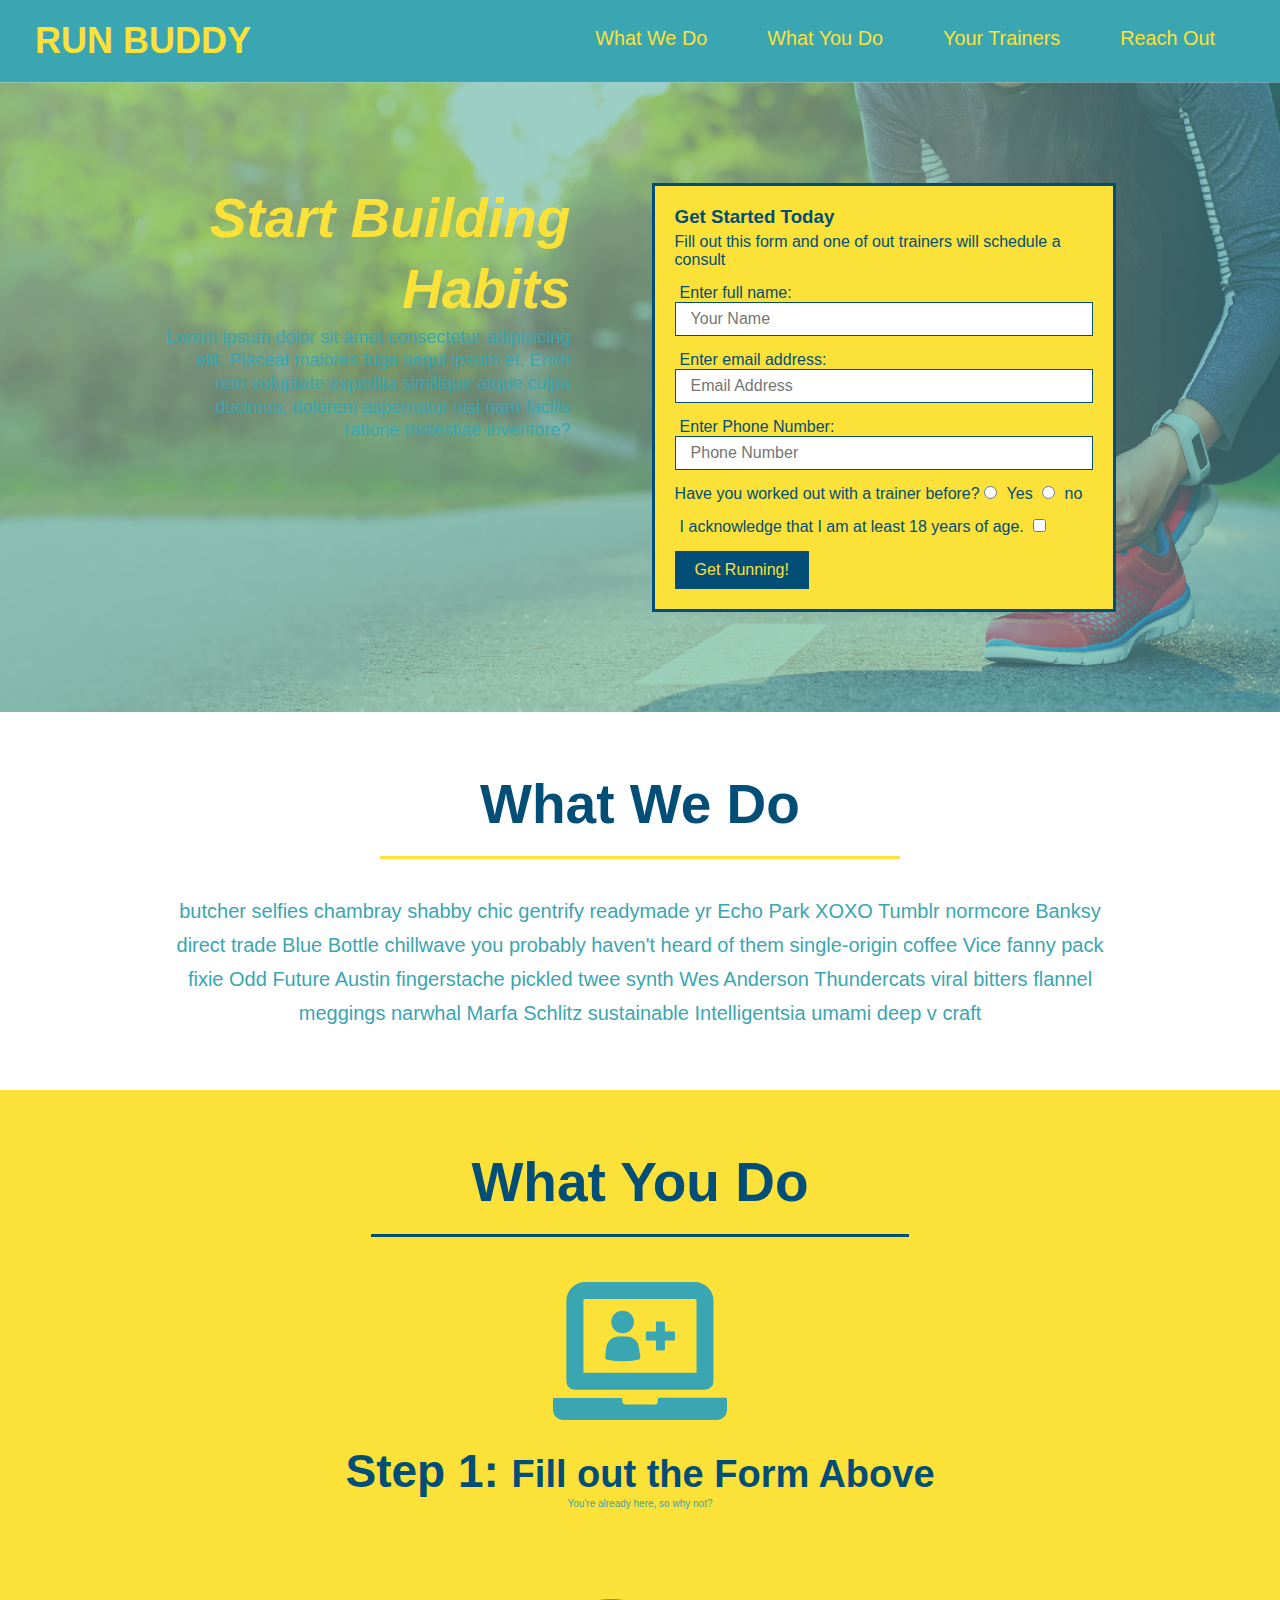
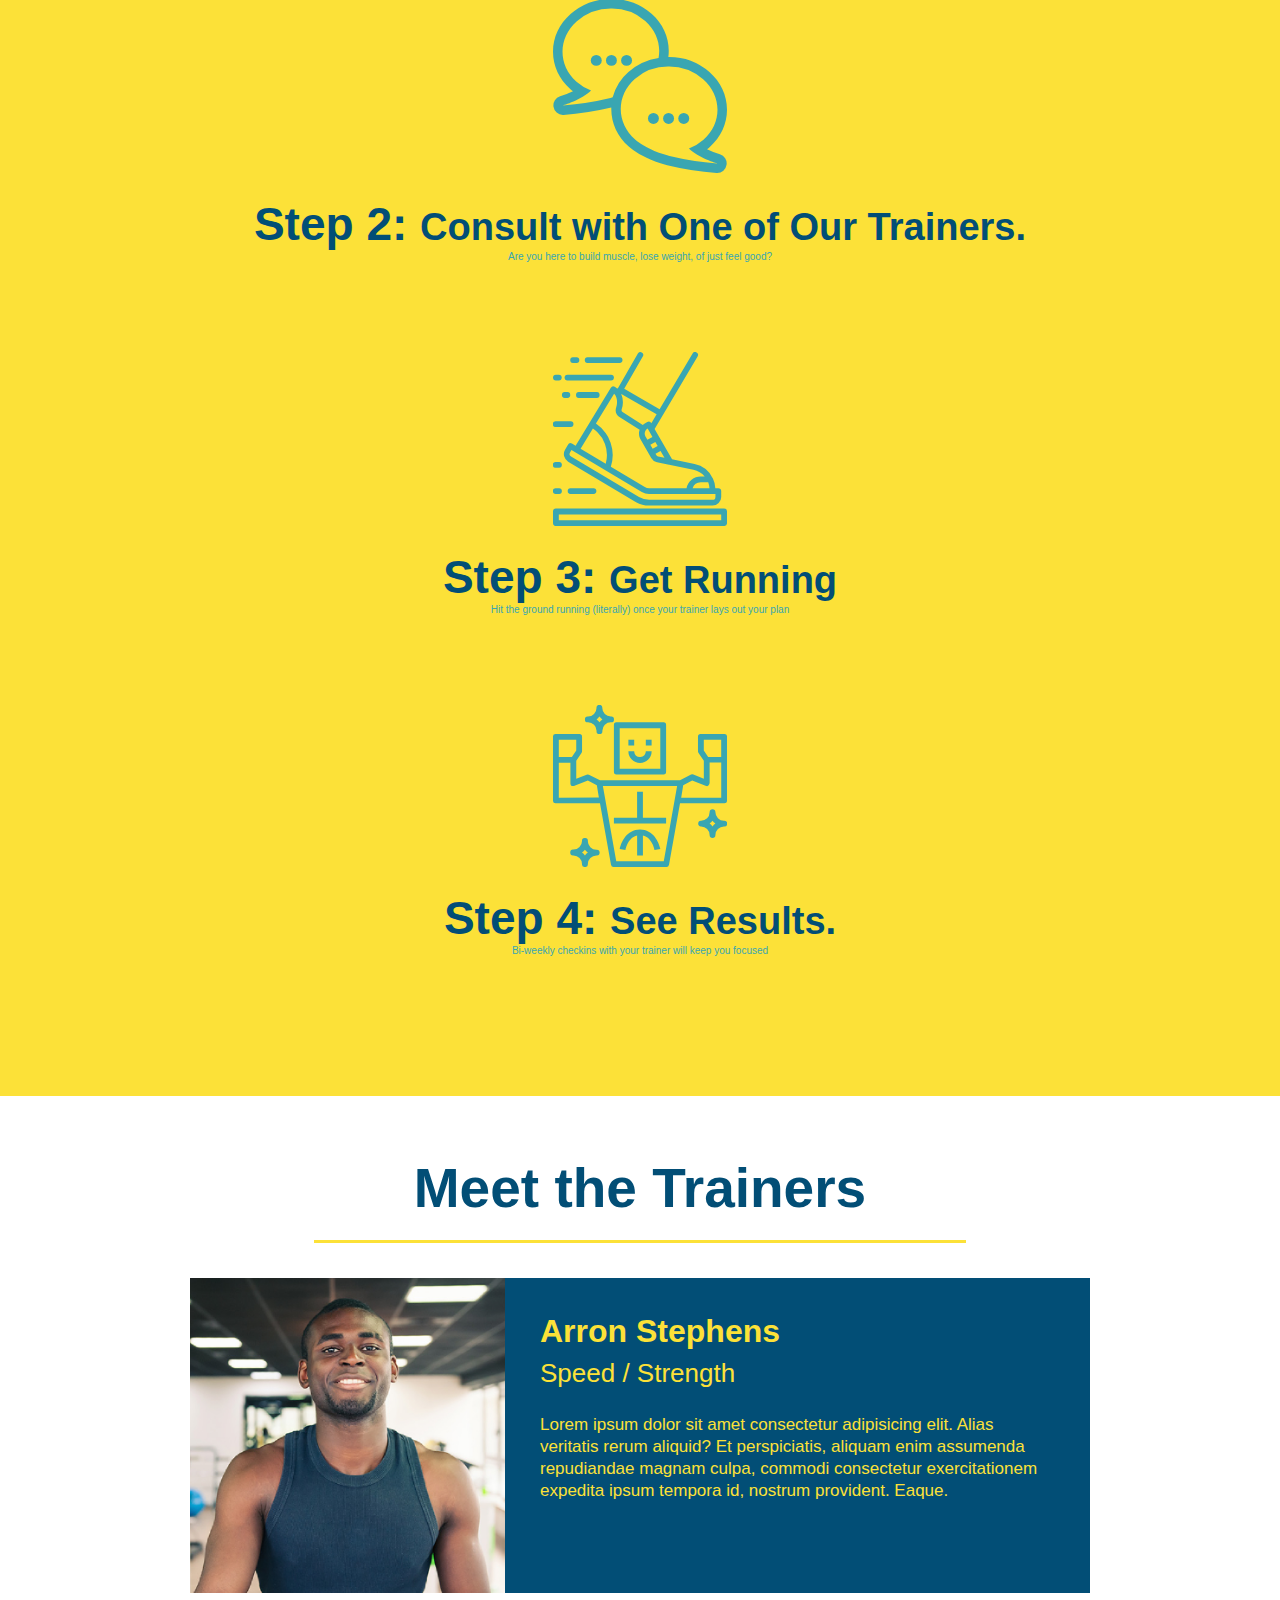
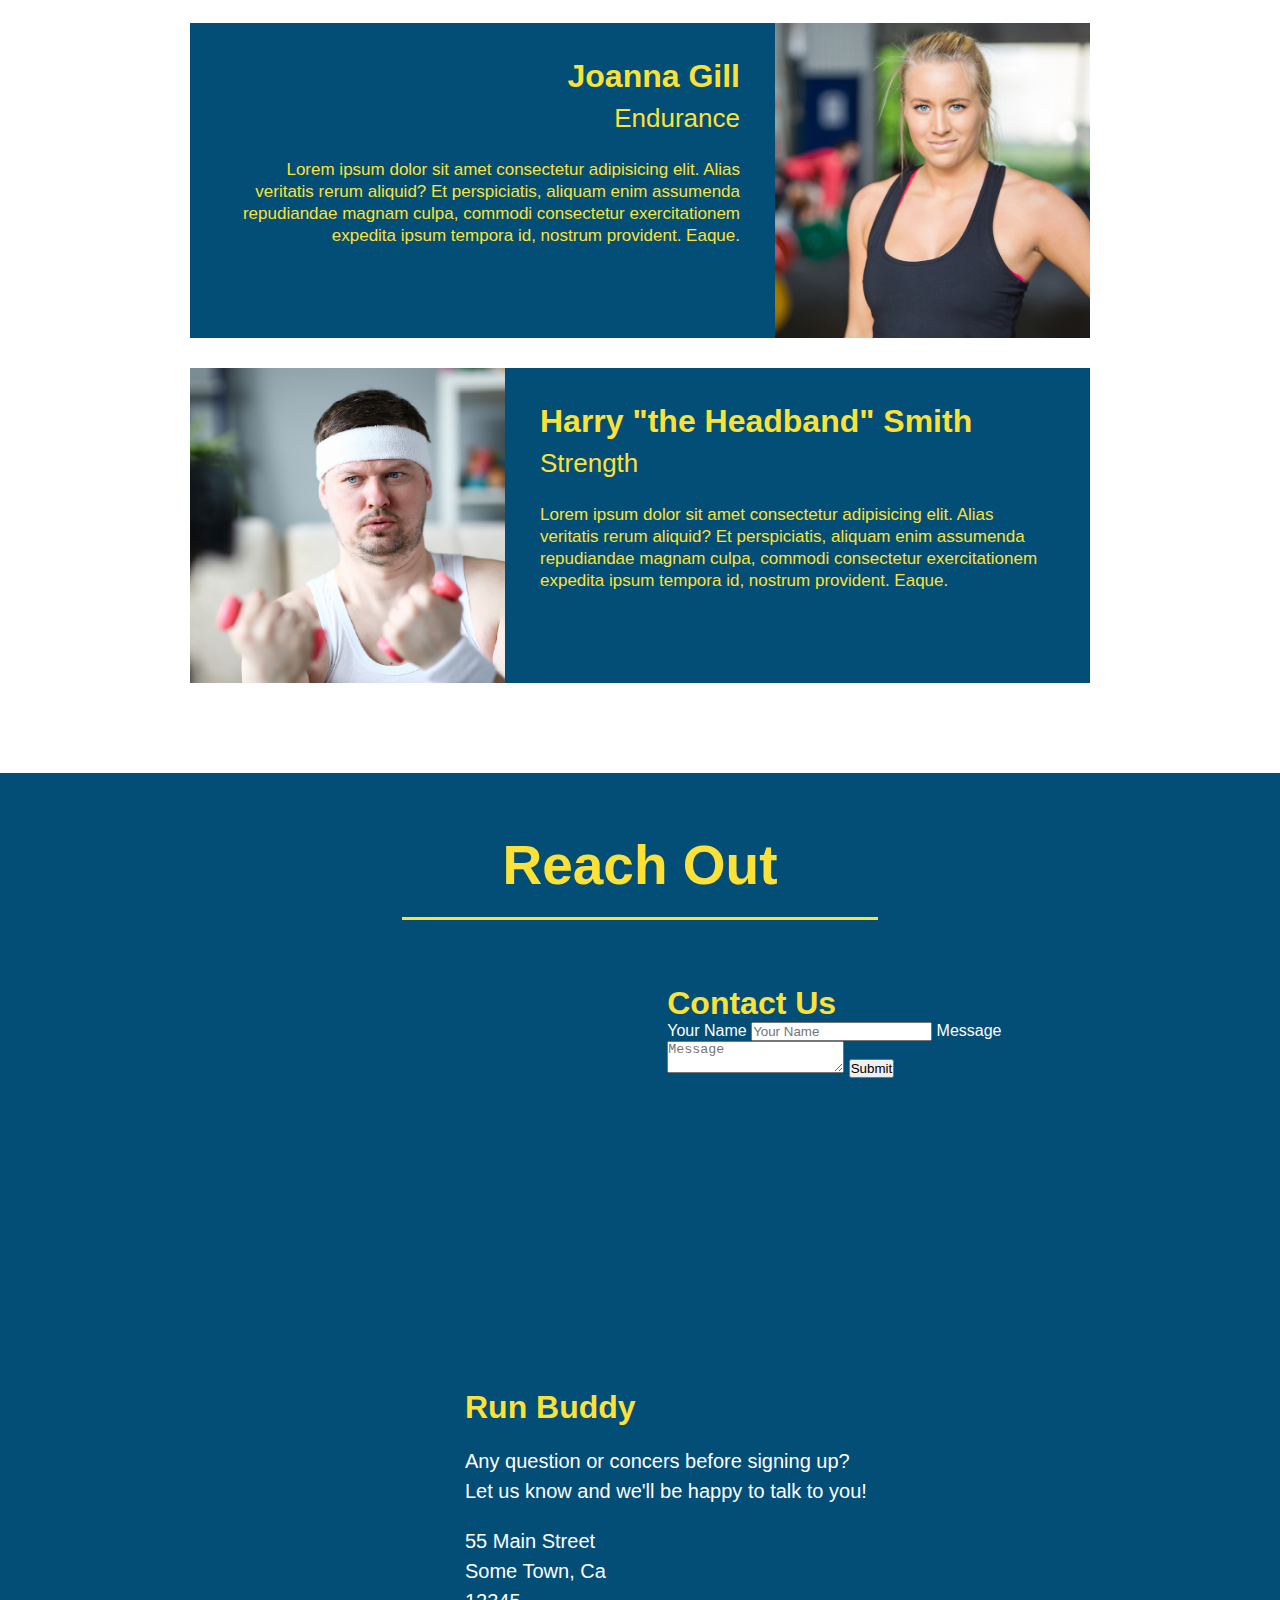
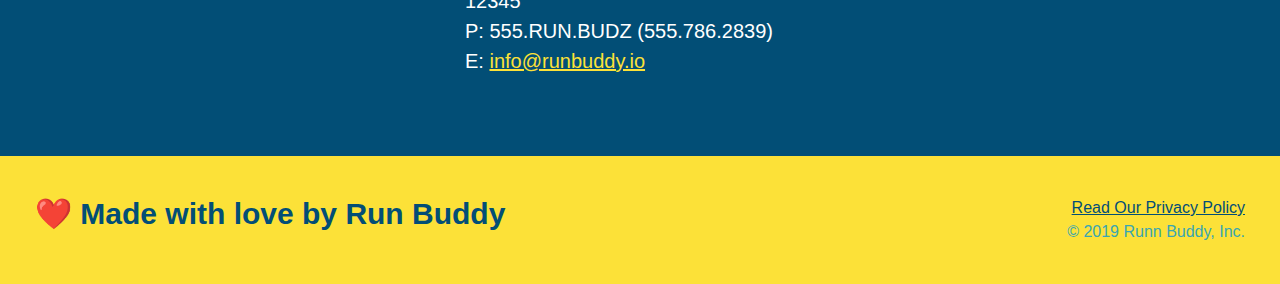
==== index.html @ cb32d81e "add flexbox to the hero" ====
<!DOCTYPE html>
<html lang="en">
<head>
    <meta charset="UTF-8">
    <title>Run Buddy</title>
    <link rel="stylesheet" href="./assets/css/style.css" />
</head>
<body>
    <!-- navigation -->
    <header>
        <h1>
            <a href="/">RUN BUDDY</a>
        </h1>
        <nav>
            <!-- Unordered list elemet-->
            <ul>
                <!-- List item element-->
                <li>
                    <!-- Anchor element-->
                    <a href="#what-we-do">What We Do</a>
                </li>
                <li>
                    <a href="#what-you-do">What You Do</a>
                </li>
                <li>
                    <a href="#your-trainers">Your Trainers</a>
                </li>
                <li>
                    <a href="#reach-out">Reach Out</a>
                </li>
            </ul>
        </nav>
    </header>

    <!-- hero/jumbotron-->
    <section class="hero">
        <div class="hero-cta">
            <h2>Start Building Habits</h2>
            <p>
                Lorem ipsum dolor sit amet consectetur adipisicing elit. Placeat maiores fuga sequi ipsum et. Enim rem voluptate expedita similique atque culpa ducimus, dolorem aspernatur nisi nam facilis ratione molestiae inventore?
            </p>
        </div>
        <div class="hero-form">
            <h3>Get Started Today</h3>
            <p> Fill out this form and one of out trainers will schedule a consult</p>
            <!-- Add form element-->
            <form>
                <label for="name">Enter full name:</label>
                <input type="text" placeholder="Your Name" name="name" id="name" class="form-input" />
                <label for="email">Enter email address:</label>
                <input type="email" placeholder="Email Address" name="email" id="email" class="form-input" />
                <label for="phone">Enter Phone Number:</label>
                <input type="tel" placeholder="Phone Number" name="phone" id="phone" class="form-input" />
                <p>
                    Have you worked out with a trainer before?
                    <input type="radio" name="trainer-confirm" id="trainer-yes"/>
                    <label for="trainer-yes">Yes</label>
                    <input type="radio" name="trainer-confirm" id="trainer-no"/>
                    <label for="trainer-no">no</label>
                </p>
                <p>
                    <label for="checkbox">
                        I acknowledge that I am at least 18 years of age.
                    </label>
                    <input type="checkbox" name="age-confirm" id="checkbox" />
                </p>
                <button type="submit">
                    Get Running!
                </button>
            </form>
        </div>
    </section>
    <!-- End Hero -->

    <!-- "what we do" section"-->
    <section id="what-we-do" class="intro">
        <h2 class="section-title primary-border">What We Do</h2>
        <p>
            butcher selfies chambray shabby chic gentrify readymade yr Echo Park XOXO Tumblr normcore Banksy direct trade Blue Bottle chillwave you probably haven't heard of them single-origin coffee Vice fanny pack fixie Odd Future Austin fingerstache pickled twee synth Wes Anderson Thundercats viral bitters flannel meggings narwhal Marfa Schlitz sustainable Intelligentsia umami deep v craft
        </p>
    </section>
    <!-- "what we do" section"-->
    <section id="what-you-do" class="steps">
        <h2 class="section-title secondary-border">What You Do</h2>
        <div>
            <!-- insert this img element-->
            <img src="./assets/images/step-1.svg" alt="" />
        
            <h3>Step 1: <span>Fill out the Form Above</span></h3>
            <p>You're already here, so why not?</p>
        </div>

        <div>
            <img src="./assets/images/step-2.svg" alt="" />

            <h3>Step 2: <span>Consult with One of Our Trainers.</span></h3>
            <p>Are you here to build muscle, lose weight, of just feel good?</p>
        </div>

        <div>
            <img src="./assets/images/step-3.svg" alt="" />

            <h3>Step 3: <span>Get Running</span></h3>
            <p>Hit the ground running (literally) once your trainer lays out your plan</p>
        </div>

        <div>
            <img src="./assets/images/step-4.svg" alt="" />
            <h3>Step 4: <span>See Results.</span></h3>
            <p>Bi-weekly checkins with your trainer will keep you focused</p>
        </div>

    </section>
    <!-- "meet the trainers" section-->
    <section id="your-trainers" class="trainers">
        <h2 class="section-title primary-border">Meet the Trainers</h2>
        <article class="trainer">
            <img src="./assets/images/trainer-1.jpg" alt="Arron Stephens in his workout clothes, ready to pump iron" />
            <div class="trainer-bio text-left">
                <h3>Arron Stephens</h3>
                <h4>Speed / Strength</h4>
                <p>
                    Lorem ipsum dolor sit amet consectetur adipisicing elit. Alias veritatis rerum aliquid? Et perspiciatis, aliquam enim assumenda repudiandae magnam culpa, commodi consectetur exercitationem expedita ipsum tempora id, nostrum provident. Eaque.
                </p>
            </div>
        </article>

        <!-- second trainer bio-->

        <article class="trainer">
            
            <div class="trainer-bio text-right">
                <h3>Joanna Gill</h3>
                <h4>Endurance</h4>
                <p>
                    Lorem ipsum dolor sit amet consectetur adipisicing elit. Alias veritatis rerum aliquid? Et perspiciatis, aliquam enim assumenda repudiandae magnam culpa, commodi consectetur exercitationem expedita ipsum tempora id, nostrum provident. Eaque.
                </p>
            </div>
            <img src="./assets/images/trainer-2.jpg" alt="Joanna Gill cooling off after a workout" />
        </article>

        <!-- third trainer bio-->

        <article class="trainer">
            <img src="./assets/images/trainer-3.jpg" alt="Harry Smith wearing a headband and lifting comically small pink weights" />
            <div class="trainer-bio text-left">
                <h3>Harry "the Headband" Smith</h3>
                <h4>Strength</h4>
                <p>
                    Lorem ipsum dolor sit amet consectetur adipisicing elit. Alias veritatis rerum aliquid? Et perspiciatis, aliquam enim assumenda repudiandae magnam culpa, commodi consectetur exercitationem expedita ipsum tempora id, nostrum provident. Eaque.
                </p>
            </div>
        </article>

    </section>

    <!-- "reach out" section-->
    <section id="reach-out" class="contact">
        <h2 class=" section-title secondary-border">Reach Out</h2>
        <div class="contact-info">
            <iframe src="https://www.google.com/maps/embed?pb=!1m18!1m12!1m3!1d2861.679920081566!2d-94.00051628415129!3d44.1724563267153!2m3!1f0!2f0!3f0!3m2!1i1024!2i768!4f13.1!3m3!1m2!1s0x87f439e4b6aa9055%3A0x14027438b20e8d78!2s604%20N%20Riverfront%20Dr%2C%20Mankato%2C%20MN%2056001!5e0!3m2!1sen!2sus!4v1646359466260!5m2!1sen!2sus" style="border:0;" allowfullscreen="" loading="lazy"></iframe>
            <div class="contach form">
                <h3>Contact Us</h3>
                <form>
                    <label for="contact-name">Your Name</label>
                    <input type="text" id="contach-name" placeholder="Your Name" />

                    <label for="contact-message">Message</label>
                    <textarea id="contact-message" placeholder="Message"></textarea>
                       
                    <button type="submit">Submit</button>
                </form>
            </div>   
            <div> 
                <h3>Run Buddy</h3>
                <p>
                    Any question or concers before signing up?
                    <br />
                    Let us know and we'll be happy to talk to you!
                </p>
                <address>
                    55 Main Street <br />
                    Some Town, Ca <br />
                  12345 <br/>
                    P: 555.RUN.BUDZ (555.786.2839) <br />
                    E: <a href="mailto:info@runbuddy.io">info@runbuddy.io</a>

                </address> 
            </div> 
        </div>
    </section>

    <!-- footer-->
    <footer>
        <h2>❤️ Made with love by Run Buddy</h2>
        <div>
            <a href="./privacy-policy.html">Read Our Privacy Policy</a><br/>
            &copy; 2019 Runn Buddy, Inc.
        </div>
    </footer>
</body>
</html>
---- assets/css/style.css ----
* {
    margin: 0;
    padding: 0;
    box-sizing: border-box;
}

body {
    /* more on this crazy alphanumerical value in a minute! */
    color: #39a6b2;
    font-family: Helvetica, Arial, sans-serif;
    
}
 
/* apply style to <header> */
header {
    padding: 20px 35px;
    background-color: #39a6b2;
    display: flex;
    justify-content: space-between;
    flex-wrap: wrap;
}

header h1 {
    font-weight: bold;
    font-size: 36px;
    color: #fce138;
    margin: 0%;
    
}

header a {
    text-decoration: none;
    color: #fce138;
}

header nav {
    margin: 7px 0;
}

header nav ul {
    display: flex;
    flex-wrap: wrap;
    justify-content: space-between;
    align-items: center;
    list-style-type: none; 
}

header nav ul li a {
    margin: 0 30px;
    font-weight: lighter;
    font-size: 1.55vw;
}

footer {
    background: #fce138;
    width: 100%;
    padding: 40px 35px;
    display: flex;
    justify-content: space-between;
    flex-wrap: wrap;
}

footer h2 {
    color: #024e76;
    font-size: 30px;
    margin: 0;
}

footer div {
    line-height: 1.5;
    text-align: right;
}

footer a {
    color: #024e76;
}

section {
    padding: 60px;
}

/* Hero Style Section */
.hero {
    background-image: url("../images/hero-bg.jpg");
    background-size: cover;
    background-position: center;
    display: flex;
    justify-content: center;
    flex-wrap: wrap;
}

.hero-cta {
    width: 35%;
    text-align: right;
    margin: 3.5%;
    font-size: 18px;
    line-height: 1.3;
}

.hero-cta h2 {
    font-style: italic;
    font-size: 55px;
    color: #fce138;
}

.hero-form {
    color: #024e76;
    background-color: #fce138;
    padding: 20px;
    border: solid 3px #024e76;
    width: 40%;
    margin: 3.5%;
    
}

.hero-form h3 {
    font-size: 24;
    margin: 0;
}

.hero-form p {
    margin: 5px 0 15px 0;
}

.form-input {
    border: 1px solid #024e76;
    display: block;
    padding: 7px 15px;
    font-size: 16px;
    color: #024e76;
    width: 100%;
    margin-bottom: 15px;
}

.hero-form label {
    margin: 0 5px;
}

.hero-form button {
    color: #fce138;
    background-color: #024e76;
    border: none;
    padding: 10px 20px;
    font-size: 16px;
}

.intro {
    text-align: center;
}

.intro p {
    line-height: 1.7;
    color: #39a6b2;
    width: 80%;
    font-size: 20px;
    margin: 0 auto;

}

.steps {
    text-align: center;
    background: #fce138;
}

.steps div {
    margin-bottom: 80px;
}

.steps img {
    width: 15%;
    margin: 10px 0;
}

.steps h3 {
    color: #024e76;
    font-size: 46px;
    margin-top: 10px;
}

.steps p {
    color: #39a6b2;
    font-size: 10px;
}

.steps span {
    font-size: 38px;
}

.section-title {
    font-size: 55px;
    color: #024e76;
    margin-bottom: 35px;
    padding: 0 100px 20px 100px;
    border-bottom:  3px solid;
    display: inline-block;
}

.primary-border {
    border-color: #fce138;
}

.secontary-border {
    border-color: #39a6b2;
}

.trainers {
    text-align: center;
}

.trainer {
    width: 900px;
    margin: 0 auto 30px auto;
    background: #024e76;
    color: #fce138;
    overflow: auto;
}

.trainer img {
    width: 35%;
    float: left;
}

.trainer-bio {
    padding: 35px;
    float: left;
    width: 65%;
}

.trainer-bio h3 {
    font-size: 32px;
    margin-bottom: 8px;
}

.trainer-bio h4 {
    font-weight: lighter;
    font-size: 26px;
    margin-bottom: 25px;
}

.trainer-bio p {
    font-size: 17px;
    line-height: 1.3;
}

.text-left {
    text-align: left;
}

.text-right {
    text-align: right;
}

.contact {
    text-align: center;
    background-color: #024e76;
}

.contact h2 {
    color: #fce138;
    
}

.contact iframe {
    width: 400px;
    height: 400px;
}

.contact-info div {
    width: 410px;
    display: inline-block;
    vertical-align: top;
    text-align: left;
    margin: 30px 0 0 60px;
    color: white;
}
.contact-info h3 {
    color: #fce138;
    font-size: 32px;
  }
  
  .contact-info p, .contact-info address {
    margin: 20px 0;
    line-height: 1.5;
    font-size: 20px;
    font-style: normal;
  }
  
  .contact-info a {
    color: #fce138;
  }
  
  /* REACH OUT STYLES END */
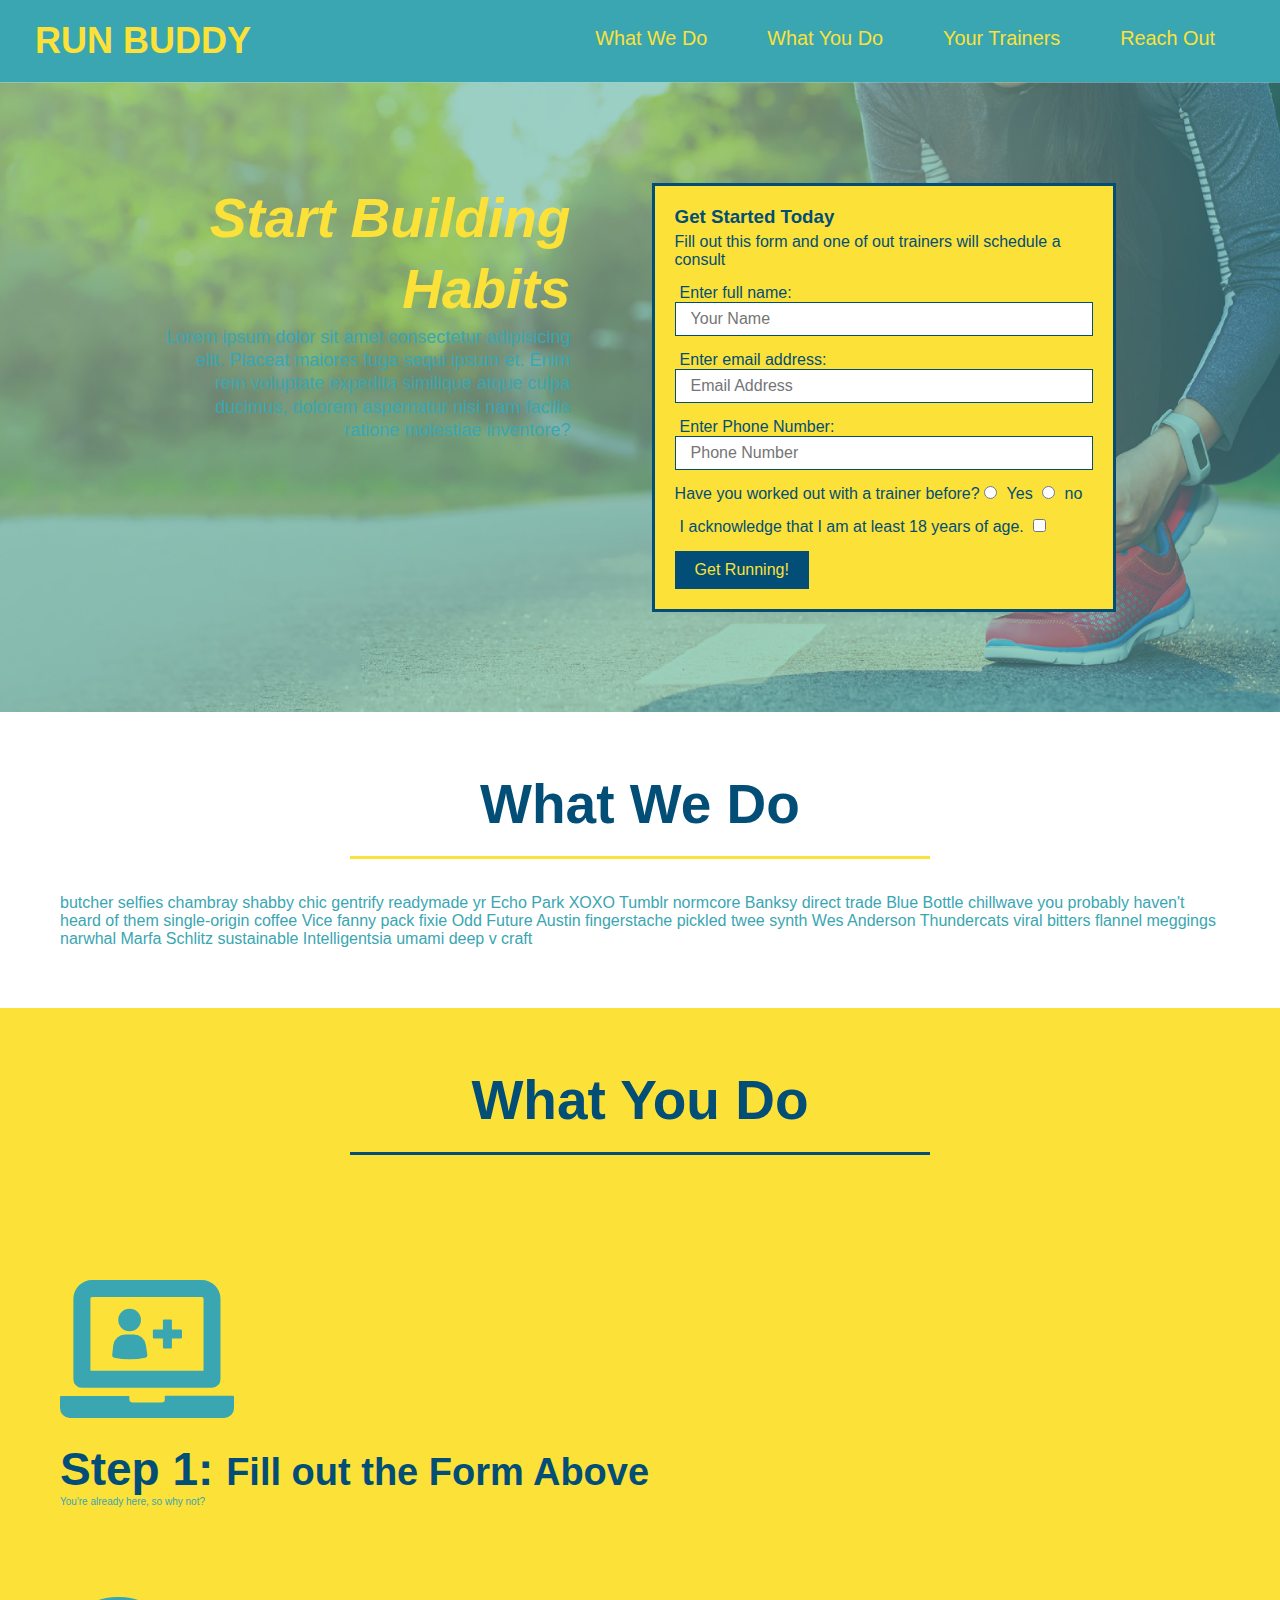
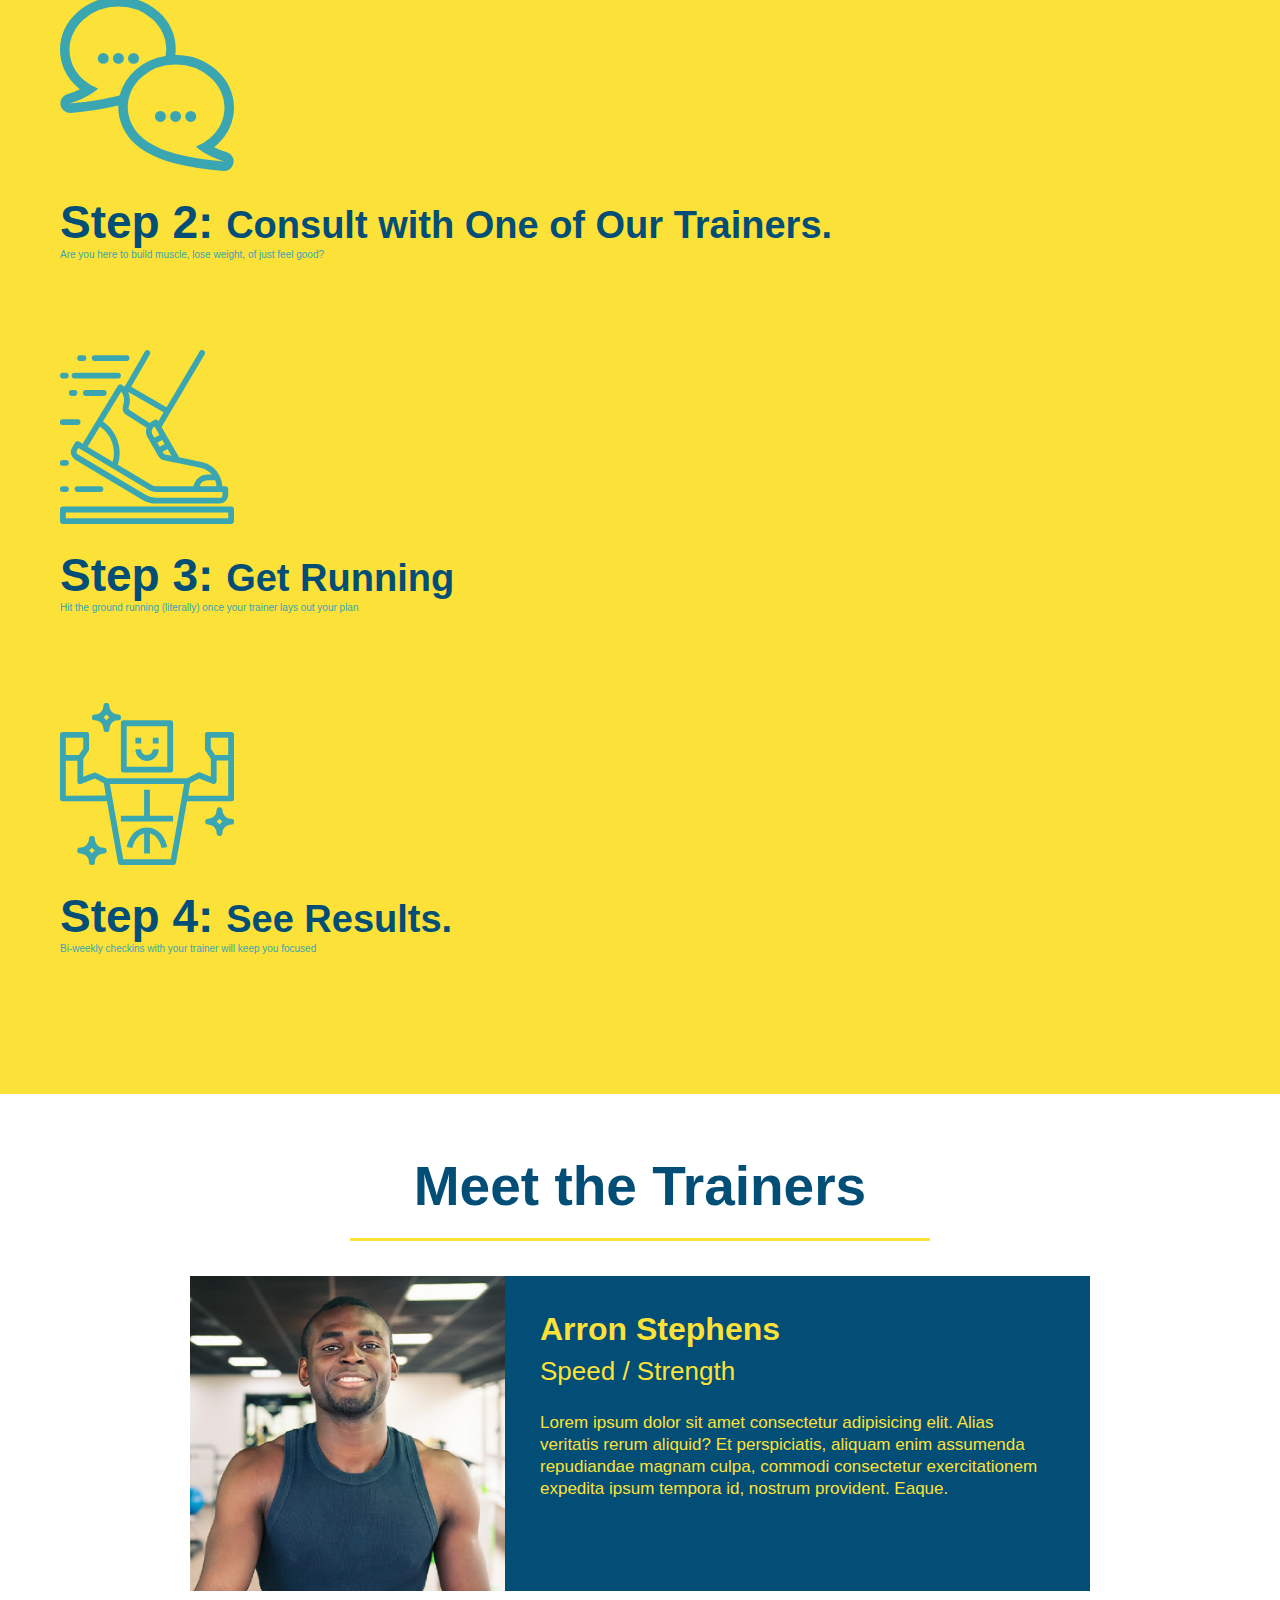
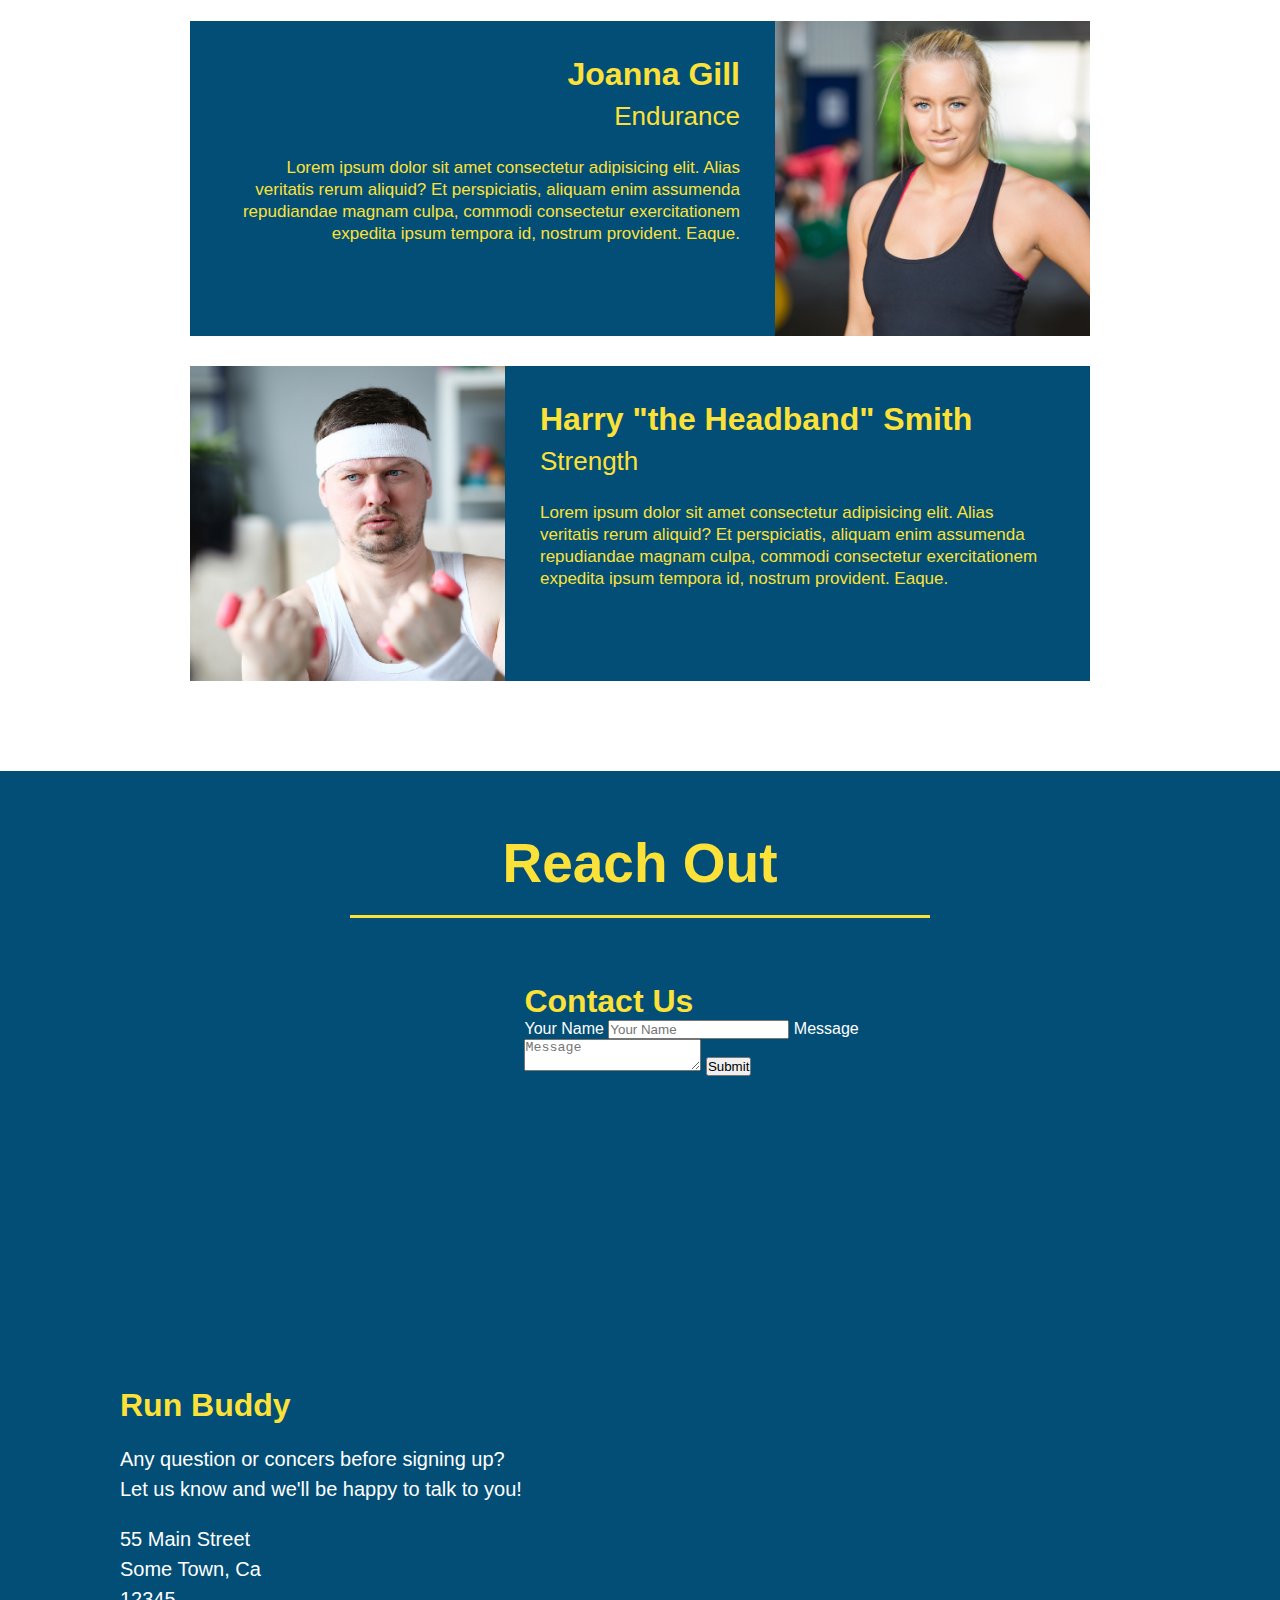
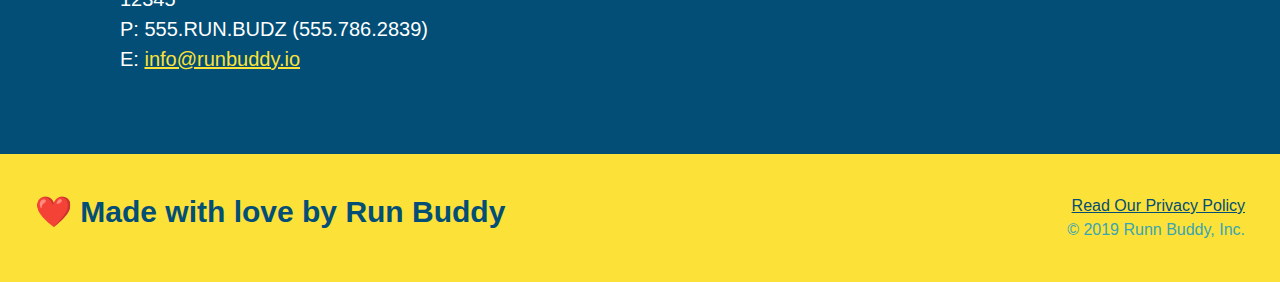
==== commit 7d722a93: "add flexbox to section-title" ====
--- a/index.html
+++ b/index.html
@@ -74,14 +74,20 @@
 
     <!-- "what we do" section"-->
     <section id="what-we-do" class="intro">
-        <h2 class="section-title primary-border">What We Do</h2>
-        <p>
-            butcher selfies chambray shabby chic gentrify readymade yr Echo Park XOXO Tumblr normcore Banksy direct trade Blue Bottle chillwave you probably haven't heard of them single-origin coffee Vice fanny pack fixie Odd Future Austin fingerstache pickled twee synth Wes Anderson Thundercats viral bitters flannel meggings narwhal Marfa Schlitz sustainable Intelligentsia umami deep v craft
-        </p>
+        <div class="flex-row">
+            <h2 class="section-title primary-border">What We Do</h2>
+        </div>
+        <div class="flex-row">
+            <p>
+                butcher selfies chambray shabby chic gentrify readymade yr Echo Park XOXO Tumblr normcore Banksy direct trade Blue Bottle chillwave you probably haven't heard of them single-origin coffee Vice fanny pack fixie Odd Future Austin fingerstache pickled twee synth Wes Anderson Thundercats viral bitters flannel meggings narwhal Marfa Schlitz sustainable Intelligentsia umami deep v craft
+            </p>
+        </div>
     </section>
     <!-- "what we do" section"-->
     <section id="what-you-do" class="steps">
-        <h2 class="section-title secondary-border">What You Do</h2>
+        <div class="flex-row">
+            <h2 class="section-title secondary-border">What You Do</h2>
+        </div>
         <div>
             <!-- insert this img element-->
             <img src="./assets/images/step-1.svg" alt="" />
@@ -113,7 +119,9 @@
     </section>
     <!-- "meet the trainers" section-->
     <section id="your-trainers" class="trainers">
-        <h2 class="section-title primary-border">Meet the Trainers</h2>
+        <div class="flex-row">
+            <h2 class="section-title primary-border">Meet the Trainers</h2>
+        </div>    
         <article class="trainer">
             <img src="./assets/images/trainer-1.jpg" alt="Arron Stephens in his workout clothes, ready to pump iron" />
             <div class="trainer-bio text-left">
@@ -156,7 +164,9 @@
 
     <!-- "reach out" section-->
     <section id="reach-out" class="contact">
-        <h2 class=" section-title secondary-border">Reach Out</h2>
+        <div class="flex-row">
+            <h2 class=" section-title secondary-border">Reach Out</h2>
+        </div>
         <div class="contact-info">
             <iframe src="https://www.google.com/maps/embed?pb=!1m18!1m12!1m3!1d2861.679920081566!2d-94.00051628415129!3d44.1724563267153!2m3!1f0!2f0!3f0!3m2!1i1024!2i768!4f13.1!3m3!1m2!1s0x87f439e4b6aa9055%3A0x14027438b20e8d78!2s604%20N%20Riverfront%20Dr%2C%20Mankato%2C%20MN%2056001!5e0!3m2!1sen!2sus!4v1646359466260!5m2!1sen!2sus" style="border:0;" allowfullscreen="" loading="lazy"></iframe>
             <div class="contach form">
--- a/assets/css/style.css
+++ b/assets/css/style.css
@@ -144,8 +144,6 @@
     font-size: 16px;
 }
 
-.intro {
-    text-align: center;
 }
 
 .intro p {
@@ -154,11 +152,10 @@
     width: 80%;
     font-size: 20px;
     margin: 0 auto;
-
+    text-align: center;
 }
 
 .steps {
-    text-align: center;
     background: #fce138;
 }
 
@@ -189,10 +186,11 @@
 .section-title {
     font-size: 55px;
     color: #024e76;
-    margin-bottom: 35px;
-    padding: 0 100px 20px 100px;
     border-bottom:  3px solid;
-    display: inline-block;
+    padding-bottom: 20px;
+    text-align: center;
+    margin: 0 auto 35px auto;
+    width: 50%;
 }
 
 .primary-border {
@@ -203,9 +201,6 @@
     border-color: #39a6b2;
 }
 
-.trainers {
-    text-align: center;
-}
 
 .trainer {
     width: 900px;
@@ -250,8 +245,11 @@
     text-align: right;
 }
 
+.flex-row {
+    display: flex;
+}
+
 .contact {
-    text-align: center;
     background-color: #024e76;
 }
 
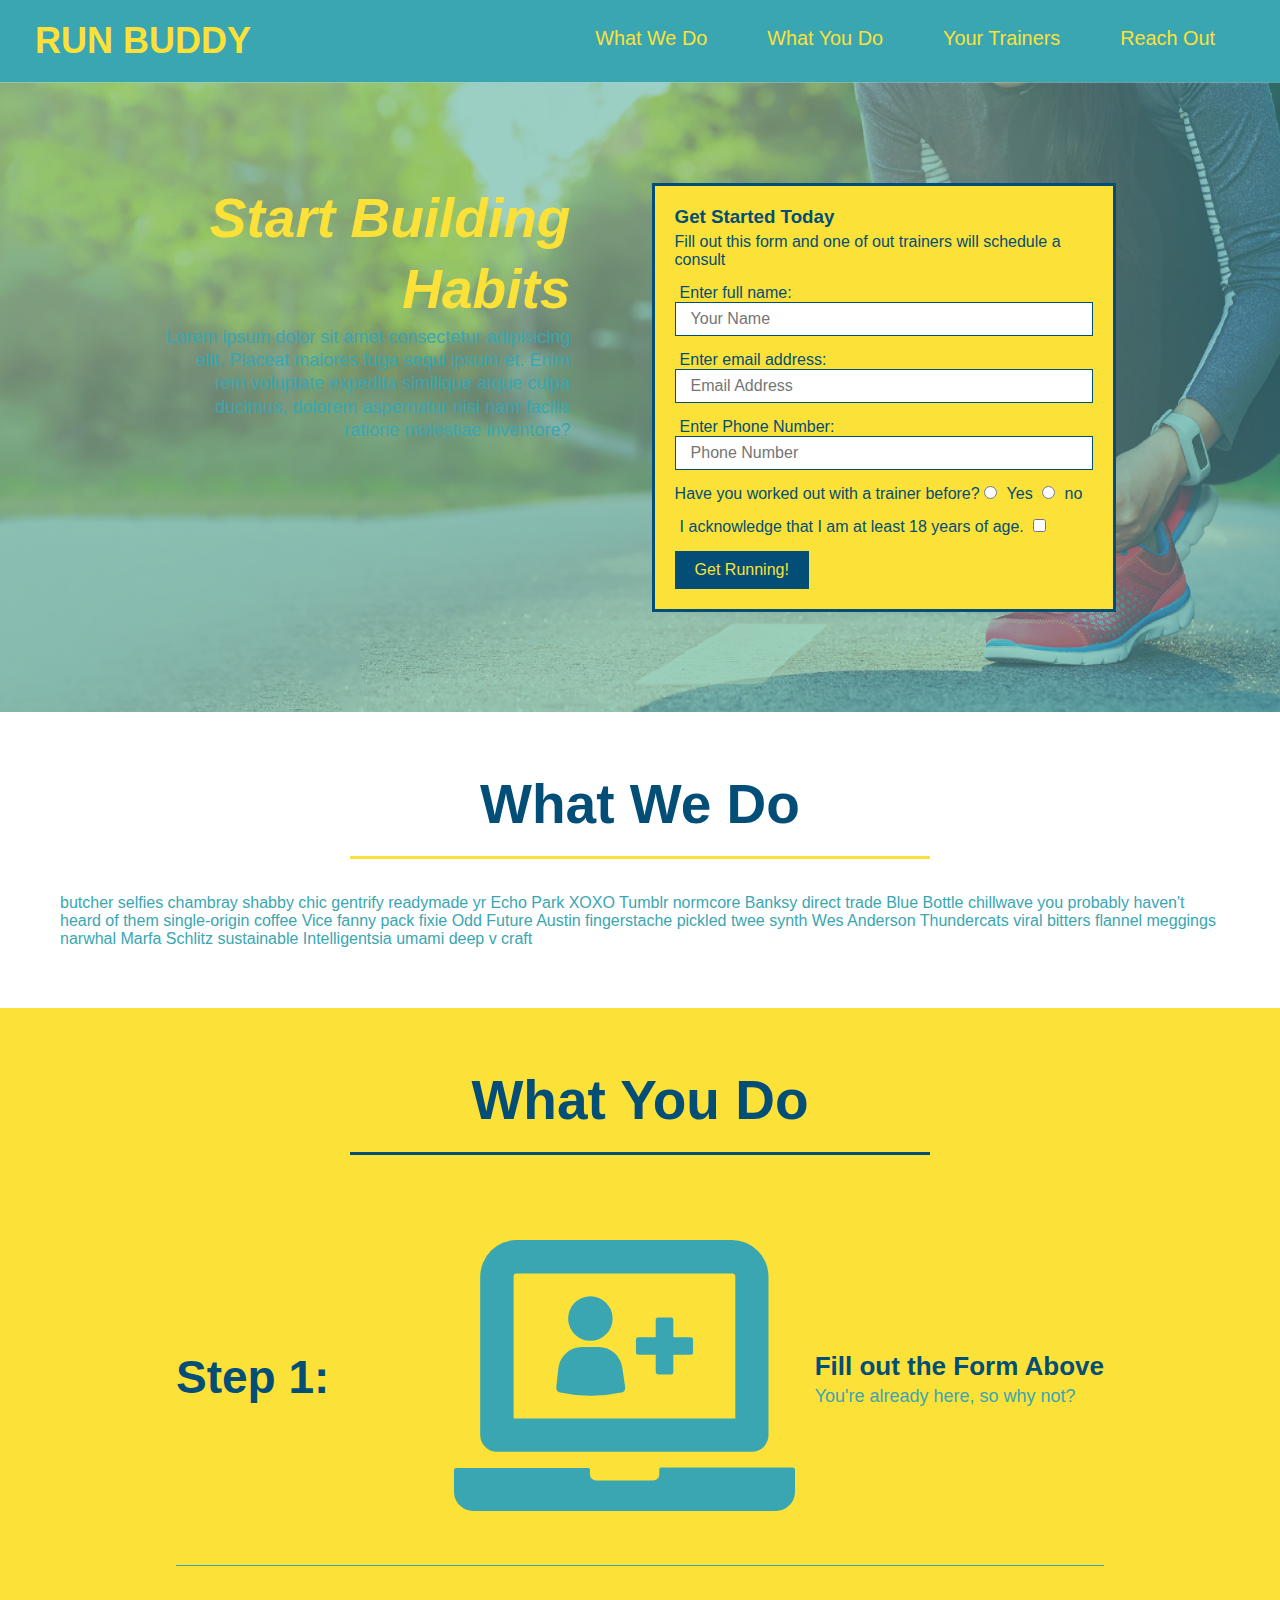
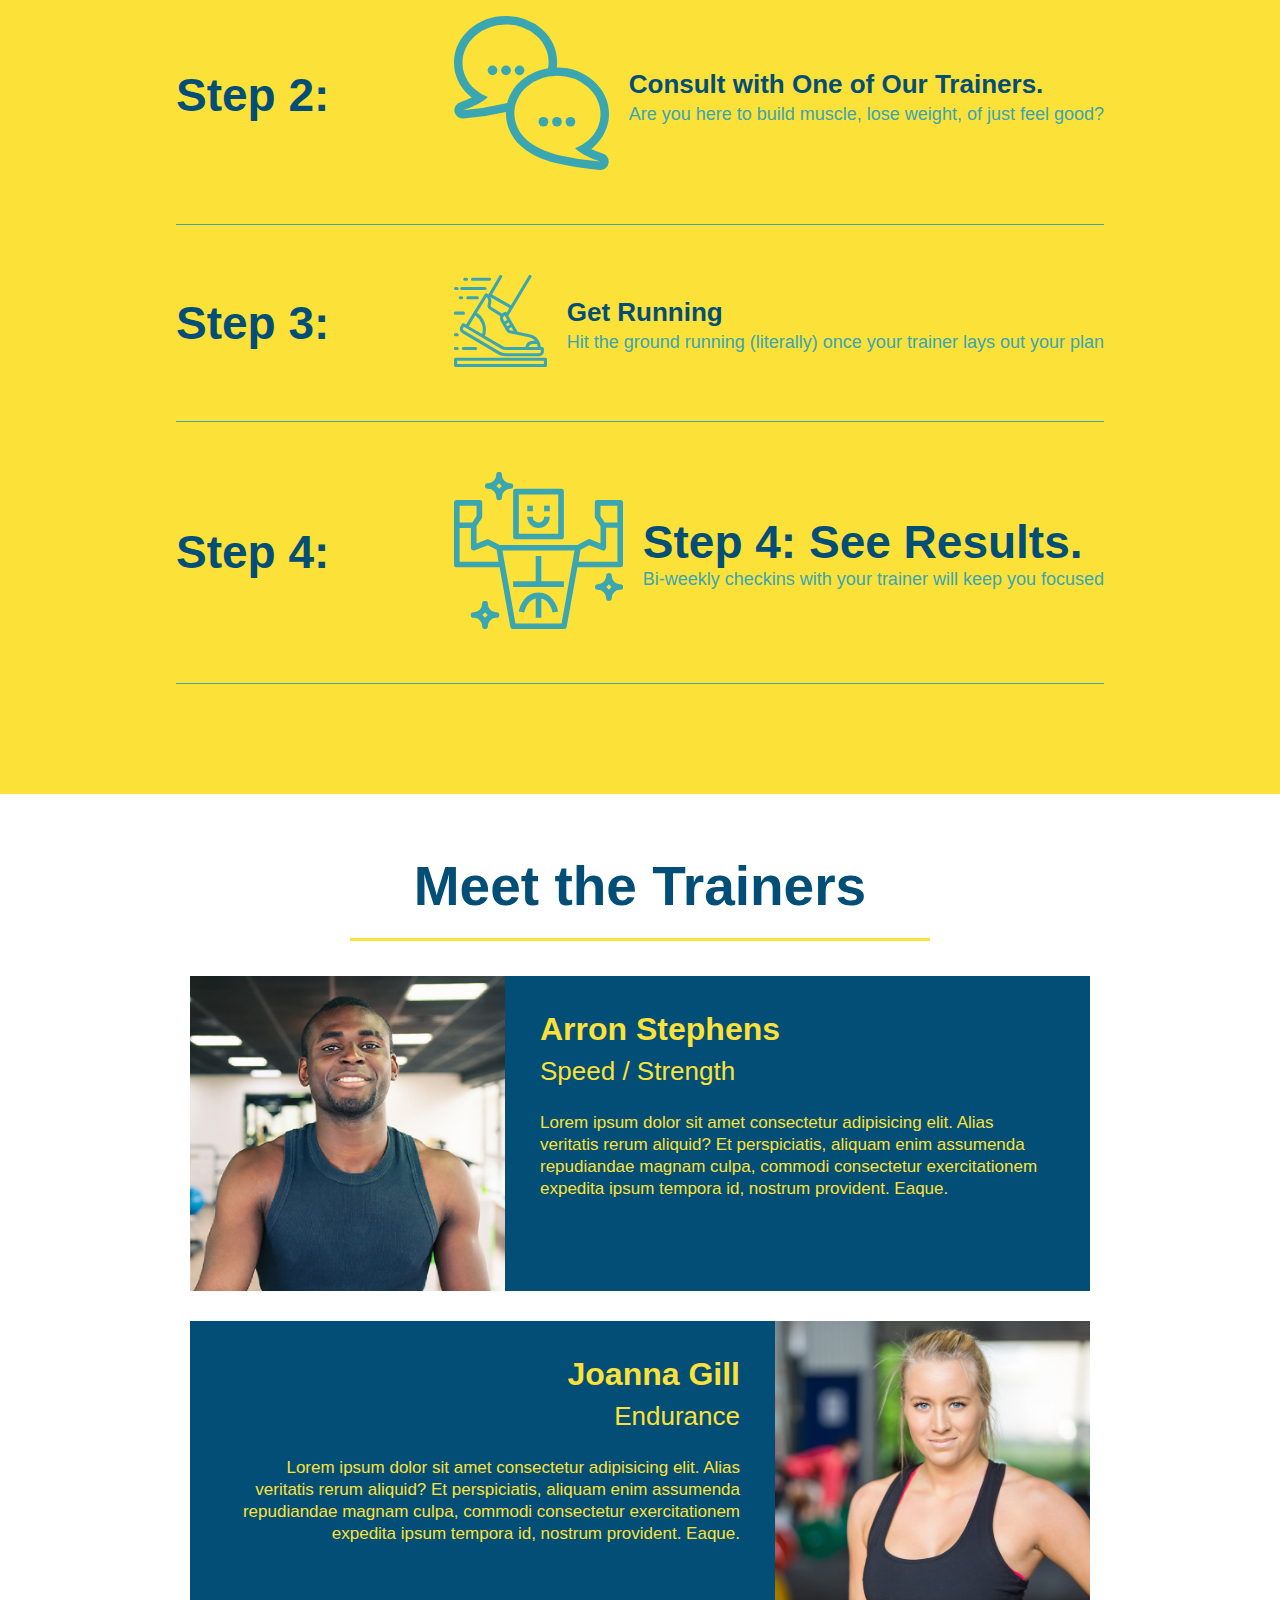
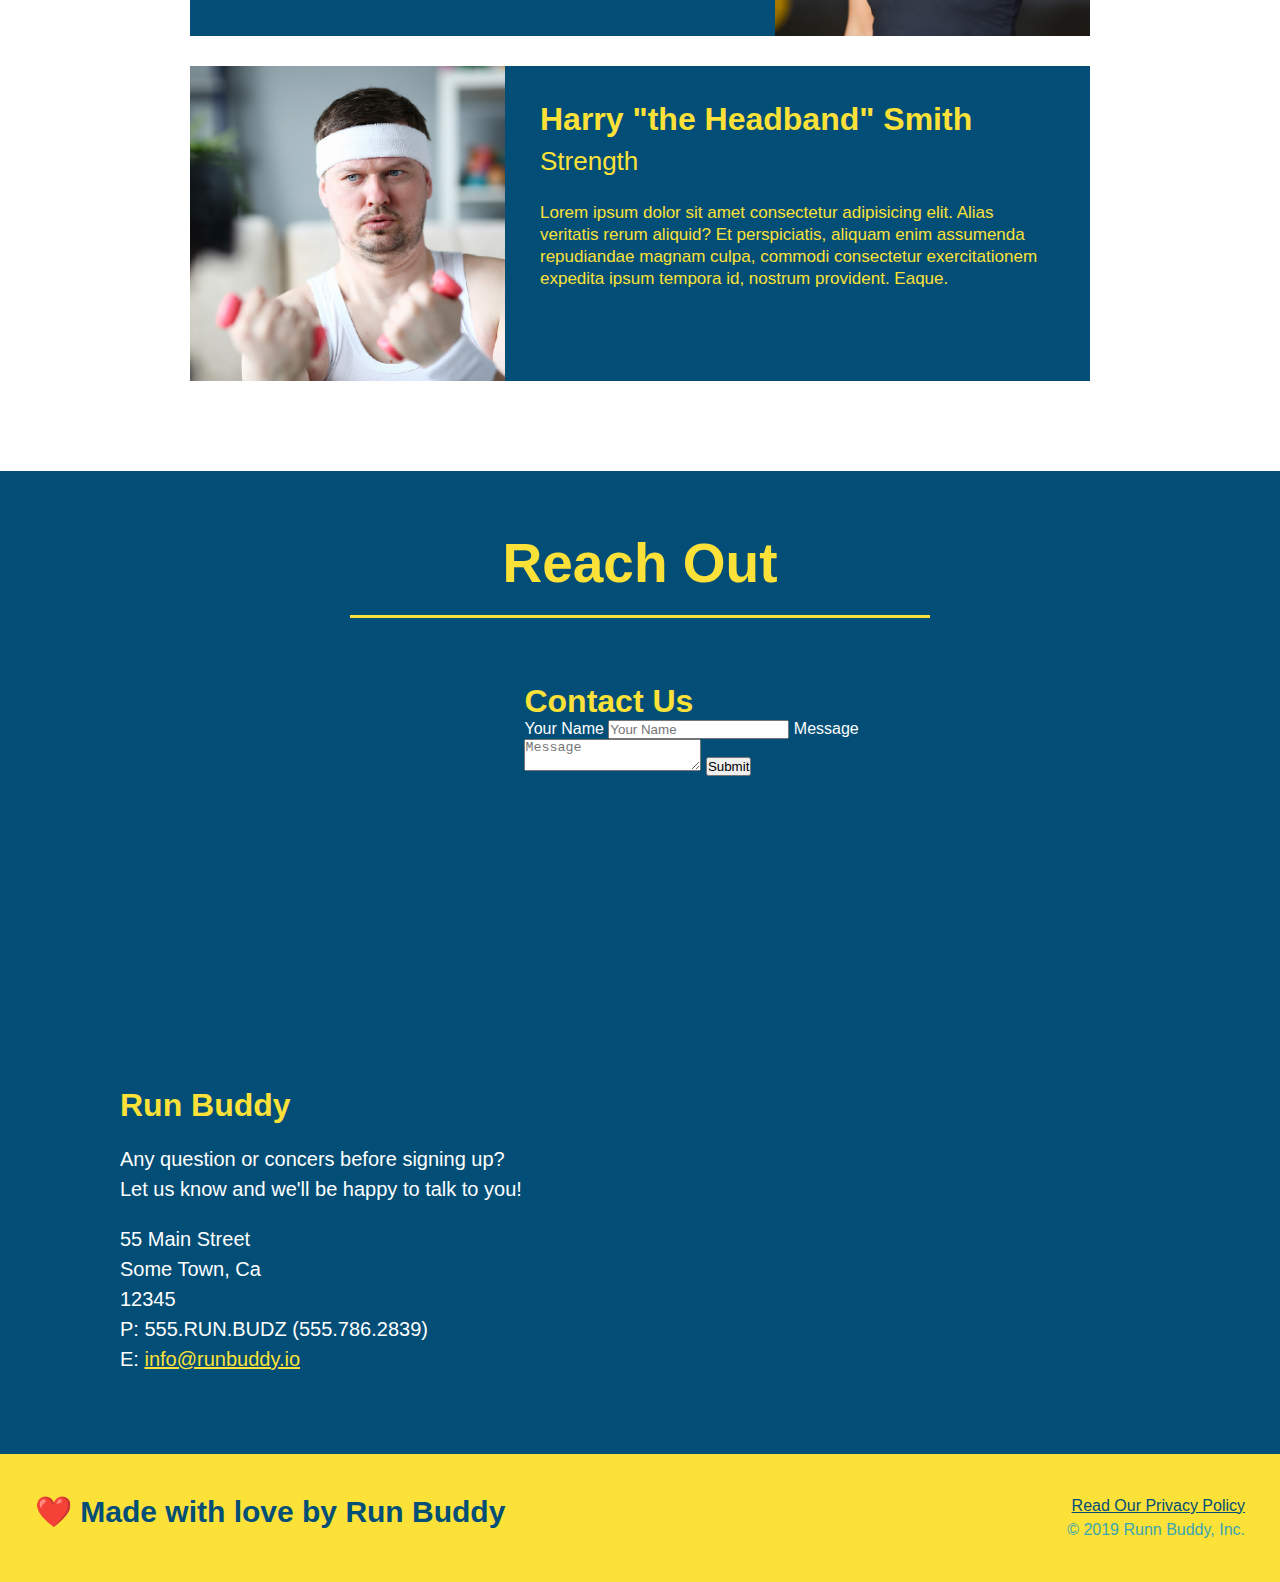
==== commit b424350a: "add flexbox to the steps" ====
--- a/index.html
+++ b/index.html
@@ -88,32 +88,58 @@
         <div class="flex-row">
             <h2 class="section-title secondary-border">What You Do</h2>
         </div>
-        <div>
-            <!-- insert this img element-->
-            <img src="./assets/images/step-1.svg" alt="" />
         
-            <h3>Step 1: <span>Fill out the Form Above</span></h3>
-            <p>You're already here, so why not?</p>
-        </div>
-
-        <div>
-            <img src="./assets/images/step-2.svg" alt="" />
-
-            <h3>Step 2: <span>Consult with One of Our Trainers.</span></h3>
-            <p>Are you here to build muscle, lose weight, of just feel good?</p>
-        </div>
-
-        <div>
-            <img src="./assets/images/step-3.svg" alt="" />
-
-            <h3>Step 3: <span>Get Running</span></h3>
-            <p>Hit the ground running (literally) once your trainer lays out your plan</p>
-        </div>
-
-        <div>
-            <img src="./assets/images/step-4.svg" alt="" />
-            <h3>Step 4: <span>See Results.</span></h3>
-            <p>Bi-weekly checkins with your trainer will keep you focused</p>
+        <div class="step">
+            <h3>Step 1:</h3>
+            <div class="step-info">
+                <div class="step-img">
+                    <!-- insert this img element-->
+                    <img src="./assets/images/step-1.svg" alt="" />
+                </div>        
+                <div class="step-text">
+                    <h4>Fill out the Form Above</h4>
+                    <p>You're already here, so why not?</p>
+                </div>    
+            </div>
+        </div>
+
+        <div class="step">
+            <h3>Step 2: </h3>
+            <div class="step-info">
+                <div class="step-img">
+                    <img src="./assets/images/step-2.svg" alt="" />
+                </div>
+                <div class="step-text">
+                    <h4>Consult with One of Our Trainers.</h4>
+                    <p>Are you here to build muscle, lose weight, of just feel good?</p>
+                </div>    
+            </div>
+        </div>
+
+        <div class="step">
+            <h3>Step 3:</h3>
+            <div class="step-info">
+                <div class="step-img">
+                    <img src="./assets/images/step-3.svg" alt="" />
+                </div>    
+                <div class="step-text">
+                    <h4>Get Running</h4>
+                    <p>Hit the ground running (literally) once your trainer lays out your plan</p>
+                </div>    
+            </div>
+        </div>
+
+        <div class="step">
+            <h3>Step 4:</h3>
+            <div class="step-info"> 
+                <div class="step-img"> 
+                    <img src="./assets/images/step-4.svg" alt="" />
+                </div>
+                <div class="step-text">    
+                    <h3>Step 4: <span>See Results.</span></h3>
+                    <p>Bi-weekly checkins with your trainer will keep you focused</p>
+                </div>    
+            </div>        
         </div>
 
     </section>
--- a/assets/css/style.css
+++ b/assets/css/style.css
@@ -159,28 +159,54 @@
     background: #fce138;
 }
 
-.steps div {
-    margin-bottom: 80px;
-}
-
-.steps img {
-    width: 15%;
-    margin: 10px 0;
-}
-
-.steps h3 {
+.step {
+    margin: 50px auto;
+    padding-bottom: 50px;
+    width: 80%;
+    border-bottom: 1px solid #39a6b2;
+    display: flex;
+    flex-wrap: wrap;
+    align-items: center;
+    justify-content: space-between;
+  }
+
+.step-info {
+    flex: 2 70%;
+    display: flex;
+    flex-wrap: wrap;
+    align-items: center;
+}
+
+.step-img {
+    flex: 1 12%;
+    margin-right: 20px;
+
+}
+
+.step-img img {
+    max-width: 100%;
+}
+
+.step h3 {
     color: #024e76;
     font-size: 46px;
-    margin-top: 10px;
-}
-
-.steps p {
+    flex: 1 30%;
+}
+
+.step h4 {
+    font-size: 26px;
+    line-height: 1.5;
+    color:#024e76;
+}
+
+.step-text {
+    flex 12;
+}
+
+.step-text p {
     color: #39a6b2;
-    font-size: 10px;
-}
-
-.steps span {
-    font-size: 38px;
+    font-size: 18px;
+
 }
 
 .section-title {
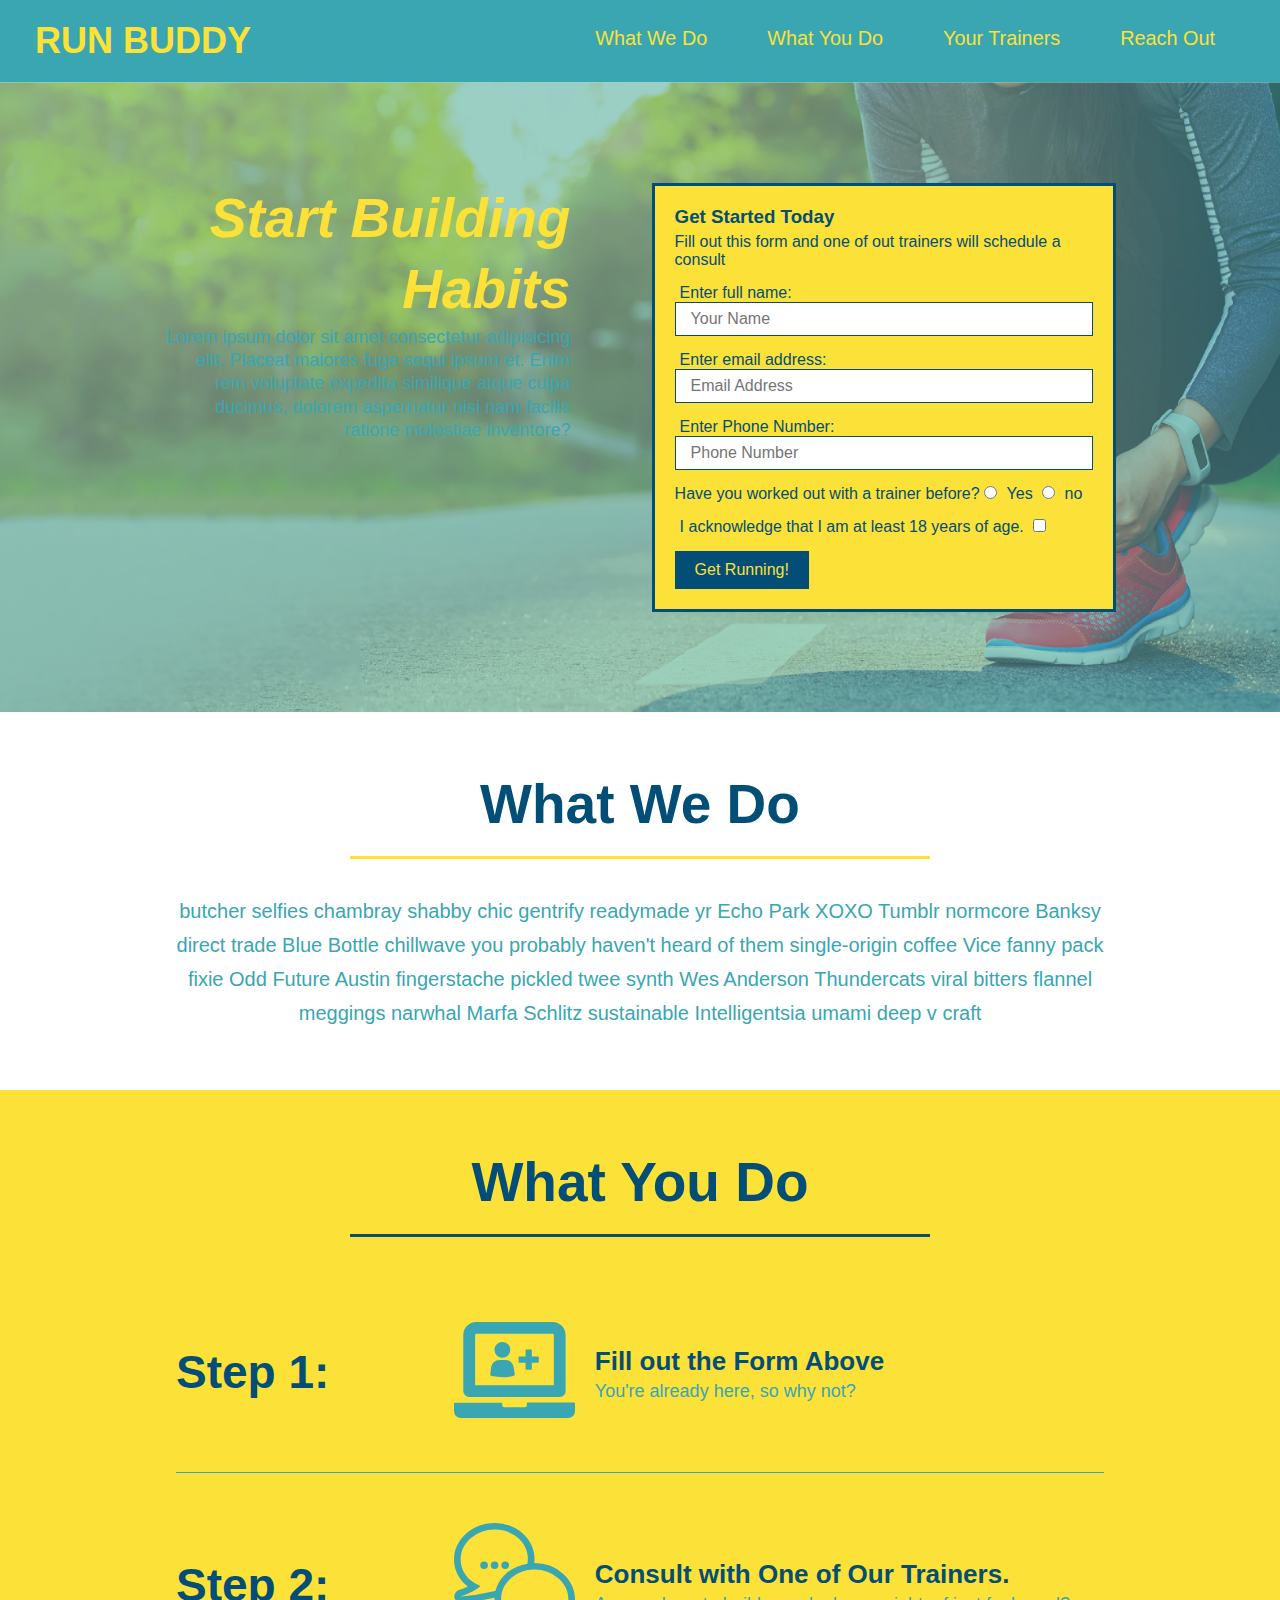
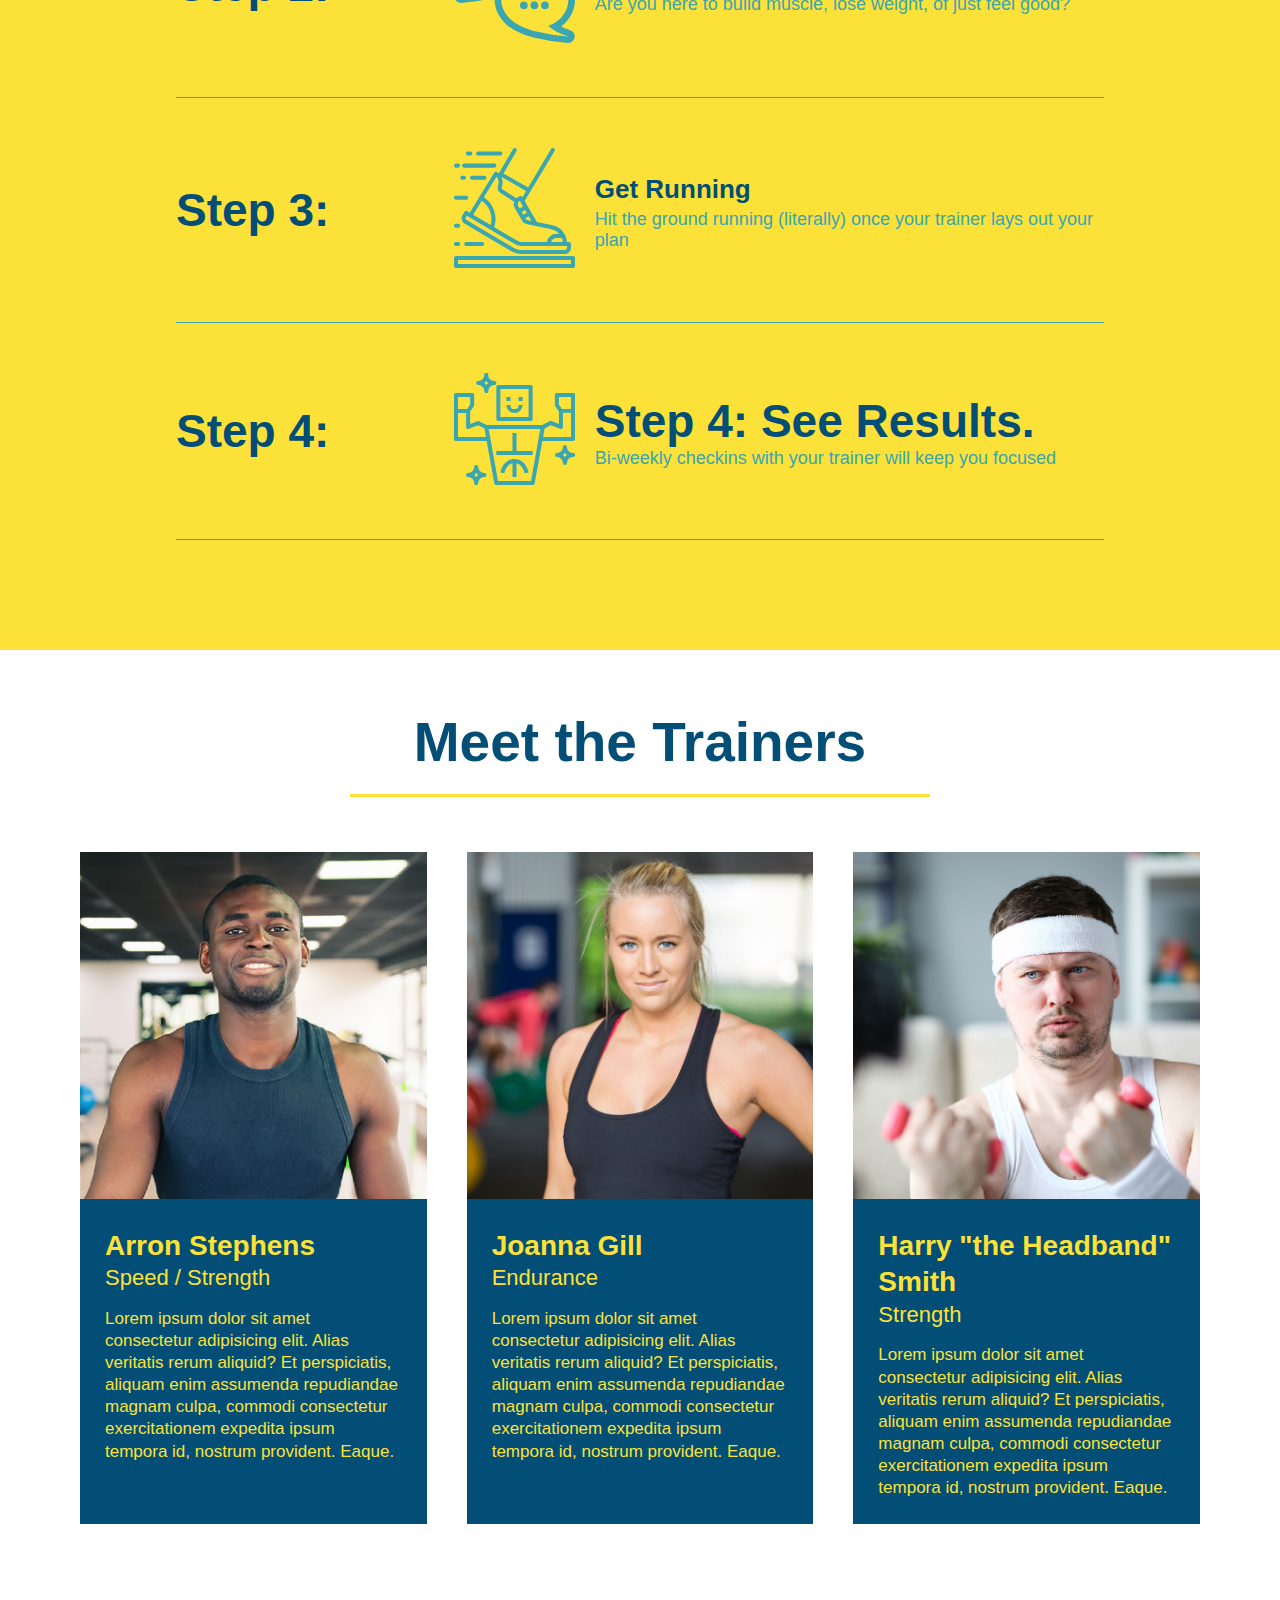
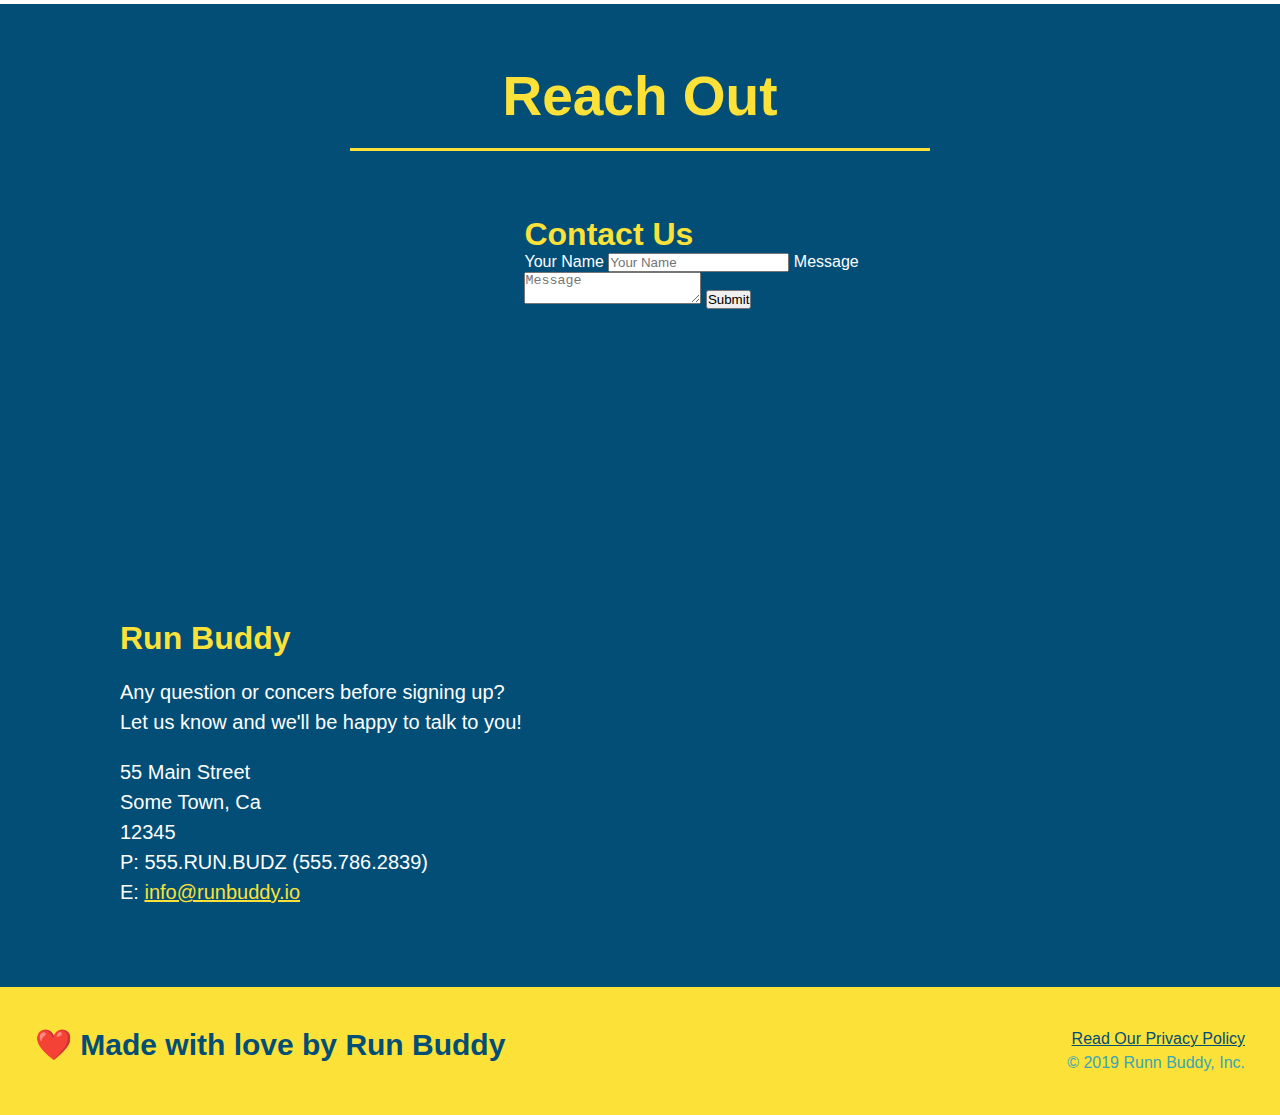
==== commit c9eae698: "add flexbox to the trainers" ====
--- a/index.html
+++ b/index.html
@@ -144,48 +144,49 @@
 
     </section>
     <!-- "meet the trainers" section-->
-    <section id="your-trainers" class="trainers">
+    <section id="your-trainers">
         <div class="flex-row">
             <h2 class="section-title primary-border">Meet the Trainers</h2>
-        </div>    
-        <article class="trainer">
-            <img src="./assets/images/trainer-1.jpg" alt="Arron Stephens in his workout clothes, ready to pump iron" />
-            <div class="trainer-bio text-left">
-                <h3>Arron Stephens</h3>
-                <h4>Speed / Strength</h4>
-                <p>
-                    Lorem ipsum dolor sit amet consectetur adipisicing elit. Alias veritatis rerum aliquid? Et perspiciatis, aliquam enim assumenda repudiandae magnam culpa, commodi consectetur exercitationem expedita ipsum tempora id, nostrum provident. Eaque.
-                </p>
-            </div>
-        </article>
-
-        <!-- second trainer bio-->
-
-        <article class="trainer">
+        </div>
+        <div class="trainers">    
+            <article class="trainer">
+                <img src="./assets/images/trainer-1.jpg" alt="Arron Stephens in his workout clothes, ready to pump iron" />
+                <div class="trainer-bio">
+                    <h3 class="trainer-name">Arron Stephens</h3>
+                    <h4 class="trainer-role">Speed / Strength</h4>
+                    <p>
+                        Lorem ipsum dolor sit amet consectetur adipisicing elit. Alias veritatis rerum aliquid? Et perspiciatis, aliquam enim assumenda repudiandae magnam culpa, commodi consectetur exercitationem expedita ipsum tempora id, nostrum provident. Eaque.
+                    </p>
+                </div>
+            </article>
+
+            <!-- second trainer bio-->
+
+            <article class="trainer">
+                <img src="./assets/images/trainer-2.jpg" alt="Joanna Gill cooling off after a workout" />
+                <div class="trainer-bio">
+                    <h3 class="trainer-name">Joanna Gill</h3>
+                    <h4 class="trainer-role">Endurance</h4>
+                    <p>
+                        Lorem ipsum dolor sit amet consectetur adipisicing elit. Alias veritatis rerum aliquid? Et perspiciatis, aliquam enim assumenda repudiandae magnam culpa, commodi consectetur exercitationem expedita ipsum tempora id, nostrum provident. Eaque.
+                    </p>
+                </div>
             
-            <div class="trainer-bio text-right">
-                <h3>Joanna Gill</h3>
-                <h4>Endurance</h4>
-                <p>
-                    Lorem ipsum dolor sit amet consectetur adipisicing elit. Alias veritatis rerum aliquid? Et perspiciatis, aliquam enim assumenda repudiandae magnam culpa, commodi consectetur exercitationem expedita ipsum tempora id, nostrum provident. Eaque.
-                </p>
-            </div>
-            <img src="./assets/images/trainer-2.jpg" alt="Joanna Gill cooling off after a workout" />
-        </article>
-
-        <!-- third trainer bio-->
-
-        <article class="trainer">
-            <img src="./assets/images/trainer-3.jpg" alt="Harry Smith wearing a headband and lifting comically small pink weights" />
-            <div class="trainer-bio text-left">
-                <h3>Harry "the Headband" Smith</h3>
-                <h4>Strength</h4>
-                <p>
-                    Lorem ipsum dolor sit amet consectetur adipisicing elit. Alias veritatis rerum aliquid? Et perspiciatis, aliquam enim assumenda repudiandae magnam culpa, commodi consectetur exercitationem expedita ipsum tempora id, nostrum provident. Eaque.
-                </p>
-            </div>
-        </article>
-
+            </article>
+
+            <!-- third trainer bio-->
+
+            <article class="trainer">
+                <img src="./assets/images/trainer-3.jpg" alt="Harry Smith wearing a headband and lifting comically small pink weights" />
+                <div class="trainer-bio">
+                    <h3 class="trainer-name">Harry "the Headband" Smith</h3>
+                    <h4 class="trainer-role">Strength</h4>
+                    <p>
+                        Lorem ipsum dolor sit amet consectetur adipisicing elit. Alias veritatis rerum aliquid? Et perspiciatis, aliquam enim assumenda repudiandae magnam culpa, commodi consectetur exercitationem expedita ipsum tempora id, nostrum provident. Eaque.
+                    </p>
+                </div>
+            </article>
+        </div>     
     </section>
 
     <!-- "reach out" section-->
--- a/assets/css/style.css
+++ b/assets/css/style.css
@@ -142,8 +142,6 @@
     border: none;
     padding: 10px 20px;
     font-size: 16px;
-}
-
 }
 
 .intro p {
@@ -200,7 +198,7 @@
 }
 
 .step-text {
-    flex 12;
+    flex: 12;
 }
 
 .step-text p {
@@ -227,40 +225,46 @@
     border-color: #39a6b2;
 }
 
+.trainers {
+    width: 100%;
+    margin: 0 auto;
+    display: flex;
+    flex-wrap: wrap;
+    justify-content: space-around;
+}
 
 .trainer {
-    width: 900px;
-    margin: 0 auto 30px auto;
+    margin: 20px;
     background: #024e76;
     color: #fce138;
-    overflow: auto;
+    flex: 1;
+    
 }
 
 .trainer img {
-    width: 35%;
-    float: left;
+    width: 100%;
+    
 }
 
 .trainer-bio {
-    padding: 35px;
-    float: left;
-    width: 65%;
+    padding: 25px;
+    line-height: 1.3;
 }
 
 .trainer-bio h3 {
-    font-size: 32px;
-    margin-bottom: 8px;
+    font-size: 28px;
+    
 }
 
 .trainer-bio h4 {
     font-weight: lighter;
-    font-size: 26px;
-    margin-bottom: 25px;
+    font-size: 22px;
+    margin-bottom: 15px;
 }
 
 .trainer-bio p {
     font-size: 17px;
-    line-height: 1.3;
+    
 }
 
 .text-left {
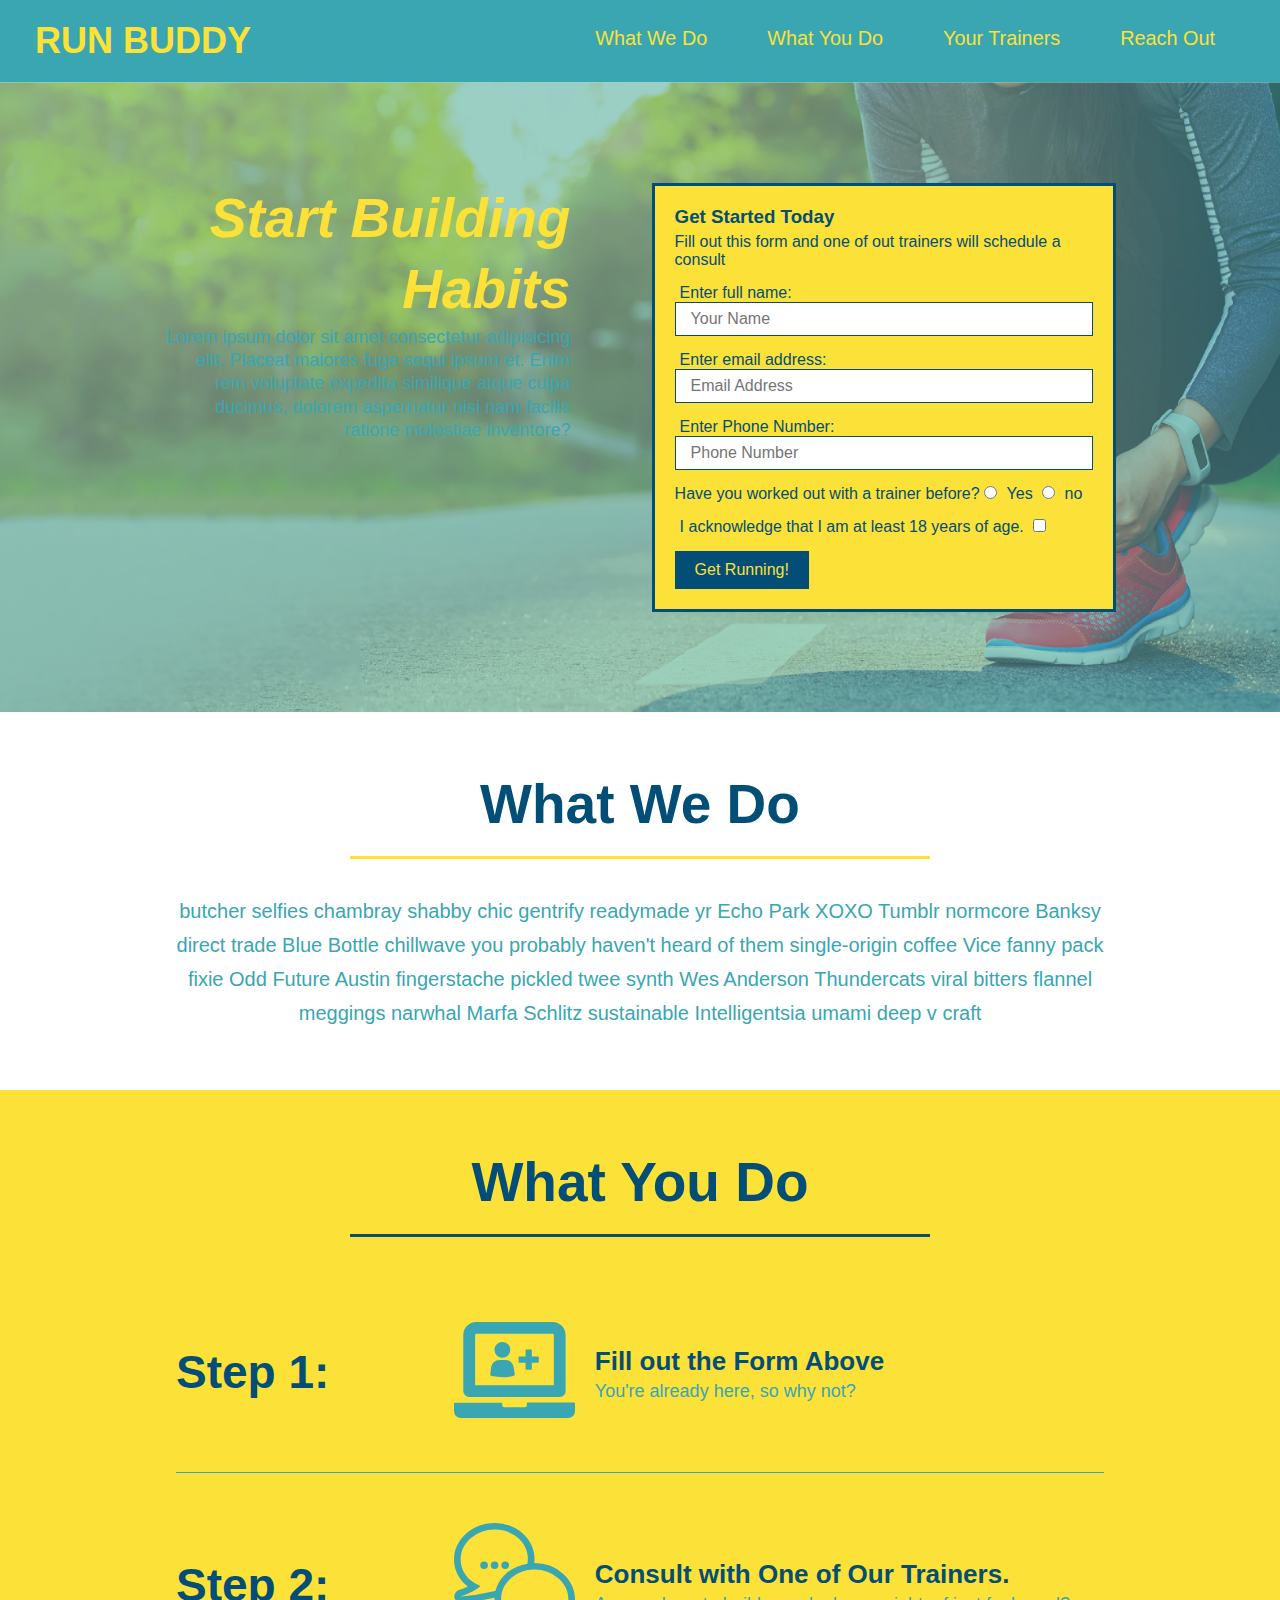
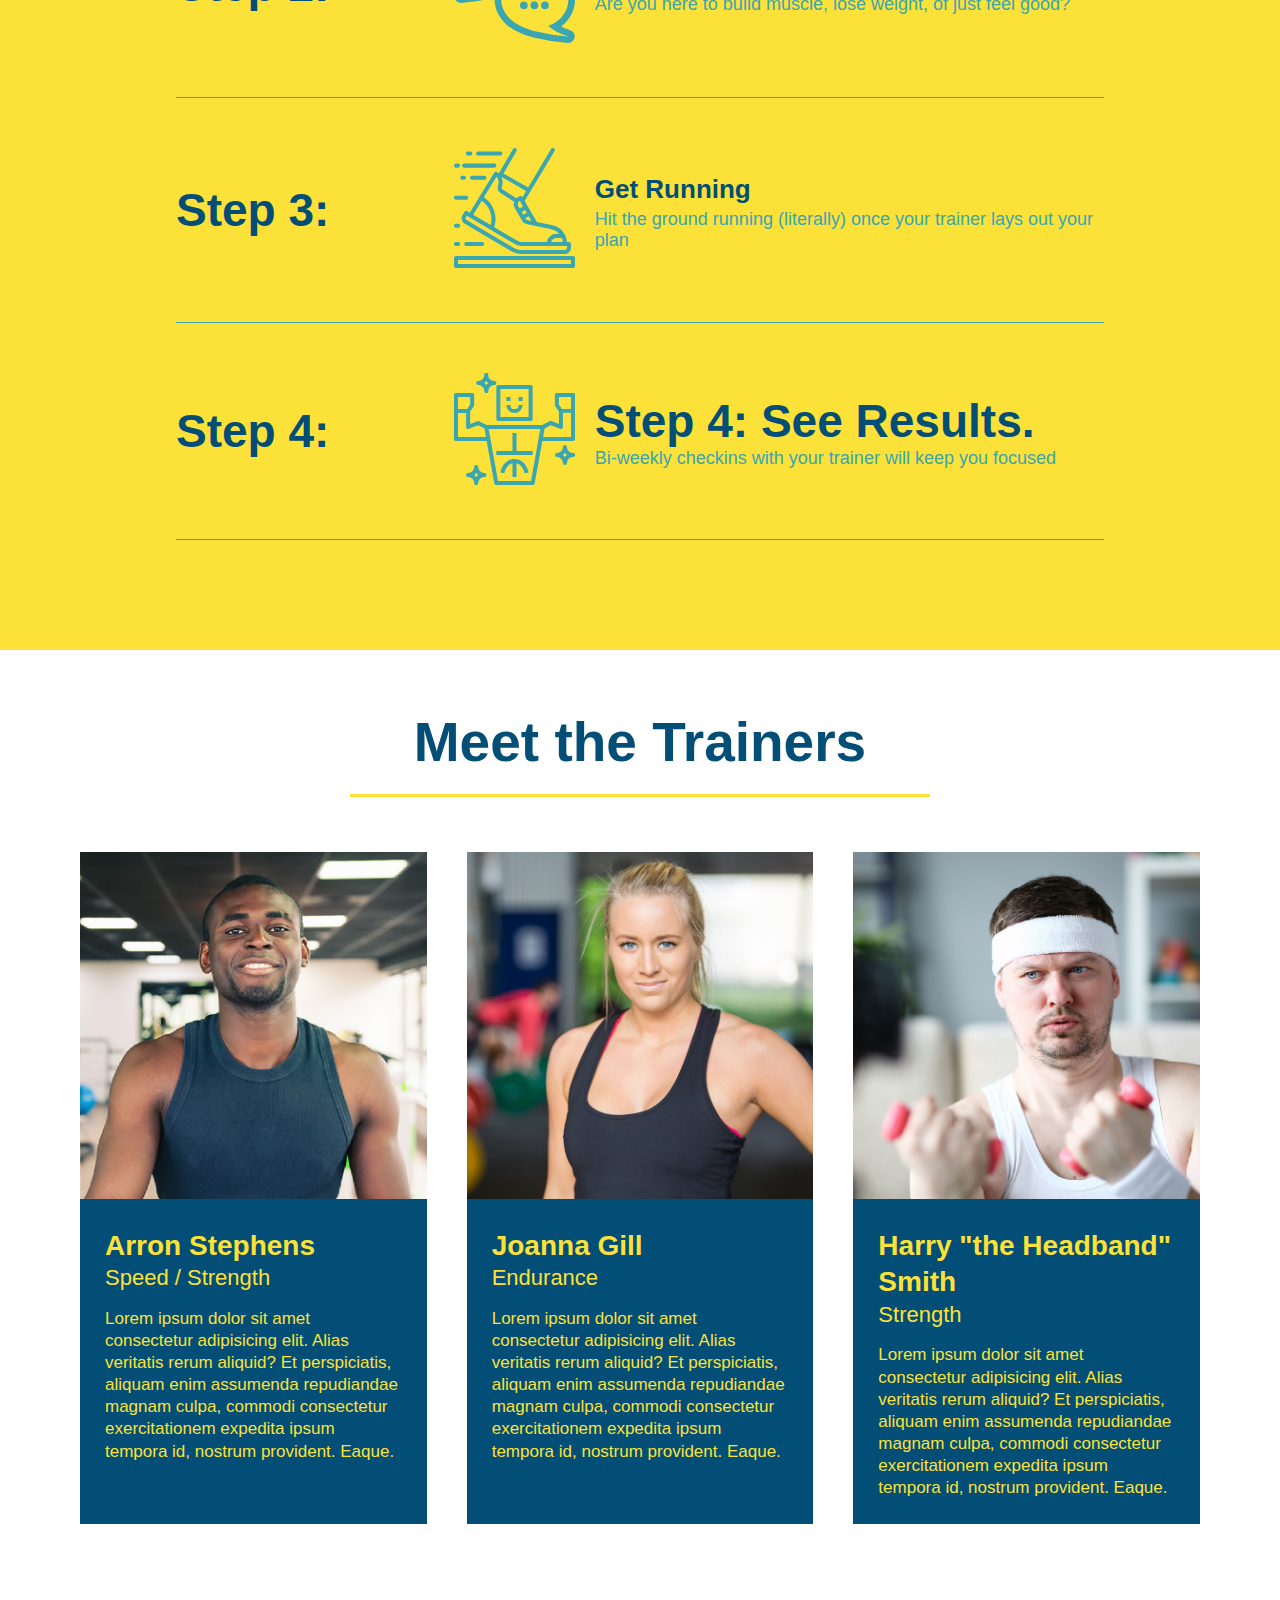
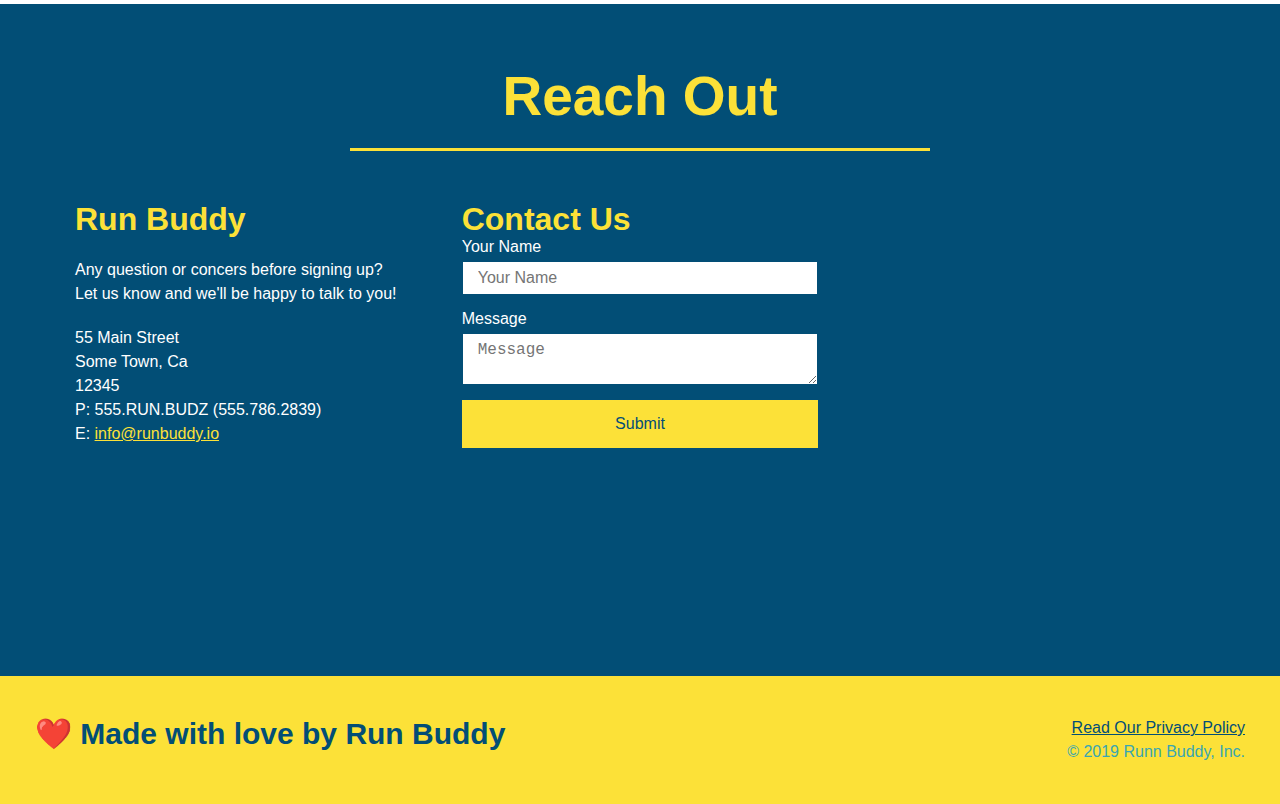
==== commit b148dc00: "add flexbox contact us" ====
--- a/index.html
+++ b/index.html
@@ -195,19 +195,6 @@
             <h2 class=" section-title secondary-border">Reach Out</h2>
         </div>
         <div class="contact-info">
-            <iframe src="https://www.google.com/maps/embed?pb=!1m18!1m12!1m3!1d2861.679920081566!2d-94.00051628415129!3d44.1724563267153!2m3!1f0!2f0!3f0!3m2!1i1024!2i768!4f13.1!3m3!1m2!1s0x87f439e4b6aa9055%3A0x14027438b20e8d78!2s604%20N%20Riverfront%20Dr%2C%20Mankato%2C%20MN%2056001!5e0!3m2!1sen!2sus!4v1646359466260!5m2!1sen!2sus" style="border:0;" allowfullscreen="" loading="lazy"></iframe>
-            <div class="contach form">
-                <h3>Contact Us</h3>
-                <form>
-                    <label for="contact-name">Your Name</label>
-                    <input type="text" id="contach-name" placeholder="Your Name" />
-
-                    <label for="contact-message">Message</label>
-                    <textarea id="contact-message" placeholder="Message"></textarea>
-                       
-                    <button type="submit">Submit</button>
-                </form>
-            </div>   
             <div> 
                 <h3>Run Buddy</h3>
                 <p>
@@ -223,7 +210,21 @@
                     E: <a href="mailto:info@runbuddy.io">info@runbuddy.io</a>
 
                 </address> 
-            </div> 
+            </div>
+            <div class="contact-form">
+                <h3>Contact Us</h3>
+                <form>
+                    <label for="contact-name">Your Name</label>
+                    <input type="text" id="contach-name" placeholder="Your Name" />
+
+                    <label for="contact-message">Message</label>
+                    <textarea id="contact-message" placeholder="Message"></textarea>
+                       
+                    <button type="submit">Submit</button>
+                </form>
+            </div>   
+            <iframe src="https://www.google.com/maps/embed?pb=!1m18!1m12!1m3!1d2861.679920081566!2d-94.00051628415129!3d44.1724563267153!2m3!1f0!2f0!3f0!3m2!1i1024!2i768!4f13.1!3m3!1m2!1s0x87f439e4b6aa9055%3A0x14027438b20e8d78!2s604%20N%20Riverfront%20Dr%2C%20Mankato%2C%20MN%2056001!5e0!3m2!1sen!2sus!4v1646359466260!5m2!1sen!2sus" style="border:0;" allowfullscreen="" loading="lazy"></iframe>
+             
         </div>
     </section>
 
--- a/assets/css/style.css
+++ b/assets/css/style.css
@@ -288,17 +288,24 @@
     
 }
 
-.contact iframe {
-    width: 400px;
+.contact-info {
+    display: flex;
+    justify-content: space-between;
+    flex-wrap: wrap;
+    
+}
+
+.contact-info > * {
+    flex: 1;
+    margin: 15px;
+}
+
+.contact-info iframe {
+    
     height: 400px;
 }
 
 .contact-info div {
-    width: 410px;
-    display: inline-block;
-    vertical-align: top;
-    text-align: left;
-    margin: 30px 0 0 60px;
     color: white;
 }
 .contact-info h3 {
@@ -309,10 +316,31 @@
   .contact-info p, .contact-info address {
     margin: 20px 0;
     line-height: 1.5;
-    font-size: 20px;
+    font-size: 16px;
     font-style: normal;
   }
   
+.contact-form input, .contact-form textarea {
+    border: 1px solid #024e76;
+    display: block;
+    padding: 7px 15px;
+    font-size: 16px;
+    color: #024e76;
+    width: 100%;
+    margin-bottom: 15px;
+    margin-top: 5px;
+}
+
+.contact-form button {
+    width: 100%;
+    border: none;
+    background: #fce138;
+    color: #024e76;
+    text-align: center;
+    padding: 15px 0;
+    font-size: 16px;
+}
+
   .contact-info a {
     color: #fce138;
   }
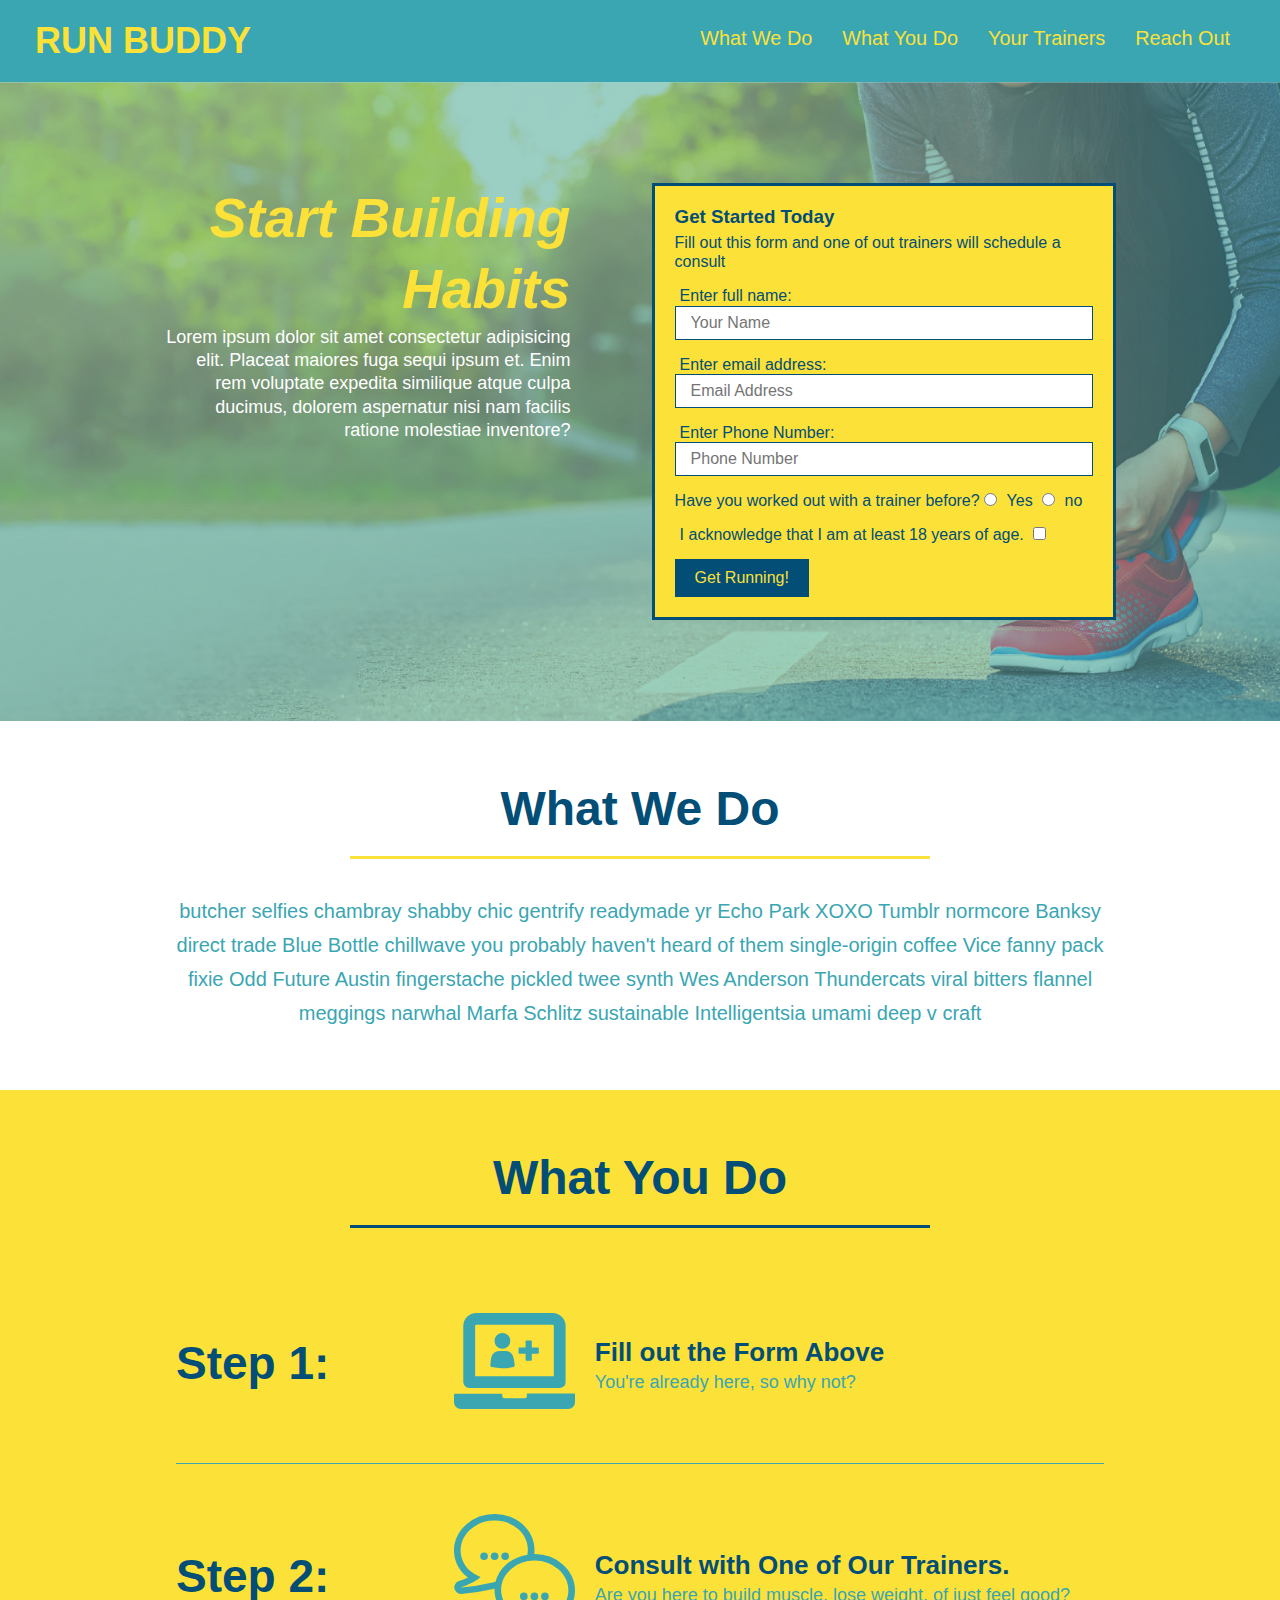
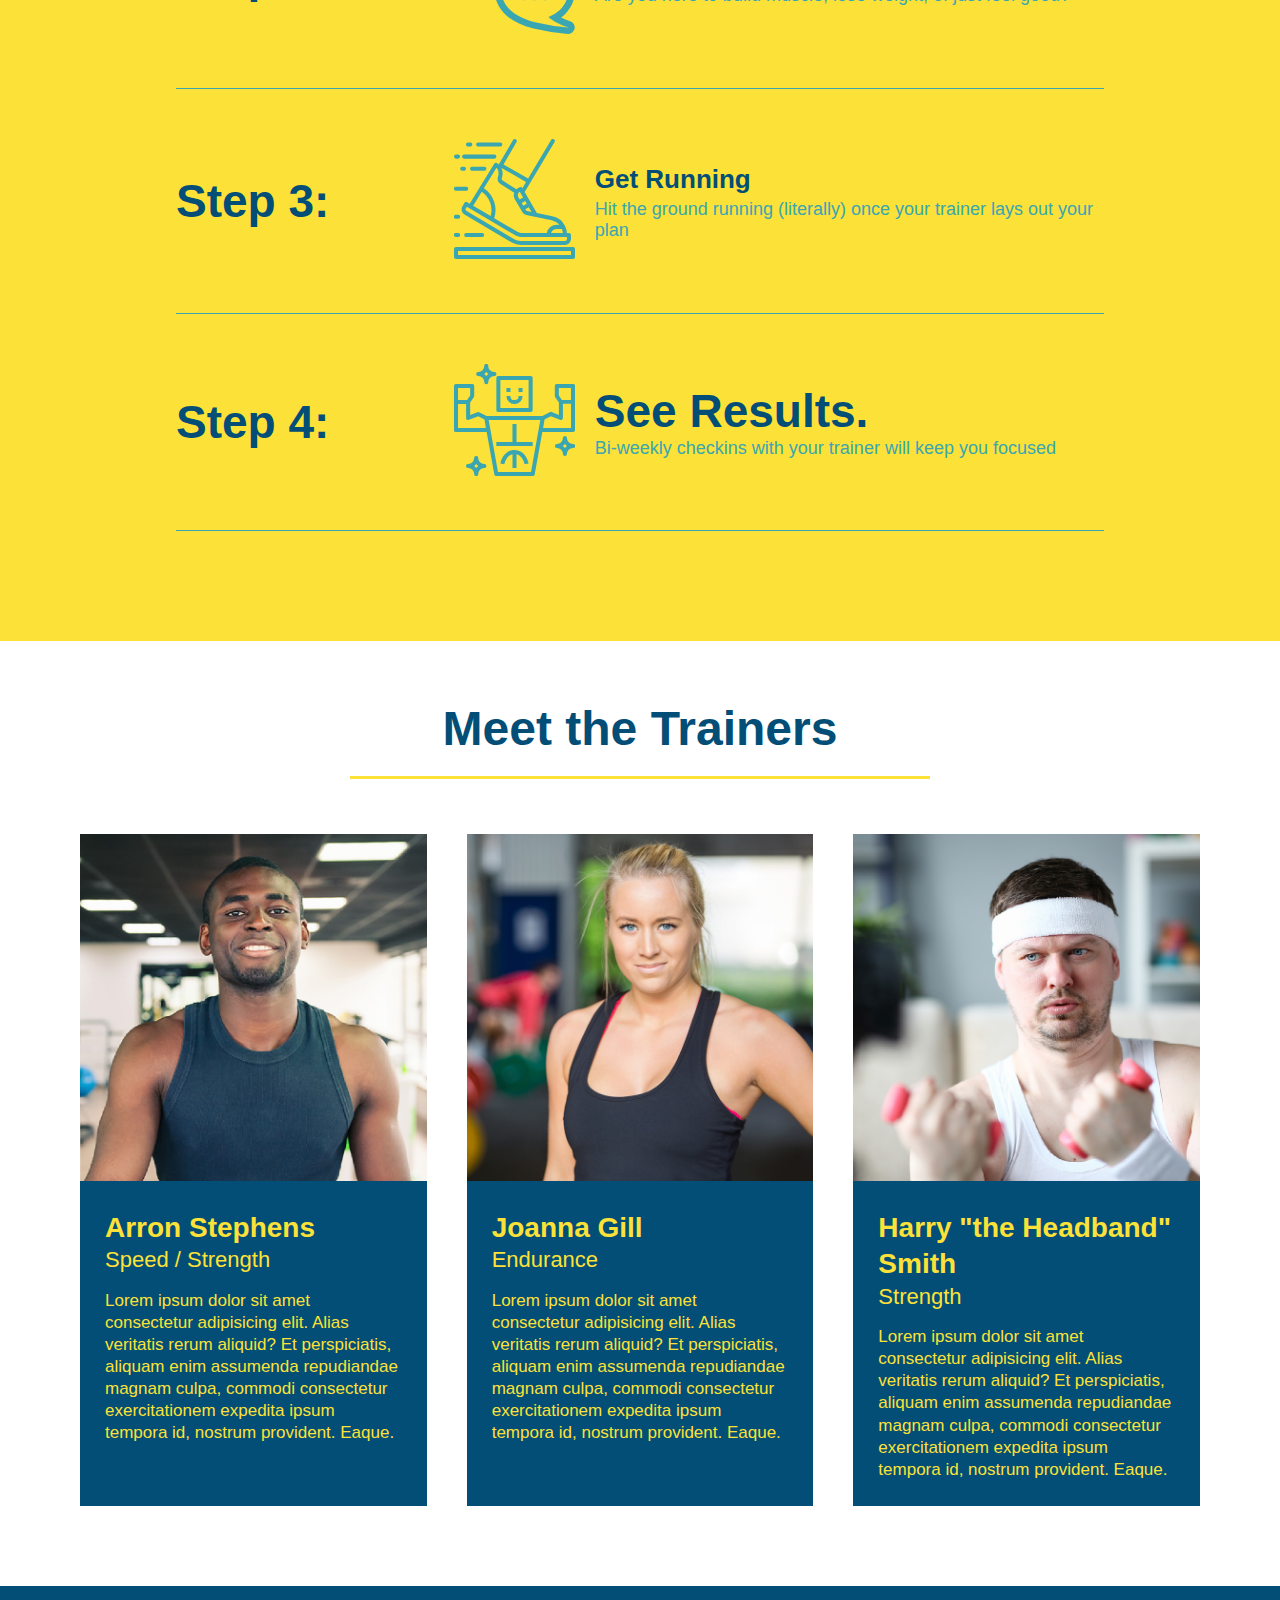
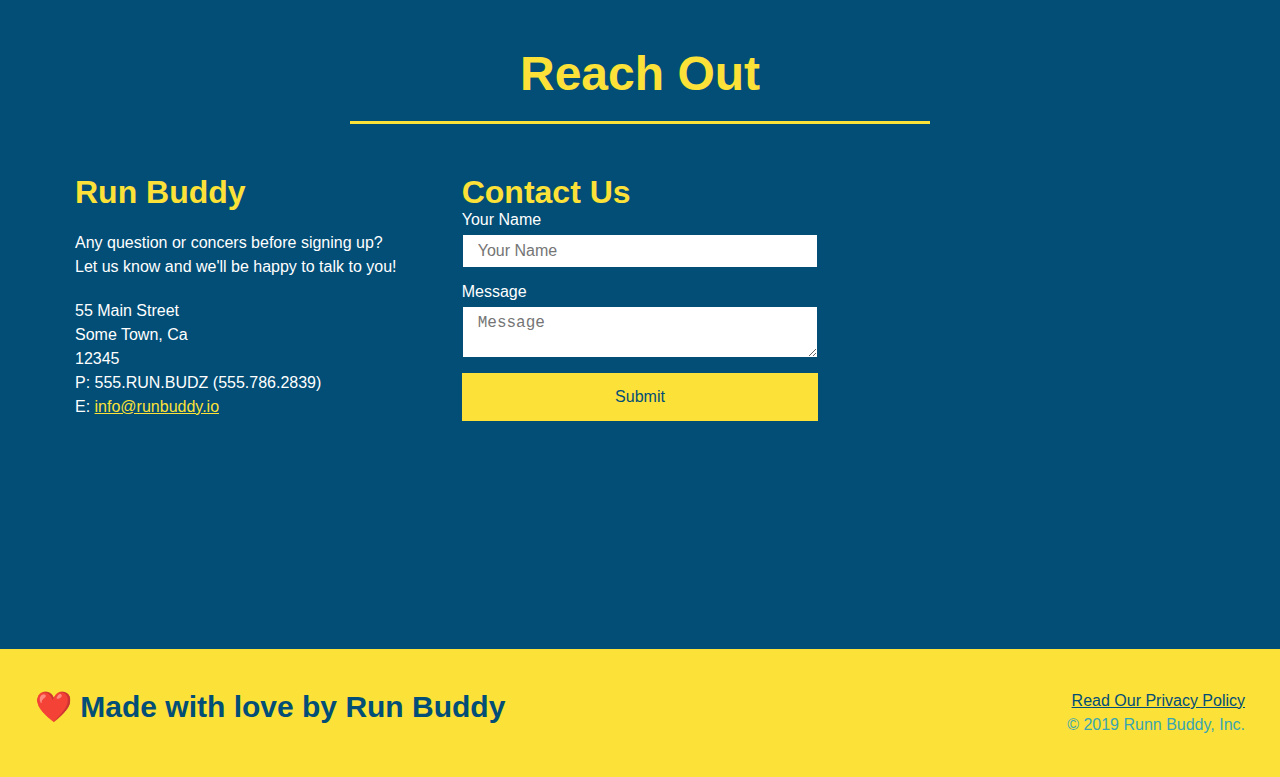
==== commit 1c56f8ac: "adjusted for moble users" ====
--- a/index.html
+++ b/index.html
@@ -2,14 +2,16 @@
 <html lang="en">
 <head>
     <meta charset="UTF-8">
+    <meta name="viewport" content="width=device-width, initial-scale=1.0" />
     <title>Run Buddy</title>
     <link rel="stylesheet" href="./assets/css/style.css" />
+    
 </head>
 <body>
     <!-- navigation -->
     <header>
         <h1>
-            <a href="/">RUN BUDDY</a>
+            RUN BUDDY
         </h1>
         <nav>
             <!-- Unordered list elemet-->
@@ -136,7 +138,7 @@
                     <img src="./assets/images/step-4.svg" alt="" />
                 </div>
                 <div class="step-text">    
-                    <h3>Step 4: <span>See Results.</span></h3>
+                    <h3>See Results.</h3>
                     <p>Bi-weekly checkins with your trainer will keep you focused</p>
                 </div>    
             </div>        
--- a/assets/css/style.css
+++ b/assets/css/style.css
@@ -46,7 +46,7 @@
 }
 
 header nav ul li a {
-    margin: 0 30px;
+    padding: 10px 15px;
     font-weight: lighter;
     font-size: 1.55vw;
 }
@@ -87,6 +87,8 @@
     display: flex;
     justify-content: center;
     flex-wrap: wrap;
+    align-items: flex-start;
+    line-height: 1.2;
 }
 
 .hero-cta {
@@ -95,6 +97,7 @@
     margin: 3.5%;
     font-size: 18px;
     line-height: 1.3;
+    color: white;
 }
 
 .hero-cta h2 {
@@ -208,7 +211,7 @@
 }
 
 .section-title {
-    font-size: 55px;
+    font-size: 48px;
     color: #024e76;
     border-bottom:  3px solid;
     padding-bottom: 20px;
@@ -341,8 +344,144 @@
     font-size: 16px;
 }
 
-  .contact-info a {
-    color: #fce138;
-  }
+.contact-info a {
+    color: #fce138;
+}
   
-  /* REACH OUT STYLES END */+  /* REACH OUT STYLES END */
+
+  /* MEDIA QUERY FOR SMALLER DESKTOP SCREENS AND SMALLER */
+    @media screen and (max-width: 980px) {
+        header {
+            padding-bottom: 0;
+            justify-content: center;
+        }
+
+        header h1 {
+            width: 100px;
+            text-align: center;
+        }
+
+        header nav ul {
+            margin-top: 20px;
+            width: 100%;
+            justify-content: center;
+        }
+        header nav ul li a {
+            font-size: 20px;
+            
+        }
+
+        footer h2, footer div {
+            text-align: center;
+            width: 100%;
+        }
+
+        .hero-cta, .hero-form {
+            width: 100%;
+        }
+
+        .hero-cta {
+            text-align: center;
+        }
+
+        .section-title {
+            width: 80%;
+        }
+
+        .trainer {
+            flex: 0 70%;
+        }
+
+        .contact-info iframe {
+            flex: 1 100%;
+
+        }
+
+    }
+  
+  /* MEDIA QUERY FOR TABLETS AND SMALLER */
+  @media screen and (max-width: 768px) {
+    section {
+        padding: 30px 15px;
+    }
+
+    step h3 {
+        flex: 1 100%;
+        text-align: center;
+      }
+    
+      .step-info {
+        flex: 2 100%;
+        text-align: center;
+        justify-content: center;
+      }
+    
+      .step-img {
+        flex: 0 32%;
+        margin-right: 0;
+        margin-top: 15px;
+        margin-bottom: 15px;
+      }
+    
+      .step-text {
+        flex: 100%;  
+      }
+  }
+  
+  /* MEDIA QUERY FOR MOBILE PHONES AND SMALLER */
+  @media screen and (max-width: 575px) {
+    .hero-form button {
+        width: 100%;
+      }
+    
+      .section-title {
+        width: 95%;
+      }
+    
+      .intro p {
+        width: 100%;
+      }
+    
+      .trainer {
+        flex: 0 100%;
+      }
+    
+      .contact-info {
+        text-align: center;
+      }
+    
+      .contact-info > * {
+        flex: 0 100%;
+      }
+
+      .hero-form button {
+    width: 100%;
+  }
+
+  .section-title {
+    width: 95%;
+  }
+
+  .intro p {
+    width: 100%;
+  }
+
+  .trainer {
+    flex: 0 100%;
+  }
+
+  .contact-info {
+    text-align: center;
+  }
+
+  .contact-info > * {
+    flex: 0 100%;
+  }
+
+.contact-form {
+    order: 3;
+  }
+   
+    
+  }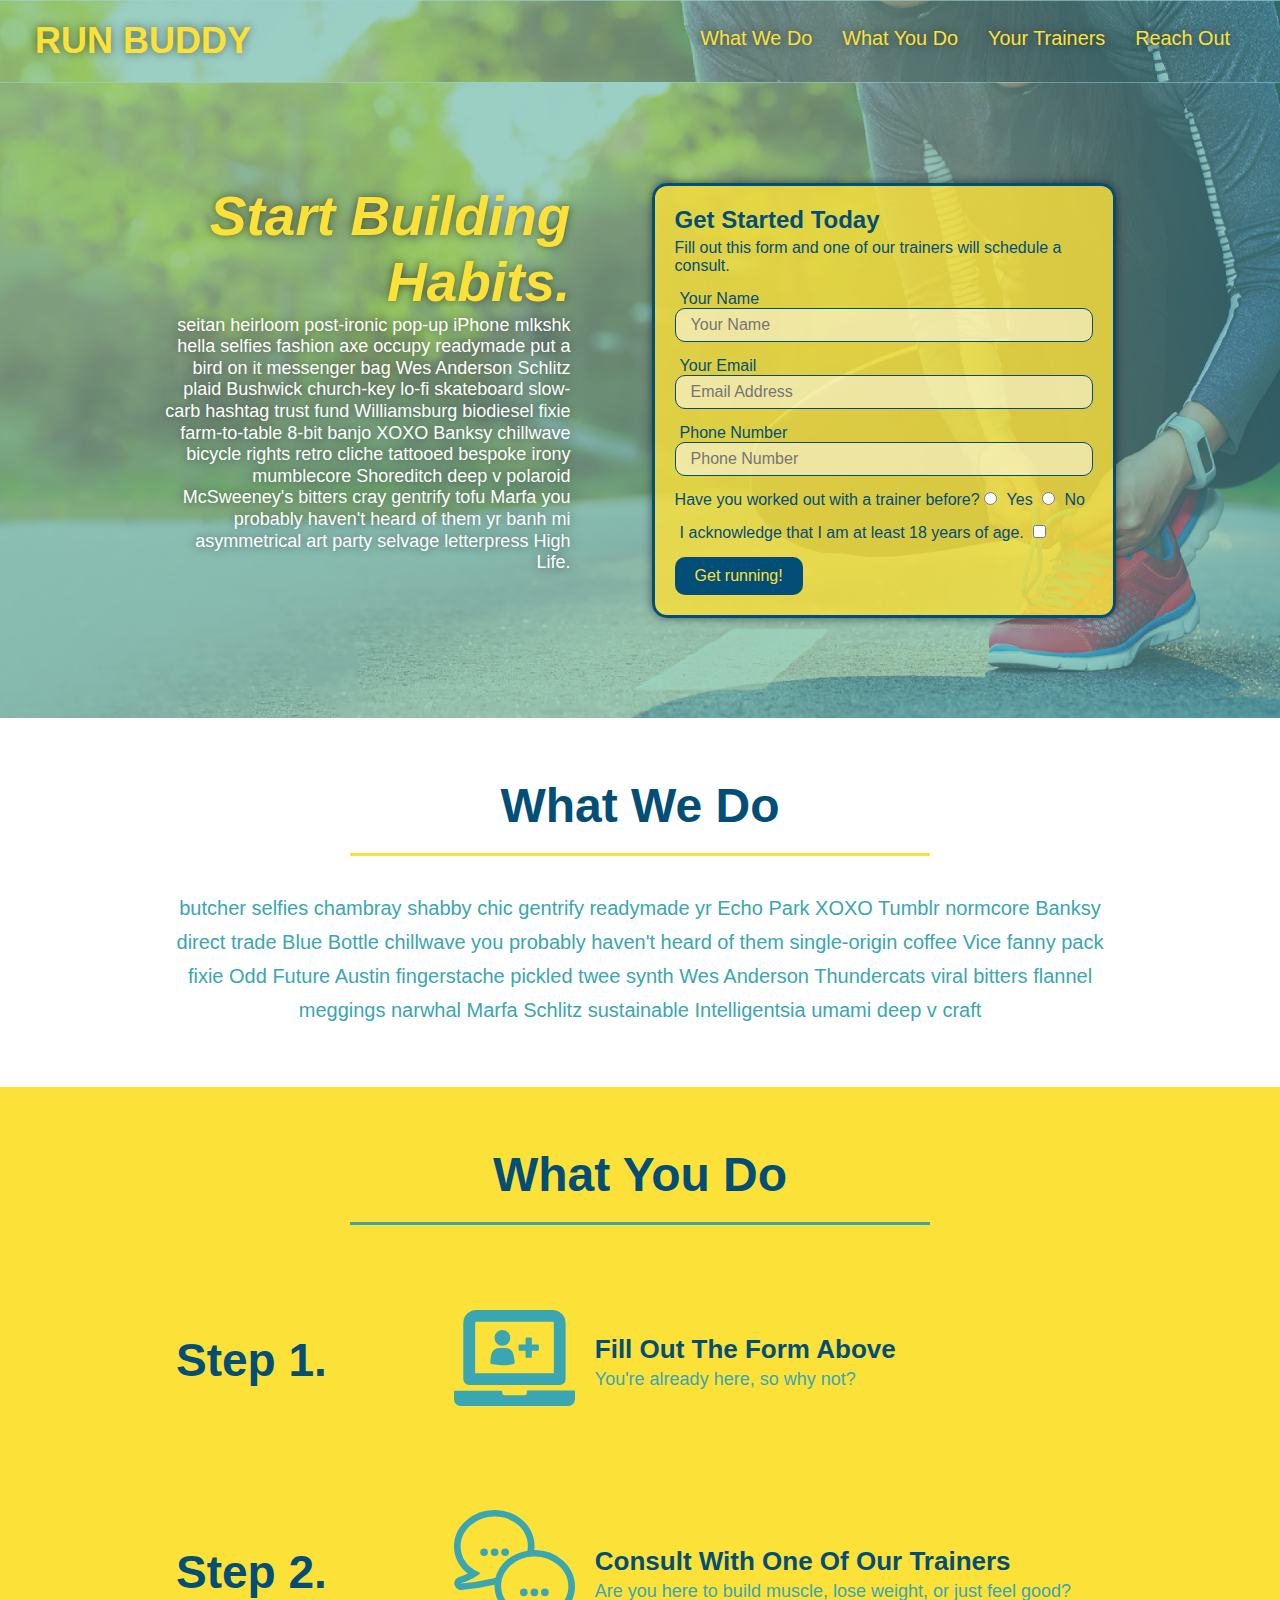
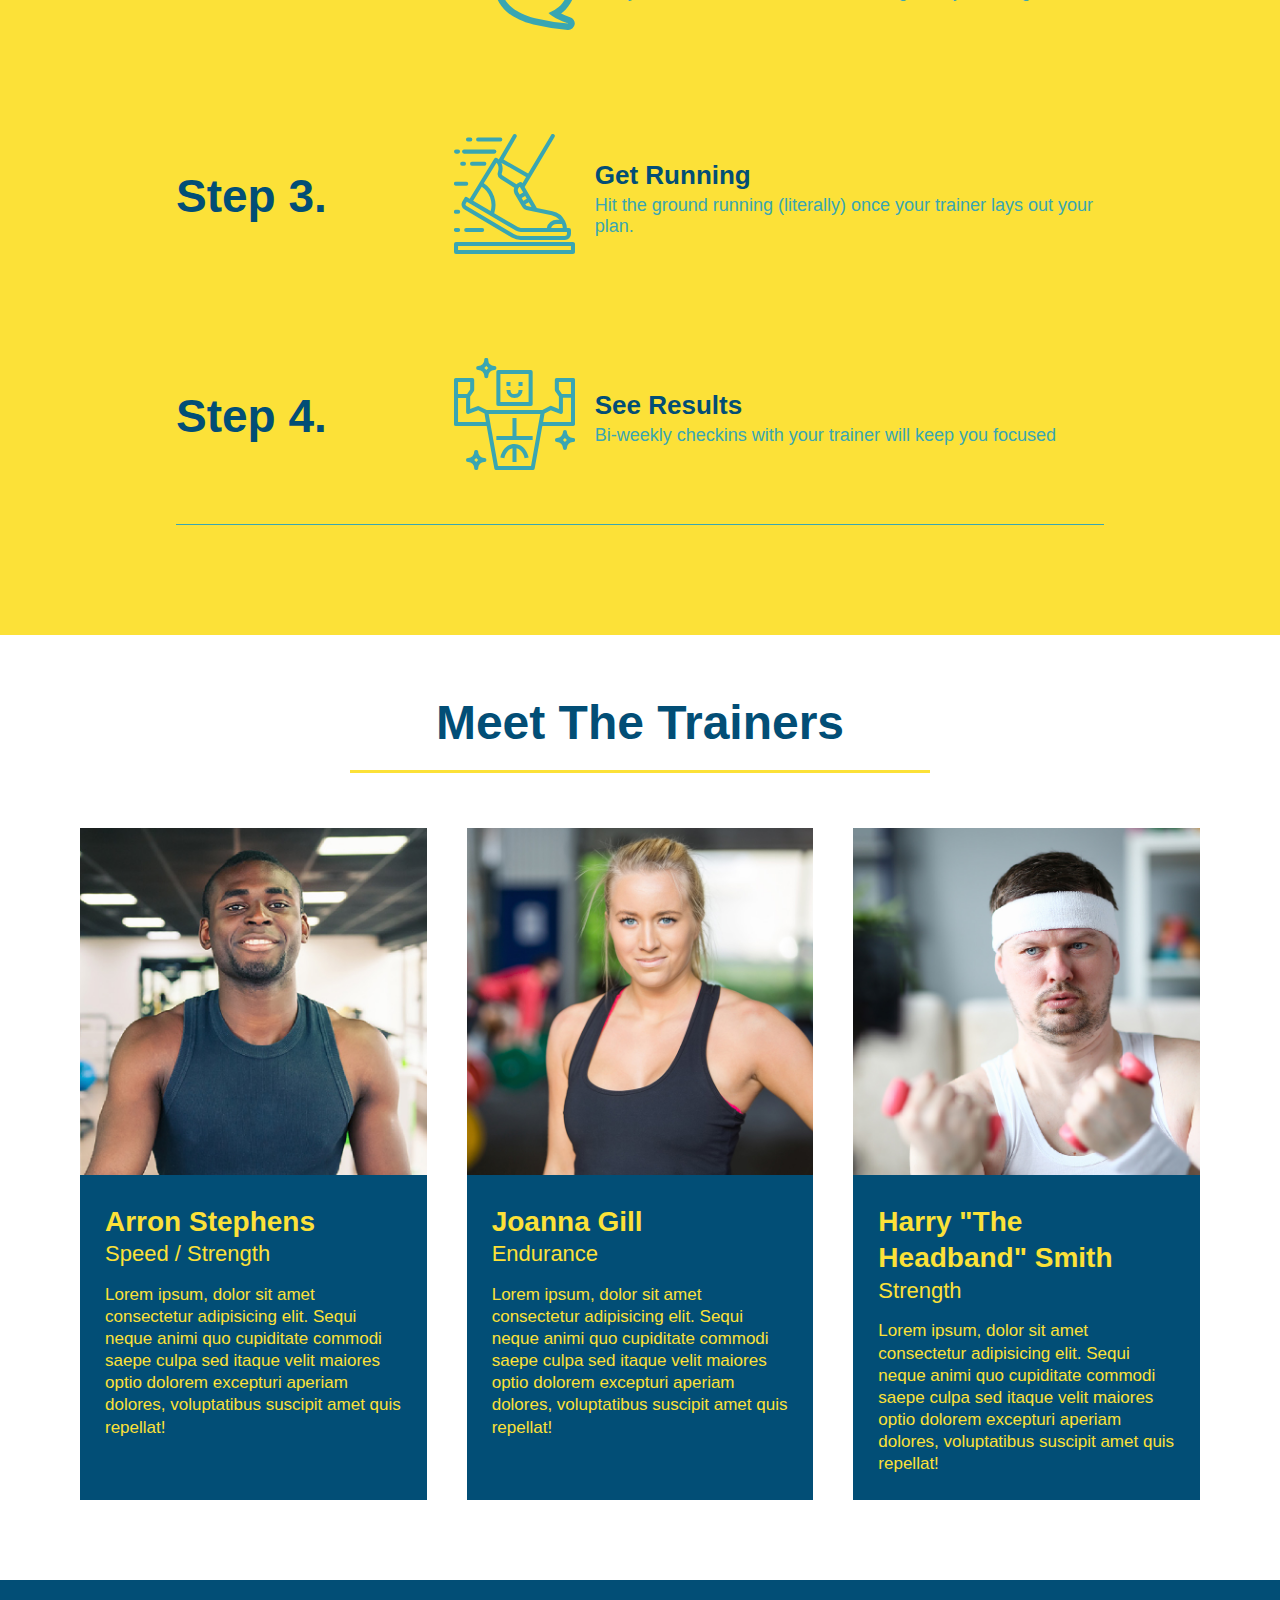
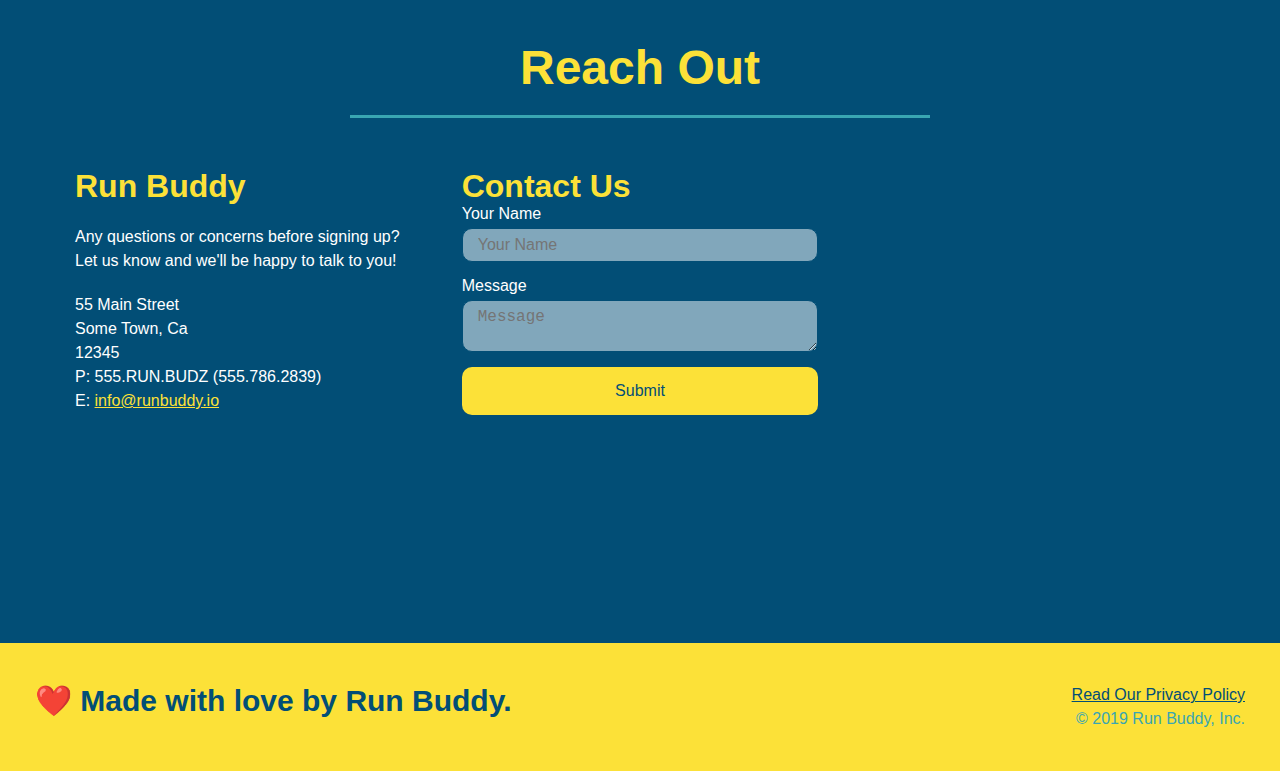
==== commit 95713447: "Pseudo Classes" ====
--- a/index.html
+++ b/index.html
@@ -1,242 +1,248 @@
 <!DOCTYPE html>
 <html lang="en">
-<head>
-    <meta charset="UTF-8">
+  <head>
+    <meta charset="UTF-8" />
     <meta name="viewport" content="width=device-width, initial-scale=1.0" />
+    <link rel="stylesheet" href="./assets/css/style.css">
     <title>Run Buddy</title>
-    <link rel="stylesheet" href="./assets/css/style.css" />
-    
-</head>
-<body>
-    <!-- navigation -->
+  </head>
+  <body>
+    <!-- navigation tags - block level element -->
     <header>
-        <h1>
-            RUN BUDDY
-        </h1>
-        <nav>
-            <!-- Unordered list elemet-->
-            <ul>
-                <!-- List item element-->
-                <li>
-                    <!-- Anchor element-->
-                    <a href="#what-we-do">What We Do</a>
-                </li>
-                <li>
-                    <a href="#what-you-do">What You Do</a>
-                </li>
-                <li>
-                    <a href="#your-trainers">Your Trainers</a>
-                </li>
-                <li>
-                    <a href="#reach-out">Reach Out</a>
-                </li>
-            </ul>
-        </nav>
+      <h1>
+        <a href="/">RUN BUDDY</a>
+      </h1>
+      <nav>
+        <ul>
+          <li>
+            <a href="#what-we-do">What We Do</a>
+          </li>
+          <li>
+            <a href="#what-you-do">What You Do</a>
+          </li>
+          <li>
+            <a href="#your-trainers">Your Trainers</a>
+          </li>
+          <li>
+            <a href="#reach-out">Reach Out</a>
+          </li>
+        </ul>
+      </nav>
     </header>
-
-    <!-- hero/jumbotron-->
+    <!-- end navigation -->
+
+    <!-- hero/jumbotron -->
     <section class="hero">
-        <div class="hero-cta">
-            <h2>Start Building Habits</h2>
-            <p>
-                Lorem ipsum dolor sit amet consectetur adipisicing elit. Placeat maiores fuga sequi ipsum et. Enim rem voluptate expedita similique atque culpa ducimus, dolorem aspernatur nisi nam facilis ratione molestiae inventore?
-            </p>
-        </div>
-        <div class="hero-form">
-            <h3>Get Started Today</h3>
-            <p> Fill out this form and one of out trainers will schedule a consult</p>
-            <!-- Add form element-->
-            <form>
-                <label for="name">Enter full name:</label>
-                <input type="text" placeholder="Your Name" name="name" id="name" class="form-input" />
-                <label for="email">Enter email address:</label>
-                <input type="email" placeholder="Email Address" name="email" id="email" class="form-input" />
-                <label for="phone">Enter Phone Number:</label>
-                <input type="tel" placeholder="Phone Number" name="phone" id="phone" class="form-input" />
-                <p>
-                    Have you worked out with a trainer before?
-                    <input type="radio" name="trainer-confirm" id="trainer-yes"/>
-                    <label for="trainer-yes">Yes</label>
-                    <input type="radio" name="trainer-confirm" id="trainer-no"/>
-                    <label for="trainer-no">no</label>
-                </p>
-                <p>
-                    <label for="checkbox">
-                        I acknowledge that I am at least 18 years of age.
-                    </label>
-                    <input type="checkbox" name="age-confirm" id="checkbox" />
-                </p>
-                <button type="submit">
-                    Get Running!
-                </button>
-            </form>
-        </div>
-    </section>
-    <!-- End Hero -->
-
-    <!-- "what we do" section"-->
+      <div class="hero-cta">
+        <h2>Start Building Habits.</h2>
+        <p>
+          seitan heirloom post-ironic pop-up iPhone mlkshk hella selfies fashion axe occupy readymade put a bird on it
+          messenger bag Wes Anderson Schlitz plaid Bushwick church-key lo-fi skateboard slow-carb hashtag trust fund
+          Williamsburg biodiesel fixie farm-to-table 8-bit banjo XOXO Banksy chillwave bicycle rights retro cliche
+          tattooed bespoke irony mumblecore Shoreditch deep v polaroid McSweeney's bitters cray gentrify tofu Marfa you
+          probably haven't heard of them yr banh mi asymmetrical art party selvage letterpress High Life.
+        </p>
+      </div>
+
+      <div class="hero-form">
+        <h3>Get Started Today</h3>
+        <p>Fill out this form and one of our trainers will schedule a consult.</p>
+        <form>
+          <label for="name">Your Name</label>
+          <input type="text" placeholder="Your Name" id="name" name="name" class="form-input" />
+          <label for="email">Your Email</label>
+          <input type="email" placeholder="Email Address" id="email" name="email" class="form-input" />
+          <label for="phone">Phone Number</label>
+          <input type="tel" placeholder="Phone Number" name="phone" id="phone" class="form-input" />
+          <p>
+            Have you worked out with a trainer before? 
+            <input type="radio" name="trainer-confirm" id="trainer-yes" />
+            <label for="trainer-yes">Yes</label>
+            <input type="radio" name="trainer-confirm" id="trainer-no"/>
+            <label for="trainer-no">No</label>
+          </p>
+          <p>
+            <label for="checkbox">
+              I acknowledge that I am at least 18 years of age.
+            </label>
+            <input type="checkbox" name="checkpoint1" id="checkbox" />
+          </p>
+          <button type="submit">
+            Get running!
+          </button>
+        </form>
+      </div>
+    </section>
+    <!-- end header -->
+
+    <!-- "what we do" start - <section> -->
     <section id="what-we-do" class="intro">
-        <div class="flex-row">
-            <h2 class="section-title primary-border">What We Do</h2>
-        </div>
-        <div class="flex-row">
-            <p>
-                butcher selfies chambray shabby chic gentrify readymade yr Echo Park XOXO Tumblr normcore Banksy direct trade Blue Bottle chillwave you probably haven't heard of them single-origin coffee Vice fanny pack fixie Odd Future Austin fingerstache pickled twee synth Wes Anderson Thundercats viral bitters flannel meggings narwhal Marfa Schlitz sustainable Intelligentsia umami deep v craft
-            </p>
-        </div>
-    </section>
-    <!-- "what we do" section"-->
+      <div class="flex-row">
+        <h2 class="section-title primary-border">
+          What We Do
+        </h2>
+      </div>
+      <div class="flex-row">
+        <p>
+          butcher selfies chambray shabby chic gentrify readymade yr Echo Park XOXO Tumblr normcore Banksy direct trade  Blue Bottle chillwave you probably haven't heard of them single-origin coffee Vice fanny pack fixie Odd Future Austin fingerstache pickled twee synth Wes Anderson Thundercats viral bitters flannel meggings narwhal Marfa Schlitz sustainable Intelligentsia umami deep v craft
+        </p>
+      </div>
+    </section>
+    <!-- end "what we do" -->
+
+    <!-- "what you do" start -->
     <section id="what-you-do" class="steps">
-        <div class="flex-row">
-            <h2 class="section-title secondary-border">What You Do</h2>
-        </div>
+      <div class="flex-row">
+        <h2 class="section-title secondary-border">
+          What You Do
+        </h2> 
+      </div>
+      <div class="step">
+        <h3>Step 1.</h3>
+        <div class="step-info">
+          <div class="step-img">
+            <img src="./assets/images/step-1.svg" alt="" />
+          </div>
+          <div class="step-text">
+            <h4>Fill Out The Form Above</h4>
+            <p>You're already here, so why not?</p>
+          </div>
+        </div>
+      </div>
+      <div class="step">
+        <h3>Step 2.</h3>
+        <div class="step-info">
+          <div class="step-img">
+            <img src="./assets/images/step-2.svg" alt="" />
+          </div>
+          <div class="step-text">
+            <h4>Consult With One Of Our Trainers</h4>
+            <p>Are you here to build muscle, lose weight, or just feel good?</p>
+          </div>
+        </div>
+      </div>
+      <div class="step">
+        <h3>Step 3.</h3>
+        <div class="step-info">
+          <div class="step-img">
+            <img src="./assets/images/step-3.svg" alt="" />
+          </div>
+          <div class="step-text">
+            <h4>Get Running</h4>
+            <p>Hit the ground running (literally) once your trainer lays out your plan.</p>
+          </div>
+        </div>
+      </div>
+      <div class="step">
+        <h3>Step 4.</h3>
+        <div class="step-info">
+          <div class="step-img">
+            <img src="./assets/images/step-4.svg" alt="" />
+          </div>
+          <div class="step-text">
+            <h4>See Results</h4>
+            <p>Bi-weekly checkins with your trainer will keep you focused</p>
+          </div>
+        </div>
+      </div>
+    </section>
+    <!-- "what you do" end -->
+
+    <!-- "meet the trainers" start -->
+    <section id="your-trainers">
+      <div class="flex-row">
+        <h2 class="section-title primary-border">
+          Meet The Trainers
+        </h2>
+      </div>
+
+      <div class="trainers">
+        <article class="trainer">
+          <img src="./assets/images/trainer-1.jpg" alt="Arron Stephens in his workout clothes, ready to pump iron" />
+          <div class="trainer-bio">
+            <h3 class="trainer-name">Arron Stephens</h3>
+            <h4 class="trainer-role">Speed / Strength</h4>
+            <p>Lorem ipsum, dolor sit amet consectetur adipisicing elit. Sequi neque animi quo cupiditate commodi saepe culpa sed itaque velit maiores optio dolorem excepturi aperiam dolores, voluptatibus suscipit amet quis repellat!</p>
+          </div>
+        </article>
+
+        <article class="trainer">
+          <img src="./assets/images/trainer-2.jpg" alt="Joanna Gill cooling off after a work out" />
+          <div class="trainer-bio">
+            <h3 class="trainer-name">Joanna Gill</h3>
+            <h4 class="trainer-role">Endurance</h4>
+            <p>Lorem ipsum, dolor sit amet consectetur adipisicing elit. Sequi neque animi quo cupiditate commodi saepe culpa sed itaque velit maiores optio dolorem excepturi aperiam dolores, voluptatibus suscipit amet quis repellat!</p>
+            </div>
+          </article>
+
+        <article class="trainer">
+          <img src="./assets/images/trainer-3.jpg" alt="Harry Smith wearing a headband and lifting comically small pink weights" />
+          <div class="trainer-bio">
+            <h3 class="trainer-name">Harry "The Headband" Smith</h3>
+            <h4 class="trainer-role">Strength</h4>
+            <p>Lorem ipsum, dolor sit amet consectetur adipisicing elit. Sequi neque animi quo cupiditate commodi saepe culpa sed itaque velit maiores optio dolorem excepturi aperiam dolores, voluptatibus suscipit amet quis repellat!</p>
+          </div>
+        </article>
+      </div>
+    </section>
+    <!-- "meet the trainers" end -->
+
+    <!-- "reach out" start -->
+    <section id="reach-out" class="contact">
+      <div class="flex-row">
+        <h2 class="section-title secondary-border">
+          Reach Out
+        </h2>
+      </div>
+
+      <div class="contact-info">
+        <div>
+          <h3>Run Buddy</h3>
+          <p>
+            Any questions or concerns before signing up? 
+            <br/>
+            Let us know and we'll be happy to talk to you!
+          </p>
+
+          <address>
+            55 Main Street <br/>
+            Some Town, Ca <br/>
+            12345<br/>
+            P: 555.RUN.BUDZ (555.786.2839)<br/>
+            E: <a href="mailto:info@runbuddy.io">info@runbuddy.io</a>
+          </address>
+          
+        </div>
+
+        <div class="contact-form">
+          <h3>Contact Us</h3>
+          <form>
+            <label for="contact-name">Your Name</label>
+            <input type="text" id="contact-name" placeholder="Your Name" />
         
-        <div class="step">
-            <h3>Step 1:</h3>
-            <div class="step-info">
-                <div class="step-img">
-                    <!-- insert this img element-->
-                    <img src="./assets/images/step-1.svg" alt="" />
-                </div>        
-                <div class="step-text">
-                    <h4>Fill out the Form Above</h4>
-                    <p>You're already here, so why not?</p>
-                </div>    
-            </div>
-        </div>
-
-        <div class="step">
-            <h3>Step 2: </h3>
-            <div class="step-info">
-                <div class="step-img">
-                    <img src="./assets/images/step-2.svg" alt="" />
-                </div>
-                <div class="step-text">
-                    <h4>Consult with One of Our Trainers.</h4>
-                    <p>Are you here to build muscle, lose weight, of just feel good?</p>
-                </div>    
-            </div>
-        </div>
-
-        <div class="step">
-            <h3>Step 3:</h3>
-            <div class="step-info">
-                <div class="step-img">
-                    <img src="./assets/images/step-3.svg" alt="" />
-                </div>    
-                <div class="step-text">
-                    <h4>Get Running</h4>
-                    <p>Hit the ground running (literally) once your trainer lays out your plan</p>
-                </div>    
-            </div>
-        </div>
-
-        <div class="step">
-            <h3>Step 4:</h3>
-            <div class="step-info"> 
-                <div class="step-img"> 
-                    <img src="./assets/images/step-4.svg" alt="" />
-                </div>
-                <div class="step-text">    
-                    <h3>See Results.</h3>
-                    <p>Bi-weekly checkins with your trainer will keep you focused</p>
-                </div>    
-            </div>        
-        </div>
-
-    </section>
-    <!-- "meet the trainers" section-->
-    <section id="your-trainers">
-        <div class="flex-row">
-            <h2 class="section-title primary-border">Meet the Trainers</h2>
-        </div>
-        <div class="trainers">    
-            <article class="trainer">
-                <img src="./assets/images/trainer-1.jpg" alt="Arron Stephens in his workout clothes, ready to pump iron" />
-                <div class="trainer-bio">
-                    <h3 class="trainer-name">Arron Stephens</h3>
-                    <h4 class="trainer-role">Speed / Strength</h4>
-                    <p>
-                        Lorem ipsum dolor sit amet consectetur adipisicing elit. Alias veritatis rerum aliquid? Et perspiciatis, aliquam enim assumenda repudiandae magnam culpa, commodi consectetur exercitationem expedita ipsum tempora id, nostrum provident. Eaque.
-                    </p>
-                </div>
-            </article>
-
-            <!-- second trainer bio-->
-
-            <article class="trainer">
-                <img src="./assets/images/trainer-2.jpg" alt="Joanna Gill cooling off after a workout" />
-                <div class="trainer-bio">
-                    <h3 class="trainer-name">Joanna Gill</h3>
-                    <h4 class="trainer-role">Endurance</h4>
-                    <p>
-                        Lorem ipsum dolor sit amet consectetur adipisicing elit. Alias veritatis rerum aliquid? Et perspiciatis, aliquam enim assumenda repudiandae magnam culpa, commodi consectetur exercitationem expedita ipsum tempora id, nostrum provident. Eaque.
-                    </p>
-                </div>
-            
-            </article>
-
-            <!-- third trainer bio-->
-
-            <article class="trainer">
-                <img src="./assets/images/trainer-3.jpg" alt="Harry Smith wearing a headband and lifting comically small pink weights" />
-                <div class="trainer-bio">
-                    <h3 class="trainer-name">Harry "the Headband" Smith</h3>
-                    <h4 class="trainer-role">Strength</h4>
-                    <p>
-                        Lorem ipsum dolor sit amet consectetur adipisicing elit. Alias veritatis rerum aliquid? Et perspiciatis, aliquam enim assumenda repudiandae magnam culpa, commodi consectetur exercitationem expedita ipsum tempora id, nostrum provident. Eaque.
-                    </p>
-                </div>
-            </article>
-        </div>     
-    </section>
-
-    <!-- "reach out" section-->
-    <section id="reach-out" class="contact">
-        <div class="flex-row">
-            <h2 class=" section-title secondary-border">Reach Out</h2>
-        </div>
-        <div class="contact-info">
-            <div> 
-                <h3>Run Buddy</h3>
-                <p>
-                    Any question or concers before signing up?
-                    <br />
-                    Let us know and we'll be happy to talk to you!
-                </p>
-                <address>
-                    55 Main Street <br />
-                    Some Town, Ca <br />
-                  12345 <br/>
-                    P: 555.RUN.BUDZ (555.786.2839) <br />
-                    E: <a href="mailto:info@runbuddy.io">info@runbuddy.io</a>
-
-                </address> 
-            </div>
-            <div class="contact-form">
-                <h3>Contact Us</h3>
-                <form>
-                    <label for="contact-name">Your Name</label>
-                    <input type="text" id="contach-name" placeholder="Your Name" />
-
-                    <label for="contact-message">Message</label>
-                    <textarea id="contact-message" placeholder="Message"></textarea>
-                       
-                    <button type="submit">Submit</button>
-                </form>
-            </div>   
-            <iframe src="https://www.google.com/maps/embed?pb=!1m18!1m12!1m3!1d2861.679920081566!2d-94.00051628415129!3d44.1724563267153!2m3!1f0!2f0!3f0!3m2!1i1024!2i768!4f13.1!3m3!1m2!1s0x87f439e4b6aa9055%3A0x14027438b20e8d78!2s604%20N%20Riverfront%20Dr%2C%20Mankato%2C%20MN%2056001!5e0!3m2!1sen!2sus!4v1646359466260!5m2!1sen!2sus" style="border:0;" allowfullscreen="" loading="lazy"></iframe>
-             
-        </div>
-    </section>
-
-    <!-- footer-->
+            <label for="contact-message">Message</label>
+            <textarea id="contact-message" placeholder="Message"></textarea>
+        
+            <button type="submit">Submit</button>
+          </form>
+        </div>
+        
+        <iframe
+          src="https://www.google.com/maps/embed?pb=!1m14!1m12!1m3!1d12182.30520634488!2d-74.0652613!3d40.2407219!2m3!1f0!2f0!3f0!3m2!1i1024!2i768!4f13.1!5e0!3m2!1sen!2sus!4v1561060983193!5m2!1sen!2sus"
+          frameborder="0" style="border:0" allowfullscreen>
+        </iframe>
+      </div>
+    </section>
+    <!-- "reach out" end -->
+
+    <!-- footer -->
     <footer>
-        <h2>❤️ Made with love by Run Buddy</h2>
-        <div>
-            <a href="./privacy-policy.html">Read Our Privacy Policy</a><br/>
-            &copy; 2019 Runn Buddy, Inc.
-        </div>
+      <h2>❤️ Made with love by Run Buddy.</h2>
+      <div>
+        <a href="./privacy-policy.html">Read Our Privacy Policy</a><br/>
+        &copy; 2019 Run Buddy, Inc.
+      </div>
     </footer>
-</body>
-</html>+    <!-- footer end -->
+  </body>
+</html>
--- a/assets/css/style.css
+++ b/assets/css/style.css
@@ -1,461 +1,495 @@
 * {
-    margin: 0;
-    padding: 0;
-    box-sizing: border-box;
+  box-sizing: border-box;
+  margin: 0;
+  padding: 0;
 }
 
 body {
-    /* more on this crazy alphanumerical value in a minute! */
-    color: #39a6b2;
-    font-family: Helvetica, Arial, sans-serif;
-    
-}
- 
-/* apply style to <header> */
+  color: #39a6b2;
+  font-family: Helvetica, Arial, sans-serif;
+}
+
+
+/* HEADER / NAV BAR STYLES START */
+
 header {
-    padding: 20px 35px;
-    background-color: #39a6b2;
-    display: flex;
-    justify-content: space-between;
-    flex-wrap: wrap;
+  padding: 20px 35px;
+  background-color: #39a6b2;
+  display: flex;
+  justify-content: space-between;
+  flex-wrap: wrap;
+  position: -webkit-sticky;
+  position:sticky;
+  top: 0;
+  background-image: url("../images/hero-bg.jpg");
+  background-size: cover;
+  background-position: center;
+  background-attachment: fixed;
+  background-position: 80%;
 }
 
 header h1 {
-    font-weight: bold;
-    font-size: 36px;
-    color: #fce138;
-    margin: 0%;
-    
+  font-weight: bold;
+  margin: 0;
+  font-size: 36px;
+  color: #fce138;
+  text-shadow: 0 0 10px rgba(0, 0, 0, 0.5);
 }
 
 header a {
-    text-decoration: none;
-    color: #fce138;
+  text-decoration: none;
+  color: #fce138;
 }
 
 header nav {
-    margin: 7px 0;
+  margin: 7px 0;
 }
 
 header nav ul {
-    display: flex;
-    flex-wrap: wrap;
-    justify-content: space-between;
-    align-items: center;
-    list-style-type: none; 
+  display: flex;
+  flex-wrap: wrap;
+  justify-content: space-between;
+  align-items: center;
+  list-style: none;
 }
 
 header nav ul li a {
-    padding: 10px 15px;
-    font-weight: lighter;
-    font-size: 1.55vw;
-}
-
+  padding: 10px 15px;
+  font-weight: lighter;
+  font-size: 1.55vw;
+  text-shadow: 0 0 10px rgba(0, 0, 0, 0.5);
+}
+
+header nav ul li a:hover {
+  background: #fce138;
+  color: #024e76;
+  border-radius: 15px;
+  text-shadow: none;
+}
+
+/* HEADER / NAVBAR STYLES END */
+
+
+
+/* FOOTER STYLES START */
 footer {
-    background: #fce138;
+  background: #fce138;
+  padding: 40px 35px;
+  display: flex;
+  justify-content: space-between;
+  flex-wrap: wrap;
+  width: 100%;
+}
+
+footer h2 {
+  color: #024e76;
+  font-size: 30px;
+  margin: 0;
+}
+
+footer div {
+  line-height: 1.5;
+  text-align: right;
+}
+
+footer a {
+  color: #024e76;
+}
+/* END FOOTER STYLES */
+
+/* STYLE ALL SECTION TAGS */
+section {
+  padding: 60px;
+}
+
+/* HERO STYLES START */
+.hero {
+  background-image: url('../images/hero-bg.jpg');
+  background-size: cover;
+  background-position: center;
+  display: flex;
+  justify-content: center;
+  flex-wrap: wrap;
+  align-items: flex-start;
+}
+
+.hero-cta {
+  width: 35%;
+  text-align: right;
+  margin: 3.5%;
+  color: #fff;
+  font-size: 18px;
+  line-height: 1.2;
+  text-shadow: 0 0 10px rgba(0, 0, 0, 0.5);
+}
+
+.hero-cta h2 {
+  font-style: italic;
+  font-size: 55px;
+  color: #fce138;
+}
+
+.hero-form {
+  border: 3px solid #024e76;
+  background-color: rgba(252, 225, 56, 0.8);
+  padding: 20px;
+  color: #024e76;
+  width: 40%;
+  margin: 3.5%;
+  box-shadow: 0 0 10px rgba(0, 0, 0, 0.5);
+  border-radius: 15px;
+}
+
+.hero-form h3 {
+  font-size: 24px;
+  margin: 0;
+}
+.hero-form p {
+  margin: 5px 0 15px 0;
+}
+
+.form-input {
+  border: 1px solid #024e76;
+  display: block;
+  padding: 7px 15px;
+  font-size: 16px;
+  color: #024e76;
+  width: 100%;
+  margin-bottom: 15px; 
+  border-radius: 10px;
+  background-color: rgba(255, 255, 255, 0.5);
+}
+
+.form-input:focus {
+  background-color: rgba(255, 255, 255, 1);
+  outline: none;
+}
+
+.hero-form label {
+  margin: 0 5px;
+}
+
+.hero-form button {
+  color: #fce138;
+  background-color: #024e76;
+  border: none;
+  padding: 10px 20px;
+  font-size: 16px;
+  border-radius: 10px;
+} 
+
+.hero-form button:hover {
+  background-color: #39a6b2;
+}
+
+/* HERO STYLES END */
+
+
+/* SECTION TITLE STYLES START */
+.section-title {
+  font-size: 48px;
+  border-bottom: 3px solid;
+  color: #024e76;
+  padding-bottom: 20px;
+  text-align: center;
+  margin: 0 auto 35px auto;
+  width: 50%;
+}
+
+.primary-border {
+  border-color: #fce138;
+}
+
+.secondary-border {
+  border-color: #39a6b2;
+}
+/* SECTION TITLE STYLES END */
+
+/* WHAT WE DO STYLES */
+
+.intro p {
+  line-height: 1.7;
+  color: #39a6b2;
+  width: 80%;
+  margin: 0 auto;
+  font-size: 20px;
+  text-align: center;
+}
+/* WHAT YOU DO STYLES END */
+
+
+/* WHAT YOU DO STYLES START */
+.steps { 
+  background: #fce138;
+}
+
+.step {
+  margin: 50px auto;
+  padding-bottom: 50px;
+  width: 80%;
+  display: flex;
+  flex-wrap: wrap;
+  align-items: center;
+  justify-content: space-between;
+}
+
+.step:last-child {
+  border-bottom: 1px solid #39a6b2;
+}
+
+.step h3 {
+  color: #024e76;
+  font-size: 46px;
+  flex: 1 30%;
+}
+
+.step-info {
+  flex: 2 70%;
+  display: flex;
+  flex-wrap: wrap;
+  align-items: center;
+}
+
+.step-img {
+  flex: 1 12%;
+  margin-right: 20px;
+}
+
+.step-img img {
+  max-width: 100%;
+}
+
+.step-text {
+  flex: 12;
+}
+
+.step-text p {
+  color: #39a6b2;
+  font-size: 18px;
+}
+
+.step-text h4 {
+  font-size: 26px;
+  line-height: 1.5;
+  color: #024e76;
+}
+
+/* WHAT YOU DO STYLES END */
+
+/* MEET THE TRAINERS START */
+.trainers {
+  width: 100%;
+  margin: 0 auto;
+  display: flex;
+  flex-wrap: wrap;
+  justify-content: space-around;
+}
+
+.trainer {
+  margin: 20px;
+  flex: 1;
+  background: #024e76;
+  color: #fce138;
+}
+
+.trainer img {
+  width: 100%;
+}
+
+.trainer-bio {
+  padding: 25px;
+  line-height: 1.3;
+}
+
+.trainer-bio h3 {
+  font-size: 28px;
+}
+
+.trainer-bio h4 {
+  font-weight: lighter;
+  font-size: 22px;
+  margin-bottom: 15px;
+}
+
+.trainer-bio p {
+  font-size: 17px;
+}
+/* TRAINER STYLES END */
+
+/* REACH OUT STYLES START */
+.contact {
+  background: #024e76;
+}
+
+.contact h2 {
+  color: #fce138;
+}
+
+.contact-info {
+  display: flex;
+  justify-content: space-between;
+  flex-wrap: wrap;
+}
+
+.contact-info > * {
+  flex: 1;
+  margin: 15px;
+}
+
+.contact-info iframe {
+  height: 400px;
+}
+
+.contact-info div {
+  color: white;
+}
+
+.contact-info h3 {
+  color: #fce138;
+  font-size: 32px;
+}
+
+.contact-info p, .contact-info address {
+  margin: 20px 0;
+  line-height: 1.5;
+  font-size: 16px;
+  font-style: normal;
+}
+
+.contact-form input, .contact-form textarea {
+  border: 1px solid #024e76;
+  display: block;
+  padding: 7px 15px;
+  font-size: 16px;
+  color: #024e76;
+  width: 100%;
+  margin-bottom: 15px;
+  margin-top: 5px;
+  border-radius: 10px;
+  background-color: rgba(255, 255, 255, 0.5);
+}
+
+.contact-form input:focus, .contact-form textarea:focus {
+  background-color: rgba(255, 255, 255, 1);
+  outline: none;
+}
+
+.contact-form button {
+  width: 100%;
+  border: none;
+  background: #fce138;
+  color: #024e76;
+  text-align: center;
+  padding: 15px 0;
+  font-size: 16px;
+  border-radius: 10px;
+}
+
+.contact-form button:hover {
+  color: #fce138;
+  background: #39a6b2;
+}
+
+.contact-info a {
+  color: #fce138;
+}
+
+
+/* REACH OUT STYLES END */
+
+/* UTILITIES */
+.text-left {
+  text-align: left;
+}
+
+.text-right {
+  text-align: right;
+}
+
+.flex-row {
+  display: flex;
+}
+
+/* MEDIA QUERY FOR SMALLER DESKTOP SCREENS AND SMALLER */
+@media screen and (max-width: 980px) {
+  header {
+    padding-bottom: 0;
+    justify-content: center;
+  }
+
+  header h1 {
     width: 100%;
-    padding: 40px 35px;
-    display: flex;
-    justify-content: space-between;
-    flex-wrap: wrap;
-}
-
-footer h2 {
-    color: #024e76;
-    font-size: 30px;
-    margin: 0;
-}
-
-footer div {
-    line-height: 1.5;
-    text-align: right;
-}
-
-footer a {
-    color: #024e76;
-}
-
-section {
-    padding: 60px;
-}
-
-/* Hero Style Section */
-.hero {
-    background-image: url("../images/hero-bg.jpg");
-    background-size: cover;
-    background-position: center;
-    display: flex;
+    text-align: center;
+  }
+
+  header nav ul {
+    margin-top: 20px;
+    width: 100%;
     justify-content: center;
-    flex-wrap: wrap;
-    align-items: flex-start;
-    line-height: 1.2;
-}
-
-.hero-cta {
-    width: 35%;
-    text-align: right;
-    margin: 3.5%;
-    font-size: 18px;
-    line-height: 1.3;
-    color: white;
-}
-
-.hero-cta h2 {
-    font-style: italic;
-    font-size: 55px;
-    color: #fce138;
-}
-
-.hero-form {
-    color: #024e76;
-    background-color: #fce138;
-    padding: 20px;
-    border: solid 3px #024e76;
-    width: 40%;
-    margin: 3.5%;
-    
-}
-
-.hero-form h3 {
-    font-size: 24;
-    margin: 0;
-}
-
-.hero-form p {
-    margin: 5px 0 15px 0;
-}
-
-.form-input {
-    border: 1px solid #024e76;
-    display: block;
-    padding: 7px 15px;
-    font-size: 16px;
-    color: #024e76;
+  }
+
+  header nav ul li a {
+    font-size: 20px;
+  }
+
+  footer h2, footer div {
+    text-align: center;
     width: 100%;
+  }
+
+  .hero-cta, .hero-form {
+    width: 100%;
+  }
+  
+  .hero-cta {
+    text-align: center;
+  }
+
+  .section-title {
+    width: 80%;
+  }
+  
+  .trainer {
+    flex: 0 70%;
+  }
+  
+  .contact-info iframe{
+    flex: 1 100%;
+  }
+}
+
+/* MEDIA QUERY FOR TABLETS AND SMALLER */
+@media screen and (max-width: 768px) {
+  section {
+    padding: 30px 15px;
+  }
+
+  .step h3 {
+    flex: 1 100%;
+    text-align: center;
+  }
+
+  .step-info {
+    flex: 2 100%;
+    text-align: center;
+    justify-content: center;
+  }
+
+  .step-img {
+    flex: 0 32%;
+    margin-right: 0;
+    margin-top: 15px;
     margin-bottom: 15px;
-}
-
-.hero-form label {
-    margin: 0 5px;
-}
-
-.hero-form button {
-    color: #fce138;
-    background-color: #024e76;
-    border: none;
-    padding: 10px 20px;
-    font-size: 16px;
-}
-
-.intro p {
-    line-height: 1.7;
-    color: #39a6b2;
-    width: 80%;
-    font-size: 20px;
-    margin: 0 auto;
-    text-align: center;
-}
-
-.steps {
-    background: #fce138;
-}
-
-.step {
-    margin: 50px auto;
-    padding-bottom: 50px;
-    width: 80%;
-    border-bottom: 1px solid #39a6b2;
-    display: flex;
-    flex-wrap: wrap;
-    align-items: center;
-    justify-content: space-between;
-  }
-
-.step-info {
-    flex: 2 70%;
-    display: flex;
-    flex-wrap: wrap;
-    align-items: center;
-}
-
-.step-img {
-    flex: 1 12%;
-    margin-right: 20px;
-
-}
-
-.step-img img {
-    max-width: 100%;
-}
-
-.step h3 {
-    color: #024e76;
-    font-size: 46px;
-    flex: 1 30%;
-}
-
-.step h4 {
-    font-size: 26px;
-    line-height: 1.5;
-    color:#024e76;
-}
-
-.step-text {
-    flex: 12;
-}
-
-.step-text p {
-    color: #39a6b2;
-    font-size: 18px;
-
-}
-
-.section-title {
-    font-size: 48px;
-    color: #024e76;
-    border-bottom:  3px solid;
-    padding-bottom: 20px;
-    text-align: center;
-    margin: 0 auto 35px auto;
-    width: 50%;
-}
-
-.primary-border {
-    border-color: #fce138;
-}
-
-.secontary-border {
-    border-color: #39a6b2;
-}
-
-.trainers {
-    width: 100%;
-    margin: 0 auto;
-    display: flex;
-    flex-wrap: wrap;
-    justify-content: space-around;
-}
-
-.trainer {
-    margin: 20px;
-    background: #024e76;
-    color: #fce138;
-    flex: 1;
-    
-}
-
-.trainer img {
-    width: 100%;
-    
-}
-
-.trainer-bio {
-    padding: 25px;
-    line-height: 1.3;
-}
-
-.trainer-bio h3 {
-    font-size: 28px;
-    
-}
-
-.trainer-bio h4 {
-    font-weight: lighter;
-    font-size: 22px;
-    margin-bottom: 15px;
-}
-
-.trainer-bio p {
-    font-size: 17px;
-    
-}
-
-.text-left {
-    text-align: left;
-}
-
-.text-right {
-    text-align: right;
-}
-
-.flex-row {
-    display: flex;
-}
-
-.contact {
-    background-color: #024e76;
-}
-
-.contact h2 {
-    color: #fce138;
-    
-}
-
-.contact-info {
-    display: flex;
-    justify-content: space-between;
-    flex-wrap: wrap;
-    
-}
-
-.contact-info > * {
-    flex: 1;
-    margin: 15px;
-}
-
-.contact-info iframe {
-    
-    height: 400px;
-}
-
-.contact-info div {
-    color: white;
-}
-.contact-info h3 {
-    color: #fce138;
-    font-size: 32px;
-  }
-  
-  .contact-info p, .contact-info address {
-    margin: 20px 0;
-    line-height: 1.5;
-    font-size: 16px;
-    font-style: normal;
-  }
-  
-.contact-form input, .contact-form textarea {
-    border: 1px solid #024e76;
-    display: block;
-    padding: 7px 15px;
-    font-size: 16px;
-    color: #024e76;
-    width: 100%;
-    margin-bottom: 15px;
-    margin-top: 5px;
-}
-
-.contact-form button {
-    width: 100%;
-    border: none;
-    background: #fce138;
-    color: #024e76;
-    text-align: center;
-    padding: 15px 0;
-    font-size: 16px;
-}
-
-.contact-info a {
-    color: #fce138;
-}
-  
-  /* REACH OUT STYLES END */
-
-  /* MEDIA QUERY FOR SMALLER DESKTOP SCREENS AND SMALLER */
-    @media screen and (max-width: 980px) {
-        header {
-            padding-bottom: 0;
-            justify-content: center;
-        }
-
-        header h1 {
-            width: 100px;
-            text-align: center;
-        }
-
-        header nav ul {
-            margin-top: 20px;
-            width: 100%;
-            justify-content: center;
-        }
-        header nav ul li a {
-            font-size: 20px;
-            
-        }
-
-        footer h2, footer div {
-            text-align: center;
-            width: 100%;
-        }
-
-        .hero-cta, .hero-form {
-            width: 100%;
-        }
-
-        .hero-cta {
-            text-align: center;
-        }
-
-        .section-title {
-            width: 80%;
-        }
-
-        .trainer {
-            flex: 0 70%;
-        }
-
-        .contact-info iframe {
-            flex: 1 100%;
-
-        }
-
-    }
-  
-  /* MEDIA QUERY FOR TABLETS AND SMALLER */
-  @media screen and (max-width: 768px) {
-    section {
-        padding: 30px 15px;
-    }
-
-    step h3 {
-        flex: 1 100%;
-        text-align: center;
-      }
-    
-      .step-info {
-        flex: 2 100%;
-        text-align: center;
-        justify-content: center;
-      }
-    
-      .step-img {
-        flex: 0 32%;
-        margin-right: 0;
-        margin-top: 15px;
-        margin-bottom: 15px;
-      }
-    
-      .step-text {
-        flex: 100%;  
-      }
-  }
-  
-  /* MEDIA QUERY FOR MOBILE PHONES AND SMALLER */
-  @media screen and (max-width: 575px) {
-    .hero-form button {
-        width: 100%;
-      }
-    
-      .section-title {
-        width: 95%;
-      }
-    
-      .intro p {
-        width: 100%;
-      }
-    
-      .trainer {
-        flex: 0 100%;
-      }
-    
-      .contact-info {
-        text-align: center;
-      }
-    
-      .contact-info > * {
-        flex: 0 100%;
-      }
-
-      .hero-form button {
+  }
+
+  .step-text {
+    flex: 100%;  
+  }
+}
+
+/* MEDIA QUERY FOR MOBILE PHONES AND SMALLER */
+@media screen and (max-width: 575px) {
+  .hero-form button {
     width: 100%;
   }
 
@@ -479,9 +513,7 @@
     flex: 0 100%;
   }
 
-.contact-form {
+  .contact-form {
     order: 3;
   }
-   
-    
-  }+}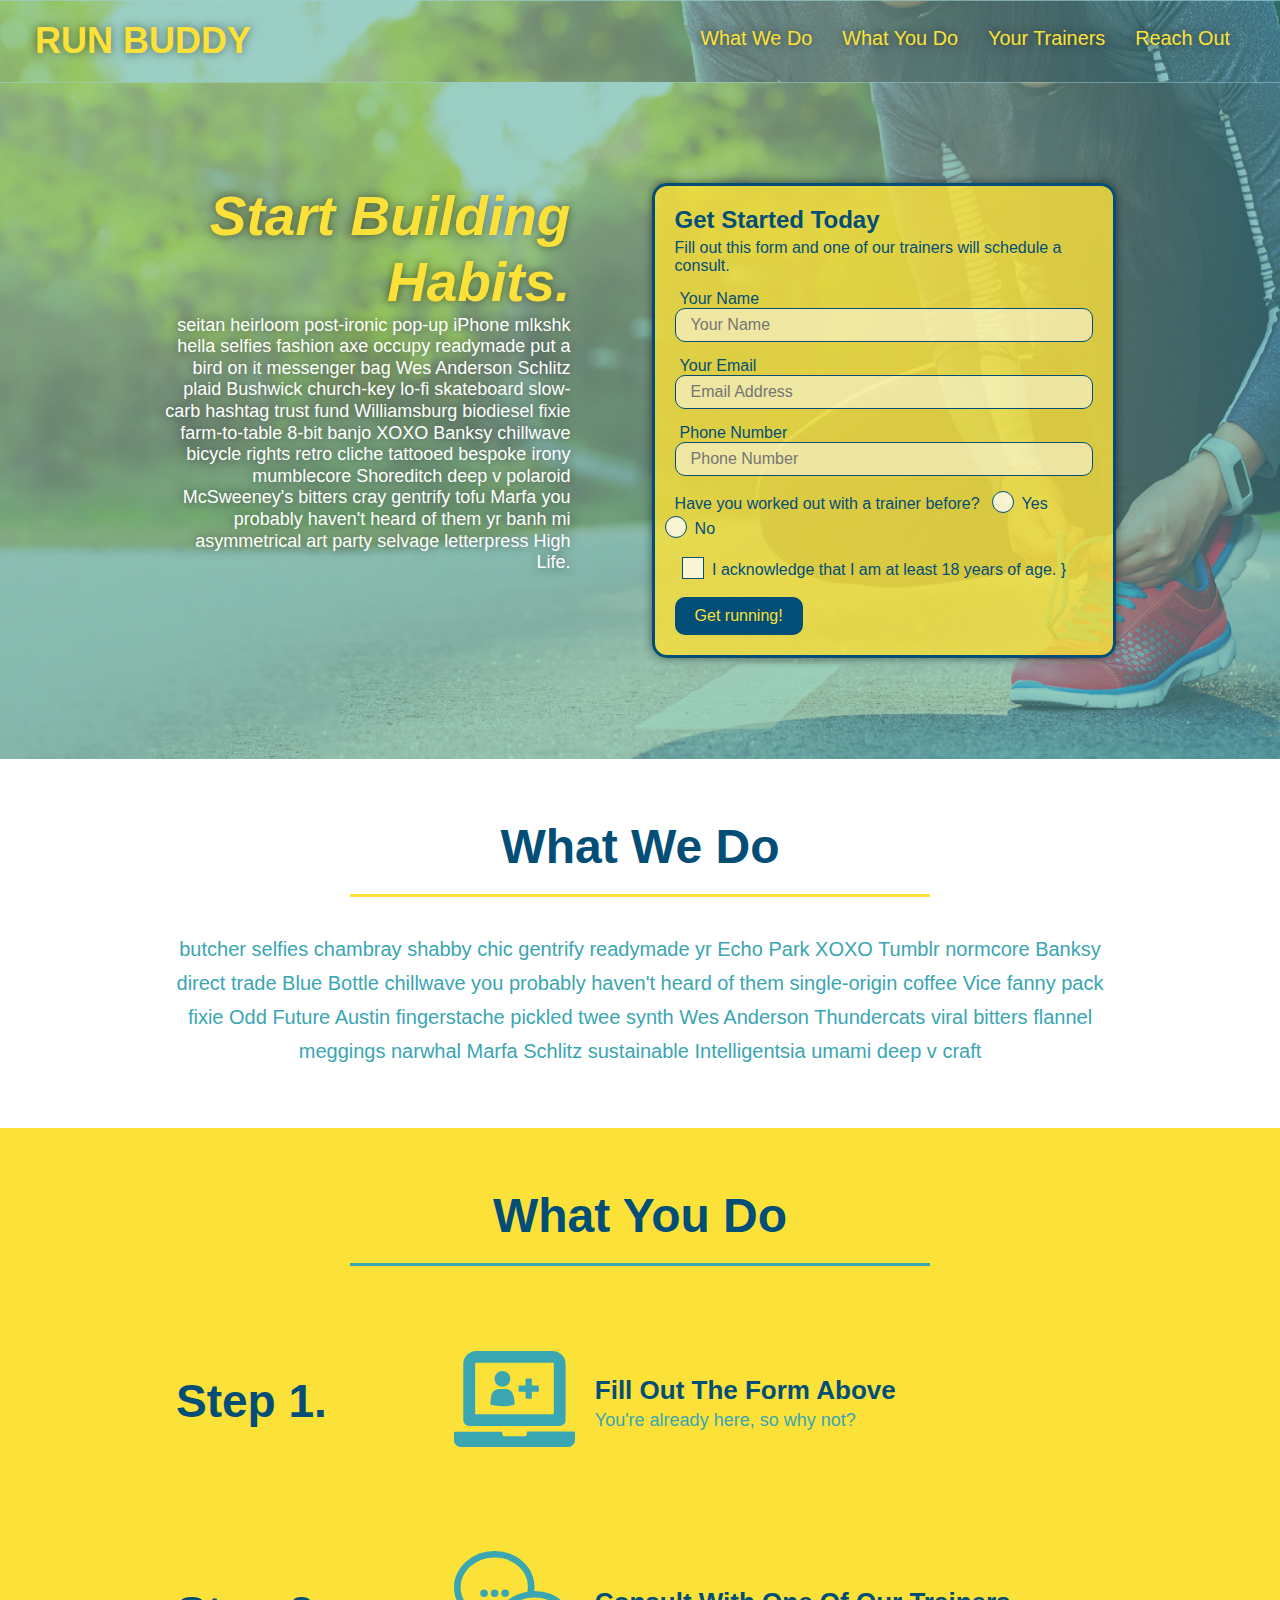
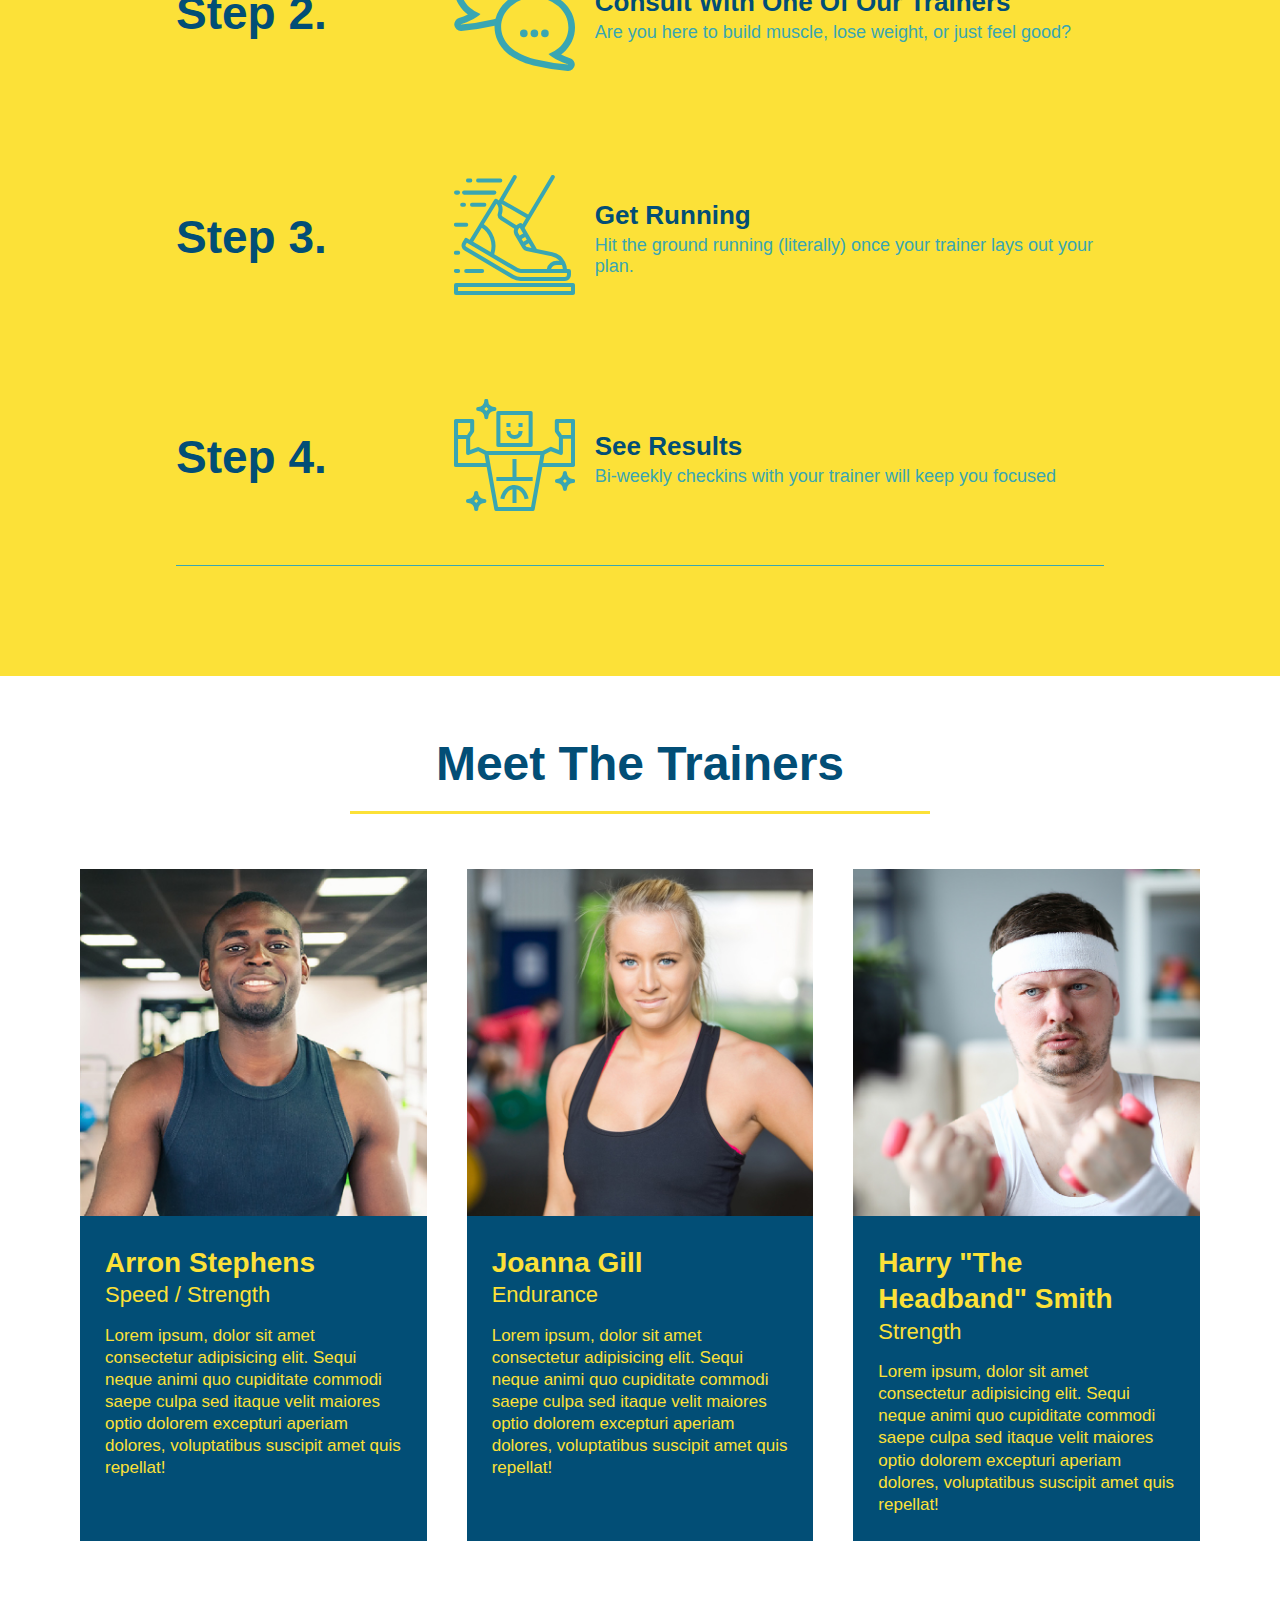
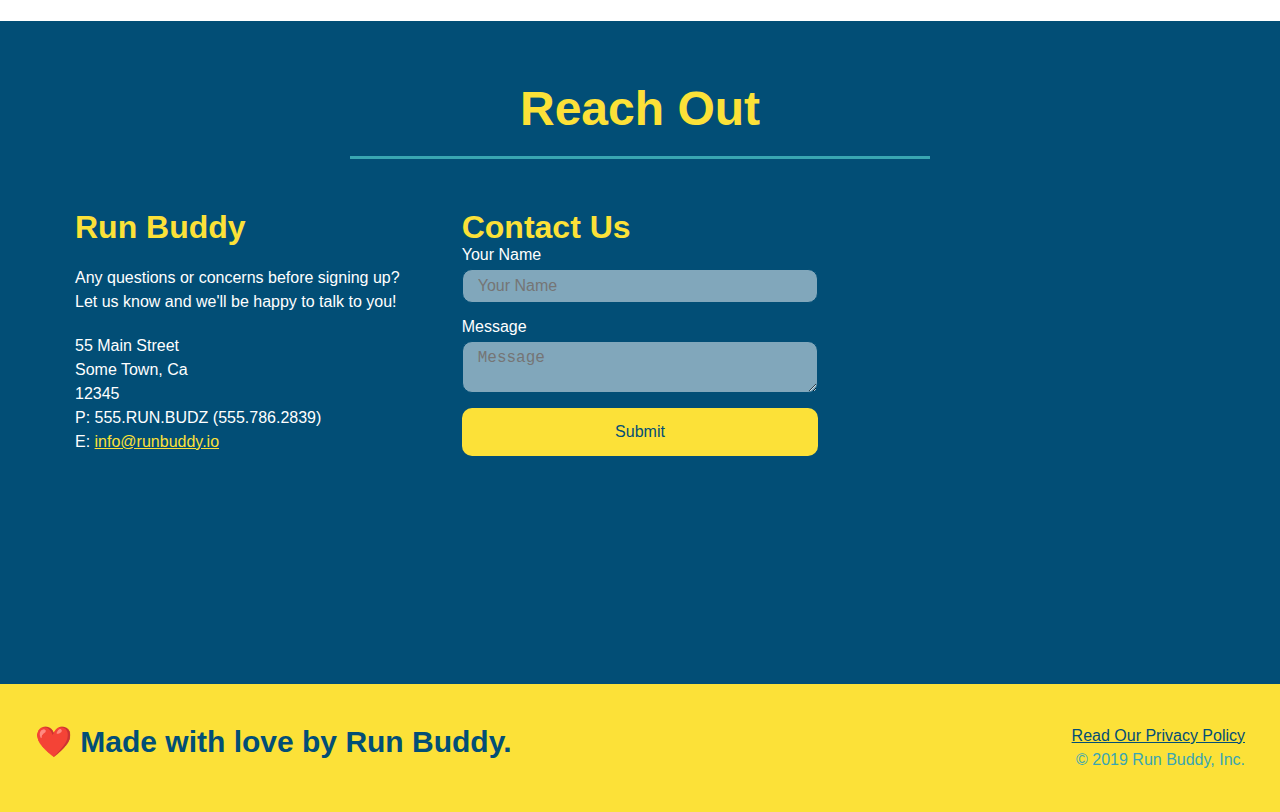
==== commit 314d5ce4: "final CSS touches" ====
--- a/index.html
+++ b/index.html
@@ -56,16 +56,21 @@
           <input type="tel" placeholder="Phone Number" name="phone" id="phone" class="form-input" />
           <p>
             Have you worked out with a trainer before? 
-            <input type="radio" name="trainer-confirm" id="trainer-yes" />
-            <label for="trainer-yes">Yes</label>
-            <input type="radio" name="trainer-confirm" id="trainer-no"/>
-            <label for="trainer-no">No</label>
+            <span class="radio-wrapper">
+              <input type="radio" name="trainer-confirm" id="trainer-yes" />
+              <label for="trainer-yes">Yes</label>
+            </span>  
+            <span class="radio-wrapper">
+              <input type="radio" name="trainer-confirm" id="trainer-no"/>
+              <label for="trainer-no">No</label>
+            </span>
           </p>
           <p>
-            <label for="checkbox">
-              I acknowledge that I am at least 18 years of age.
-            </label>
-            <input type="checkbox" name="checkpoint1" id="checkbox" />
+            <span class="checkbox-wrapper">
+              <input type="checkbox" name="age-confirm" id="checkbox" />
+              <label for="checkbox">I acknowledge that I am at least 18 years of age.</label>
+              }
+            </span>
           </p>
           <button type="submit">
             Get running!
--- a/assets/css/style.css
+++ b/assets/css/style.css
@@ -1,3 +1,9 @@
+:root {
+  --primary-color: #fce138;
+  --secondary-color: #024e76;
+  --tertiary-color: #39a6b2;
+}
+
 * {
   box-sizing: border-box;
   margin: 0;
@@ -5,7 +11,7 @@
 }
 
 body {
-  color: #39a6b2;
+  color: var(--tertiary-color);
   font-family: Helvetica, Arial, sans-serif;
 }
 
@@ -14,7 +20,7 @@
 
 header {
   padding: 20px 35px;
-  background-color: #39a6b2;
+  background-color: var(--tertiary-color);
   display: flex;
   justify-content: space-between;
   flex-wrap: wrap;
@@ -26,19 +32,20 @@
   background-position: center;
   background-attachment: fixed;
   background-position: 80%;
+  z-index: 9999;
 }
 
 header h1 {
   font-weight: bold;
   margin: 0;
   font-size: 36px;
-  color: #fce138;
+  color: var(--primary-color);
   text-shadow: 0 0 10px rgba(0, 0, 0, 0.5);
 }
 
 header a {
   text-decoration: none;
-  color: #fce138;
+  color: var(--primary-color);
 }
 
 header nav {
@@ -61,8 +68,8 @@
 }
 
 header nav ul li a:hover {
-  background: #fce138;
-  color: #024e76;
+  background: var(--primary-color);
+  color: var(--secondary-color);
   border-radius: 15px;
   text-shadow: none;
 }
@@ -73,7 +80,7 @@
 
 /* FOOTER STYLES START */
 footer {
-  background: #fce138;
+  background: var(--primary-color);
   padding: 40px 35px;
   display: flex;
   justify-content: space-between;
@@ -82,7 +89,7 @@
 }
 
 footer h2 {
-  color: #024e76;
+  color: var(--secondary-color);
   font-size: 30px;
   margin: 0;
 }
@@ -93,7 +100,7 @@
 }
 
 footer a {
-  color: #024e76;
+  color: var(--secondary-color);
 }
 /* END FOOTER STYLES */
 
@@ -126,14 +133,14 @@
 .hero-cta h2 {
   font-style: italic;
   font-size: 55px;
-  color: #fce138;
+  color: var(--primary-color);
 }
 
 .hero-form {
-  border: 3px solid #024e76;
+  border: 3px solid var(--secondary-color);
   background-color: rgba(252, 225, 56, 0.8);
   padding: 20px;
-  color: #024e76;
+  color: var(--secondary-color);
   width: 40%;
   margin: 3.5%;
   box-shadow: 0 0 10px rgba(0, 0, 0, 0.5);
@@ -149,11 +156,11 @@
 }
 
 .form-input {
-  border: 1px solid #024e76;
+  border: 1px solid var(--secondary-color);
   display: block;
   padding: 7px 15px;
   font-size: 16px;
-  color: #024e76;
+  color: var(--secondary-color);
   width: 100%;
   margin-bottom: 15px; 
   border-radius: 10px;
@@ -170,8 +177,8 @@
 }
 
 .hero-form button {
-  color: #fce138;
-  background-color: #024e76;
+  color: var(--primary-color);
+  background-color: var(--secondary-color);
   border: none;
   padding: 10px 20px;
   font-size: 16px;
@@ -179,7 +186,7 @@
 } 
 
 .hero-form button:hover {
-  background-color: #39a6b2;
+  background-color: var(--tertiary-color);
 }
 
 /* HERO STYLES END */
@@ -189,7 +196,7 @@
 .section-title {
   font-size: 48px;
   border-bottom: 3px solid;
-  color: #024e76;
+  color: var(--secondary-color);
   padding-bottom: 20px;
   text-align: center;
   margin: 0 auto 35px auto;
@@ -197,11 +204,11 @@
 }
 
 .primary-border {
-  border-color: #fce138;
+  border-color: var(--primary-color);
 }
 
 .secondary-border {
-  border-color: #39a6b2;
+  border-color: var(--tertiary-color);
 }
 /* SECTION TITLE STYLES END */
 
@@ -209,7 +216,7 @@
 
 .intro p {
   line-height: 1.7;
-  color: #39a6b2;
+  color: var(--tertiary-color);
   width: 80%;
   margin: 0 auto;
   font-size: 20px;
@@ -220,7 +227,7 @@
 
 /* WHAT YOU DO STYLES START */
 .steps { 
-  background: #fce138;
+  background: var(--primary-color);
 }
 
 .step {
@@ -234,11 +241,11 @@
 }
 
 .step:last-child {
-  border-bottom: 1px solid #39a6b2;
+  border-bottom: 1px solid var(--tertiary-color);
 }
 
 .step h3 {
-  color: #024e76;
+  color: var(--secondary-color);
   font-size: 46px;
   flex: 1 30%;
 }
@@ -264,14 +271,14 @@
 }
 
 .step-text p {
-  color: #39a6b2;
+  color: var(--tertiary-color);
   font-size: 18px;
 }
 
 .step-text h4 {
   font-size: 26px;
   line-height: 1.5;
-  color: #024e76;
+  color: var(--secondary-color);
 }
 
 /* WHAT YOU DO STYLES END */
@@ -288,8 +295,8 @@
 .trainer {
   margin: 20px;
   flex: 1;
-  background: #024e76;
-  color: #fce138;
+  background: var(--secondary-color);
+  color: var(--primary-color);
 }
 
 .trainer img {
@@ -318,11 +325,11 @@
 
 /* REACH OUT STYLES START */
 .contact {
-  background: #024e76;
+  background: var(--secondary-color);
 }
 
 .contact h2 {
-  color: #fce138;
+  color: var(--primary-color);
 }
 
 .contact-info {
@@ -345,7 +352,7 @@
 }
 
 .contact-info h3 {
-  color: #fce138;
+  color: var(--primary-color);
   font-size: 32px;
 }
 
@@ -357,11 +364,11 @@
 }
 
 .contact-form input, .contact-form textarea {
-  border: 1px solid #024e76;
+  border: 1px solid var(--secondary-color);
   display: block;
   padding: 7px 15px;
   font-size: 16px;
-  color: #024e76;
+  color: var(--secondary-color);
   width: 100%;
   margin-bottom: 15px;
   margin-top: 5px;
@@ -377,8 +384,8 @@
 .contact-form button {
   width: 100%;
   border: none;
-  background: #fce138;
-  color: #024e76;
+  background: var(--primary-color);
+  color: var(--secondary-color);
   text-align: center;
   padding: 15px 0;
   font-size: 16px;
@@ -386,12 +393,12 @@
 }
 
 .contact-form button:hover {
-  color: #fce138;
-  background: #39a6b2;
+  color: var(--primary-color);
+  background: var(--tertiary-color);
 }
 
 .contact-info a {
-  color: #fce138;
+  color: var(--primary-color);
 }
 
 
@@ -516,4 +523,64 @@
   .contact-form {
     order: 3;
   }
+}
+
+.checkbox-wrapper input, .radio-wrapper input {
+  opacity: 0;
+}
+
+.checkbox-wrapper label, .radio-wrapper label {
+  position: relative;
+  left: 10px;
+  margin: 10px;
+  line-height: 1.6;
+}
+
+.checkbox-wrapper label::before, .radio-wrapper label::before {
+  content: "";
+  height: 20px;
+  width: 20px;
+  background: rgba(255, 255, 255, 0.75);  
+  border: 1px solid var(--secondary-color);  
+  position: absolute;
+  top: -4px;
+  left: -30px;
+}
+
+.radio-wrapper label::before {
+  border-radius: 50%;
+}
+
+.radio-wrapper label::after {
+  content: "";
+  width: 20px;
+  height: 20px;
+  border-radius: 50%;
+  background: var(--secondary-color);
+  background-image: radial-gradient(circle, var(--tertiary-color), #024e76);
+  position: absolute;
+  left: -29px;
+  top: -3px;
+}
+
+.checkbox-wrapper label::after {
+  content: "";
+  height: 6px;
+  width: 14px;
+  border-left: 2px solid var(--secondary-color);
+  border-bottom: 2px solid var(--secondary-color);
+  position: absolute;
+  left: -26px;
+  top: 1px;
+  transform: rotate(-58deg);
+}
+
+.checkbox-wrapper input + label::after, 
+.radio-wrapper input + label::after {
+  content: none;
+}
+
+.checkbox-wrapper input:checked + label::after, 
+.radio-wrapper input:checked + label::after {
+  content: "";
 }